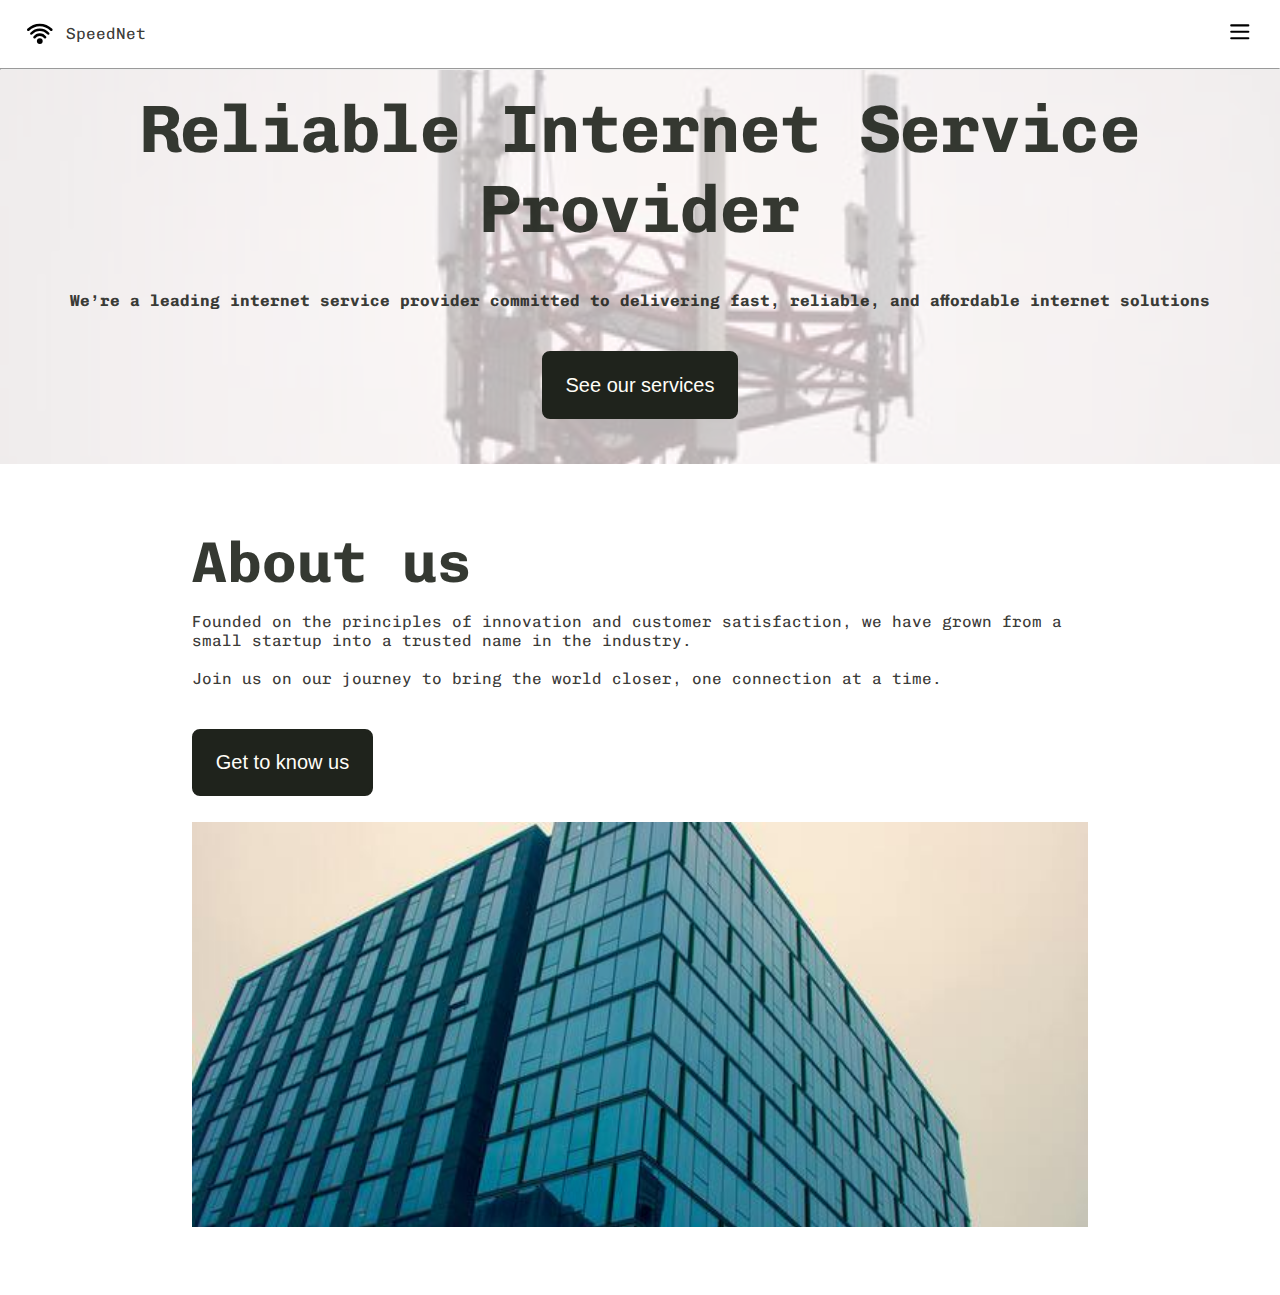
==== html/index.html @ 83c8e0aa "Homepage about us" ====
<!DOCTYPE html>
<html lang="en">

<head>
    <meta charset="UTF-8">
    <meta name="viewport" content="width=device-width, initial-scale=1.0">
    <title>Document</title>

    <style>
        @import url('https://fonts.googleapis.com/css2?family=Chivo+Mono:ital,wght@0,100..900;1,100..900&display=swap');
    </style>

    <link rel="stylesheet" href="../css/root.css">
    <link rel="stylesheet" href="../css/general.css">
    <link rel="stylesheet" href="../css/nav.css">
    <link rel="stylesheet" href="../css/blueprints.css">  
    <link rel="stylesheet" href="../css/index.css">
</head>

<body>
    <nav aria-label="main navigation">
        <ul>
            <li class="logoLi">
                <a>
                    <svg fill="#000000" height="200px" width="200px" version="1.1" id="Capa_1" xmlns="http://www.w3.org/2000/svg" xmlns:xlink="http://www.w3.org/1999/xlink" viewBox="0 0 365.892 365.892" xml:space="preserve"><g id="SVGRepo_bgCarrier" stroke-width="0"></g><g id="SVGRepo_tracerCarrier" stroke-linecap="round" stroke-linejoin="round"></g><g id="SVGRepo_iconCarrier"> <g> <circle cx="182.945" cy="286.681" r="41.494"></circle> <path d="M182.946,176.029c-35.658,0-69.337,17.345-90.09,46.398c-5.921,8.288-4.001,19.806,4.286,25.726 c3.249,2.321,6.994,3.438,10.704,3.438c5.754,0,11.423-2.686,15.021-7.724c13.846-19.383,36.305-30.954,60.078-30.954 c23.775,0,46.233,11.571,60.077,30.953c5.919,8.286,17.437,10.209,25.726,4.288c8.288-5.92,10.208-17.438,4.288-25.726 C252.285,193.373,218.606,176.029,182.946,176.029z"></path> <path d="M182.946,106.873c-50.938,0-99.694,21.749-133.77,59.67c-6.807,7.576-6.185,19.236,1.392,26.044 c3.523,3.166,7.929,4.725,12.32,4.725c5.051-0.001,10.082-2.063,13.723-6.116c27.091-30.148,65.849-47.439,106.336-47.439 s79.246,17.291,106.338,47.438c6.808,7.576,18.468,8.198,26.043,1.391c7.576-6.808,8.198-18.468,1.391-26.043 C282.641,128.621,233.883,106.873,182.946,106.873z"></path> <path d="M360.611,112.293c-47.209-48.092-110.305-74.577-177.665-74.577c-67.357,0-130.453,26.485-177.664,74.579 c-7.135,7.269-7.027,18.944,0.241,26.079c3.59,3.524,8.255,5.282,12.918,5.281c4.776,0,9.551-1.845,13.161-5.522 c40.22-40.971,93.968-63.534,151.344-63.534c57.379,0,111.127,22.563,151.343,63.532c7.136,7.269,18.812,7.376,26.08,0.242 C367.637,131.238,367.745,119.562,360.611,112.293z"></path> </g> </g></svg>
                    SpeedNet
                </a>
            </li>
            <li>
                <svg viewBox="0 0 24 24" fill="none" xmlns="http://www.w3.org/2000/svg"><g id="SVGRepo_bgCarrier" stroke-width="0"></g><g id="SVGRepo_tracerCarrier" stroke-linecap="round" stroke-linejoin="round"></g><g id="SVGRepo_iconCarrier"> <path d="M4 18L20 18" stroke="#000000" stroke-width="2" stroke-linecap="round"></path> <path d="M4 12L20 12" stroke="#000000" stroke-width="2" stroke-linecap="round"></path> <path d="M4 6L20 6" stroke="#000000" stroke-width="2" stroke-linecap="round"></path> </g></svg>
            </li>
        </ul>
        <hr>
    </nav>

    <header class="heroSection" aria-label="page title">
        <h1>Reliable Internet Service Provider</h1>
        <p>We’re a leading internet service provider committed to delivering fast, reliable, and affordable internet solutions</p>
        <button class="ctaBtn">See our services</button>
    </header>

    <section class="textSection" aria-label="about us section">
        <h2>About us</h2>
        <p>
            Founded on the principles of innovation and customer satisfaction, we have grown from a small startup into a trusted name in the industry. <br><br>
            Join us on our journey to bring the world closer, one connection at a time.
        </p>
        <button class="ctaBtn">Get to know us</button>

        <img src="../data/images/homepage/about section.small.jpg">
    </section>
    
</body>

</html>
---- css/root.css ----
:root {
    --clr-primary: #80DB4F;
    --clr-secondary: #DBD44F;
    --clr-gradient: 90deg, var(--clr-primary), var(--clr-secondary);

    --clr-white: #fffef8;

    --clr-white-70: rgba(255, 248, 248, 0.7);

    --clr-black: #1f231c;
    --clr-black-90: rgba(31, 35, 28, 0.9);
    --clr-black-75: rgba(31, 35, 28, 0.75);
    --clr-black-50: rgba(31, 35, 28, 0.5);
    --clr-black-25: rgba(31, 35, 28, 0.25);
    --clr-black-10: rgba(31, 35, 28, 0.1);
    --clr-black-05: rgba(31, 35, 28, 0.05);
    
    --clr-error: #DB684F;

    --padding-index: 1.5vw;
    --margin-index: 2vw;
    --gap-index: 1vw;
    --font-index: clamp(0.5rem, 2vw, 1rem);
    --font-index-btn: clamp(0.75rem, 2vw, 1.25rem);
    --headings-index: 1.2;
    --sections-gap-index: clamp(4rem, 2vw, 8rem);

    --section-textImg-padding-index: 15%;

    --transition-normal: 0.3s;
}
---- css/general.css ----
html {
    font-family: "Chivo Mono", monospace;
    font-size: var(--font-index);
    color: var(--clr-black-90);
}

body {
    margin: 0rem;
}

h1 {
    font-size: calc(var(--font-index) * var(--headings-index) * 3.5);
    margin-top: 0rem;
    margin-bottom: var(--margin-index);
}

h2 {
    font-size: calc(var(--font-index) * var(--headings-index) * 3);
    margin-top: 0rem;
    margin-bottom: calc(var(--margin-index) - 1.5rem);
}

h3 {
    font-size: calc(var(--font-index) * var(--headings-index) * 2.5);
    margin-top: 0rem;
    margin-bottom: calc(var(--margin-index) - 1.8rem);
}

h4 {
    font-size: calc(var(--font-index) * var(--headings-index) * 1.5);
    margin-top: 0rem;
    margin-bottom: calc(var(--margin-index) - 1.9rem);
}

hr {
    margin: 0rem;
}

.heroSection {
    padding-top: var(--padding-index);
    padding-bottom: var(--padding-index);
    margin-bottom: var(--sections-gap-index);

    background-color: var(--clr-white-70);

    z-index: 900;
}

section {
    margin-bottom: var(--sections-gap-index);
}

section img {
    min-width: 100%;
    max-height: 45vh;
    object-fit: cover;
    object-position: center;
}

button.ctaBtn {
    margin-top: var(--margin-index);
    margin-bottom: var(--margin-index);
    background-color: var(--clr-black);
    padding-top: var(--padding-index);
    padding-bottom: var(--padding-index);
    padding-left: calc(0.1rem + var(--padding-index));
    padding-right: calc(0.1rem + var(--padding-index));
    border: 0.2rem solid var(--clr-black);
    border-radius: 0.5rem;
    color: var(--clr-white);
    font-size: var(--font-index-btn);
    transition: all var(--transition-normal);
    cursor: pointer;
}

button.ctaBtn:hover {
    background-color: var(--clr-white);
    color: var(--clr-black);
    box-shadow: 0rem 0.2rem 1rem black;
    transform: translateY(-0.2rem);
}
---- css/nav.css ----
nav {
    position: sticky;
    top: 0;
    background-color: white;
    padding-top: var(--padding-index);
    z-index: 1000;
}

nav ul {
    display: flex;
    align-items: center;
    justify-content: space-between;
    list-style-type: none;
    margin: 0;
    margin-bottom: var(--padding-index);
    padding: 0;
}

nav ul li:first-of-type {
    margin-left: calc(0.1rem + var(--margin-index));
}

nav ul li:last-of-type {
    margin-right: calc(0.1rem + var(--margin-index));
}

nav ul li.logoLi a {
    display: flex;
    align-items: center;
    gap: var(--gap-index);
    cursor: pointer;
}

nav ul li a {
    text-decoration: none;
    color: var(--clr-black-90);
}

nav svg {
    height: clamp(1.5rem, 2vw, 3rem);
    width: clamp(1.5rem, 2vw, 3rem);
}
---- css/blueprints.css ----
.textSection {
    padding-left: var(--section-textImg-padding-index);
    padding-right: var(--section-textImg-padding-index);
}
---- css/index.css ----
/* hero */

.heroSection {
    display: flex;
    flex-direction: column;
    align-items: center;
    justify-content: center;

    background-image: url(../data/images/homepage/heroImage.small.jpg);
    background-size: cover;
    background-position: 50%;
    background-blend-mode: lighten;
}

.heroSection h1 {
    text-align: center;
    padding-left: var(--padding-index);
    padding-right: var(--padding-index);
}

.heroSection p {
    text-align: center;
    font-weight: 700;
    padding-left: var(--padding-index);
    padding-right: var(--padding-index);
}

/* hero animations */
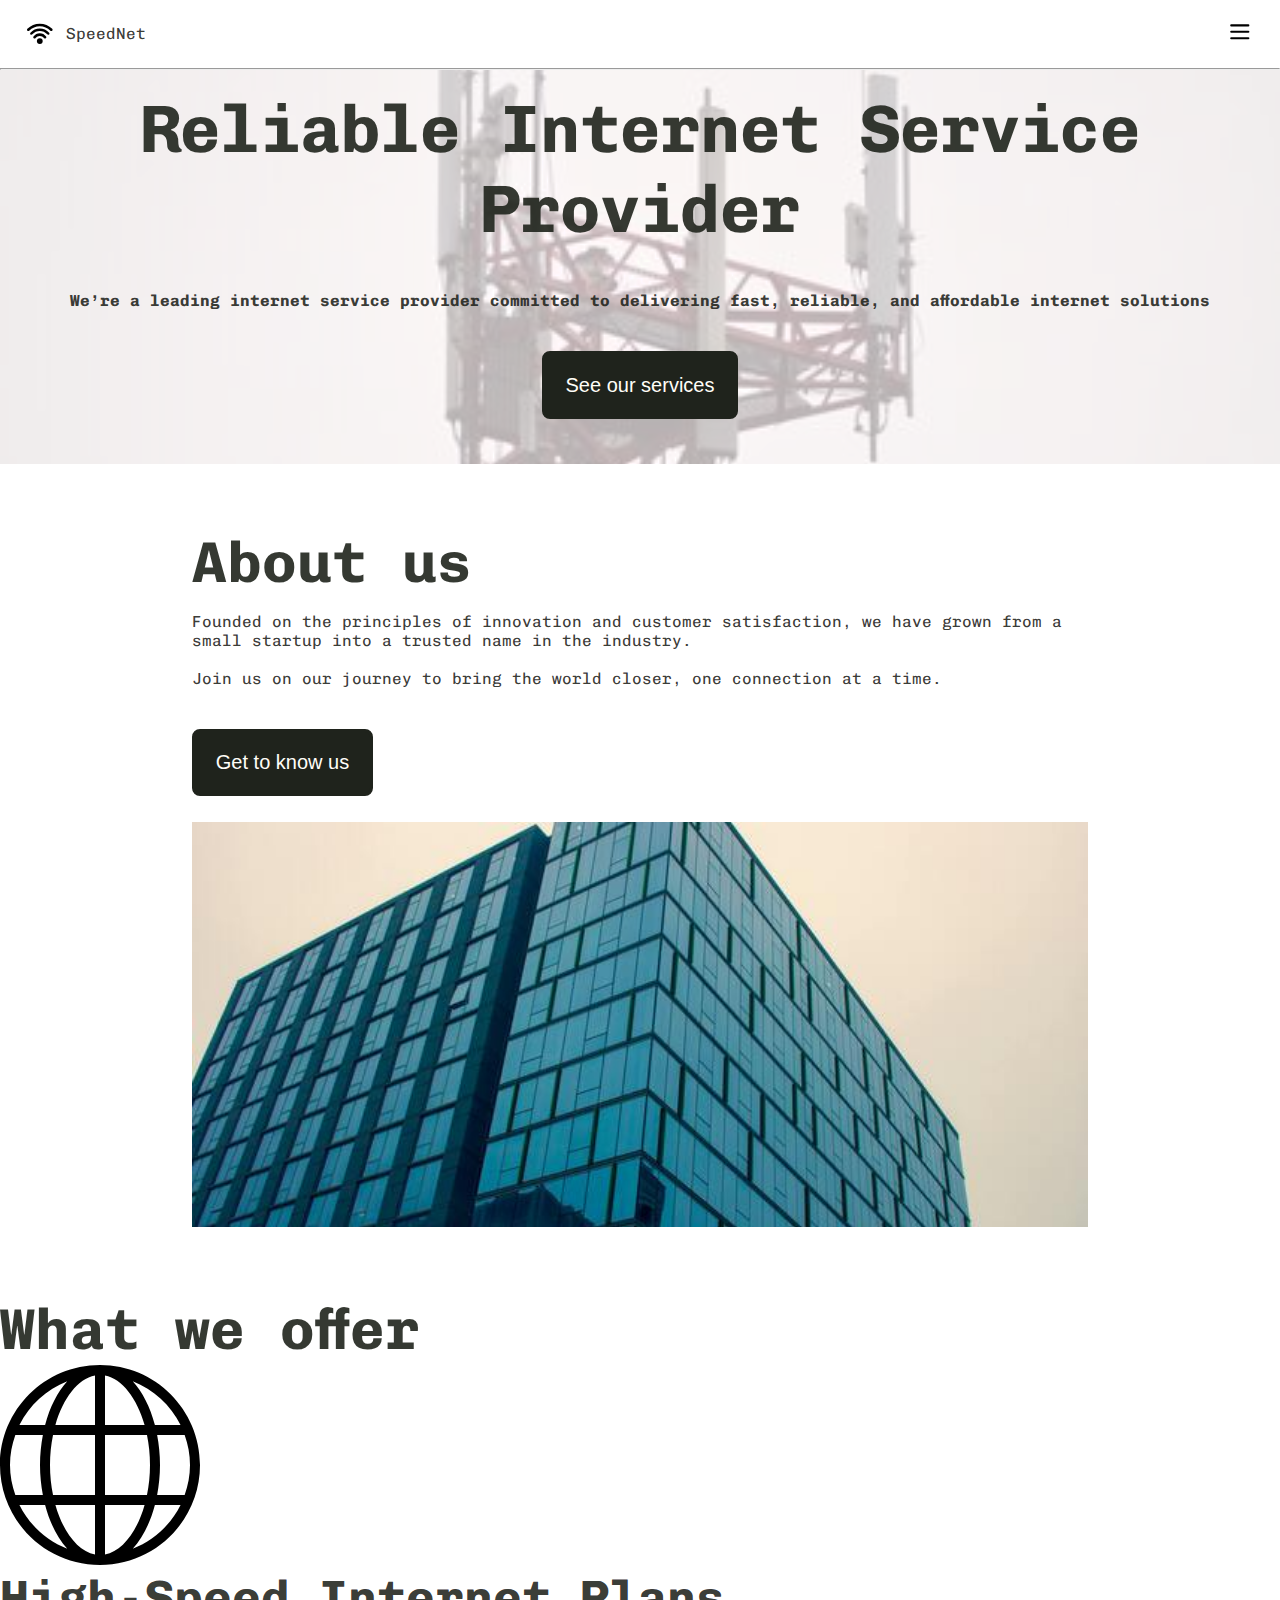
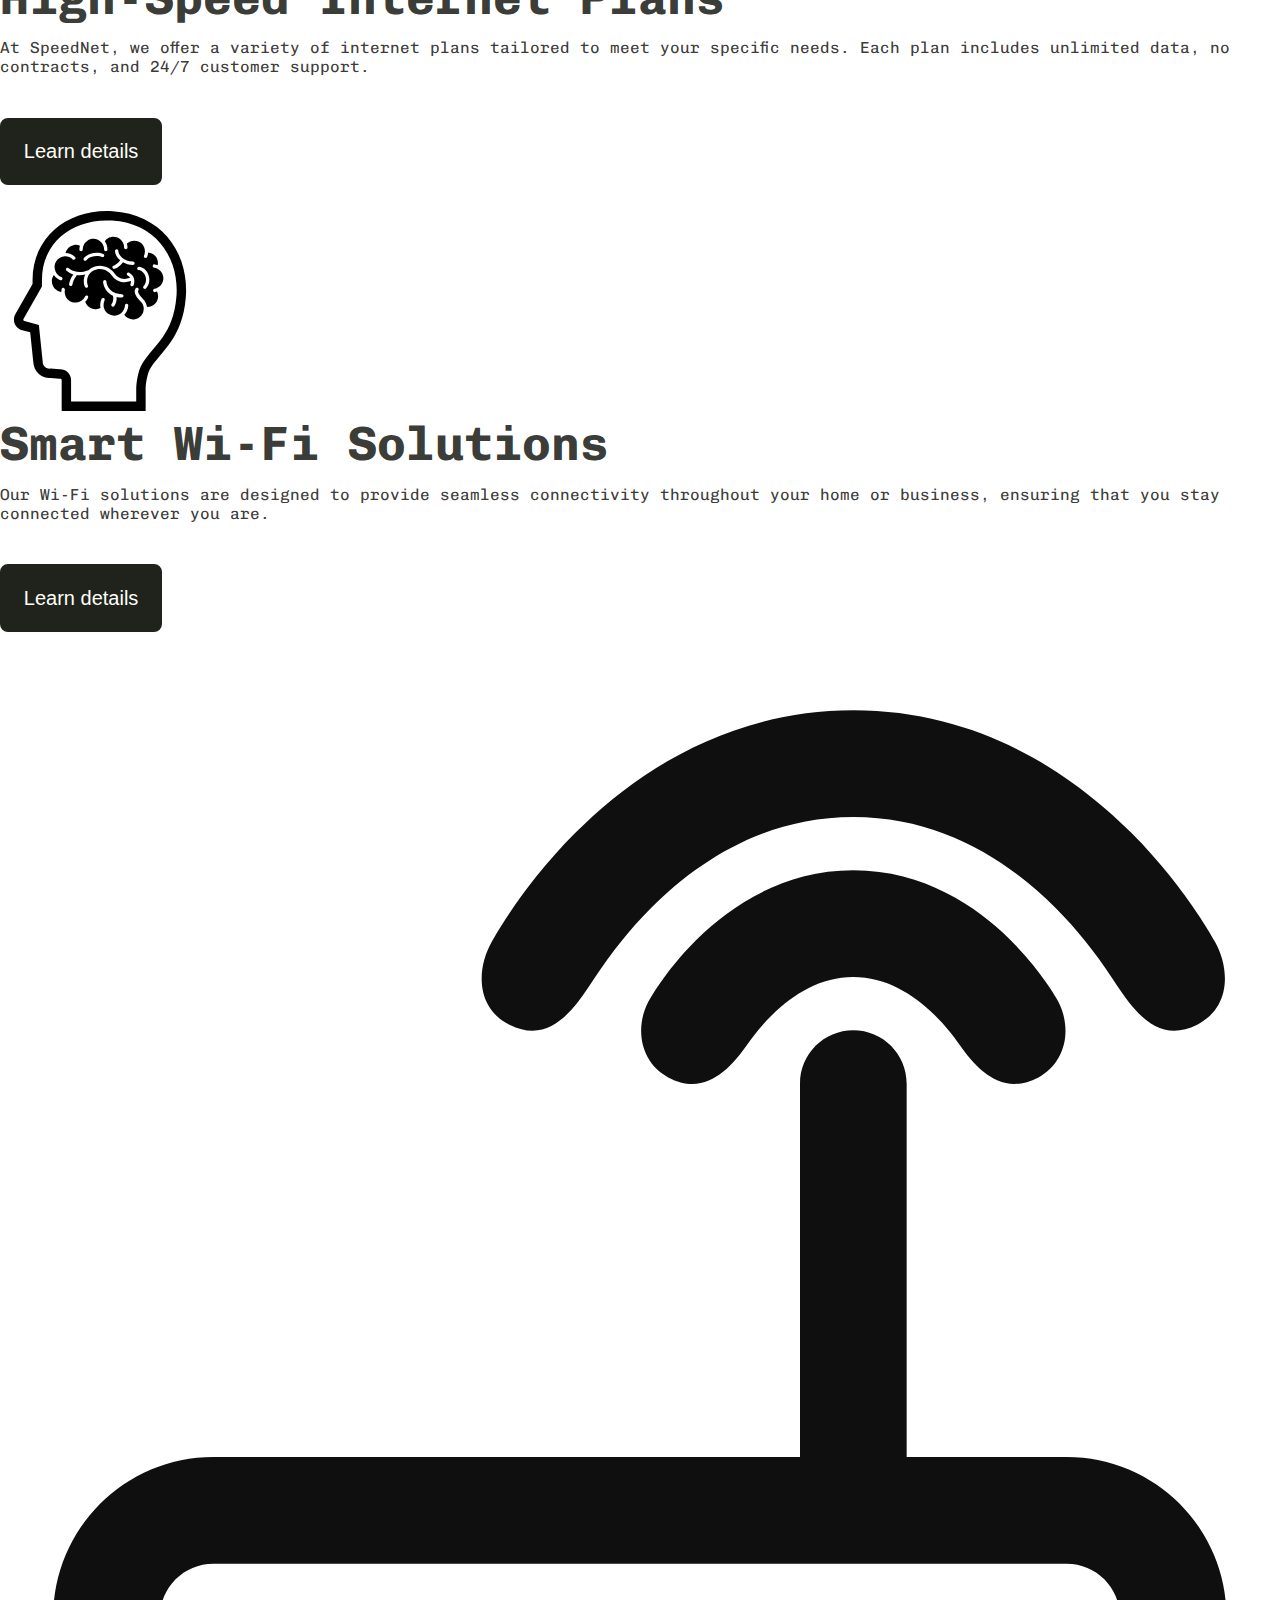
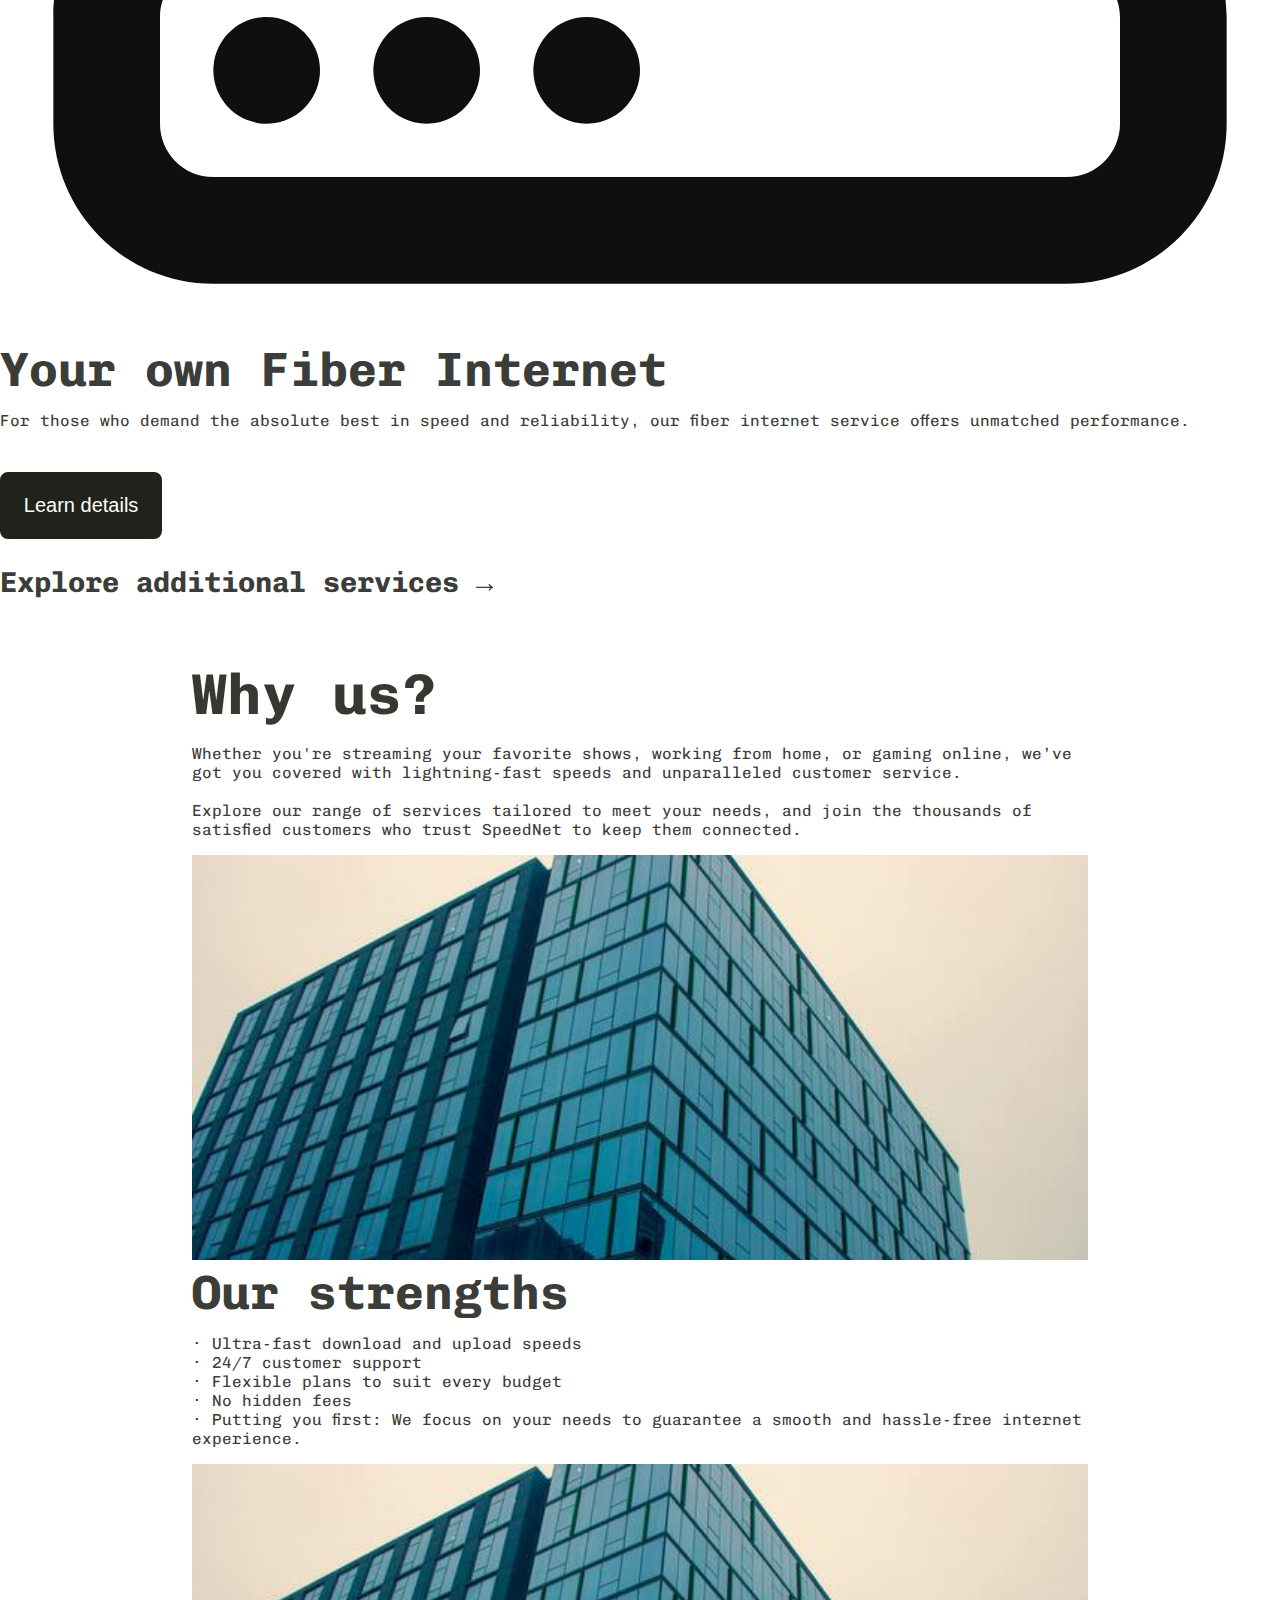
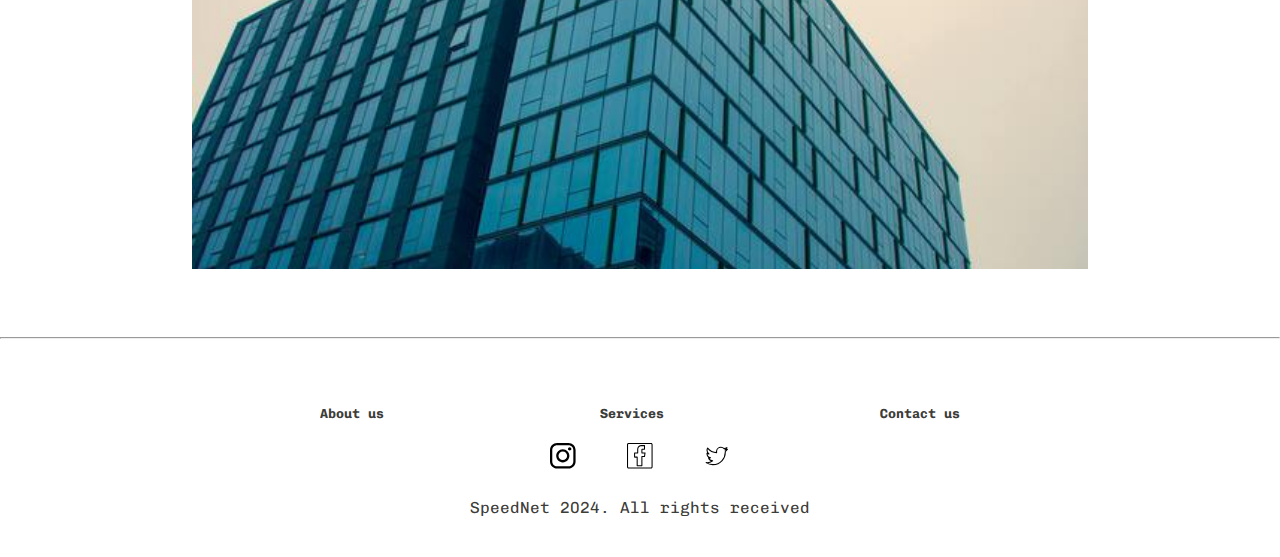
==== commit 1ab0f622: "Footer layout" ====
--- a/html/index.html
+++ b/html/index.html
@@ -15,6 +15,7 @@
     <link rel="stylesheet" href="../css/nav.css">
     <link rel="stylesheet" href="../css/blueprints.css">  
     <link rel="stylesheet" href="../css/index.css">
+    <link rel="stylesheet" href="../css/footer.css">
 </head>
 
 <body>
@@ -49,7 +50,81 @@
 
         <img src="../data/images/homepage/about section.small.jpg">
     </section>
+
+    <section class="servicesSection" aria-label="our services section">
+        <h2>What we offer</h2>
+        <div class="service">
+            <svg fill="#000000" height="200px" width="200px" version="1.1" id="Layer_1" xmlns="http://www.w3.org/2000/svg" xmlns:xlink="http://www.w3.org/1999/xlink" viewBox="0 0 512 512" xml:space="preserve"><g id="SVGRepo_bgCarrier" stroke-width="0"></g><g id="SVGRepo_tracerCarrier" stroke-linecap="round" stroke-linejoin="round"></g><g id="SVGRepo_iconCarrier"> <g> <g> <path d="M256,0C114.62,0,0,114.62,0,256s114.62,256,256,256s256-114.62,256-256S397.38,0,256,0z M172.211,41.609 c-24.934,27.119-44.68,66.125-56.755,111.992H49.749C75.179,102.741,118.869,62.524,172.211,41.609z M25.6,256 c0-26.999,5.077-52.727,13.662-76.8h70.494c-4.608,24.294-7.356,49.963-7.356,76.8s2.748,52.506,7.347,76.8H39.262 C30.677,308.727,25.6,283,25.6,256z M49.749,358.4h65.707c12.083,45.867,31.821,84.872,56.755,111.991 C118.869,449.476,75.179,409.259,49.749,358.4z M243.2,485.188c-43.81-8.252-81.877-58.24-101.359-126.788H243.2V485.188z M243.2,332.8H135.74c-4.924-24.166-7.74-49.997-7.74-76.8s2.816-52.634,7.74-76.8H243.2V332.8z M243.2,153.6H141.841 C161.323,85.052,199.39,35.063,243.2,26.812V153.6z M462.251,153.6h-65.707c-12.083-45.867-31.821-84.873-56.755-111.992 C393.131,62.524,436.821,102.741,462.251,153.6z M268.8,26.812c43.81,8.252,81.877,58.24,101.359,126.788H268.8V26.812z M268.8,179.2h107.46c4.924,24.166,7.74,49.997,7.74,76.8s-2.816,52.634-7.74,76.8H268.8V179.2z M268.8,485.188V358.4h101.359 C350.677,426.948,312.61,476.937,268.8,485.188z M339.789,470.391c24.934-27.127,44.672-66.125,56.755-111.991h65.707 C436.821,409.259,393.131,449.476,339.789,470.391z M402.244,332.8c4.608-24.294,7.356-49.963,7.356-76.8 s-2.748-52.506-7.347-76.8h70.494c8.576,24.073,13.653,49.801,13.653,76.8c0,27-5.077,52.727-13.662,76.8H402.244z"></path> </g> </g> </g></svg>
+            <h3>High-Speed Internet Plans</h3>
+            <p>At SpeedNet, we offer a variety of internet plans tailored to meet your specific needs. Each plan includes unlimited data, no contracts, and 24/7 customer support.</p>
+            <button class="ctaBtn">Learn details</button>
+        </div>
+
+        <div class="service">
+            <svg height="200px" width="200px" version="1.1" id="_x32_" xmlns="http://www.w3.org/2000/svg" xmlns:xlink="http://www.w3.org/1999/xlink" viewBox="0 0 512 512" xml:space="preserve" fill="#000000"><g id="SVGRepo_bgCarrier" stroke-width="0"></g><g id="SVGRepo_tracerCarrier" stroke-linecap="round" stroke-linejoin="round"></g><g id="SVGRepo_iconCarrier"> <style type="text/css"> .st0{fill:#000000;} </style> <g> <path class="st0" d="M410.34,153.043c-1.278-1.293-2.712-2.477-4.288-3.527l-1.615-0.337c-0.846-0.368-1.52-0.972-1.96-1.702 c-2.524-1.191-5.166-1.959-7.854-2.343c-2.321-0.322-3.951-2.477-3.614-4.814c0.313-2.336,2.484-3.966,4.805-3.645 c2.658,0.392,5.322,1.067,7.878,2.07c0.415-1.866,0.65-3.771,0.65-5.691c-0.008-4.202-0.995-8.443-3.096-12.433 c-2.399-4.562-5.918-8.121-10.034-10.55c-3.606-2.132-7.682-3.402-11.868-3.7c-0.305,3.817-1.214,7.619-2.798,11.303 c-0.941,2.163-3.441,3.159-5.612,2.226c-2.164-0.925-3.167-3.433-2.234-5.597c1.52-3.55,2.234-7.203,2.25-10.825l-0.055-1.544 c-0.29-5.017-1.952-9.861-4.782-13.992c-2.83-4.124-6.796-7.502-11.734-9.642c-3.543-1.513-7.212-2.226-10.826-2.226 c-6.922,0-13.624,2.666-18.687,7.368c0.948,3.222,1.489,6.616,1.489,10.144c0,2.352-1.928,4.264-4.28,4.264 s-4.272-1.912-4.272-4.264c0-3.457-0.635-6.734-1.795-9.783h0.008c-1.968-5.134-5.448-9.555-9.908-12.675 c-4.445-3.119-9.83-4.946-15.693-4.946c-5.087,0-9.83,1.388-13.906,3.786c-3.261,1.928-6.075,4.531-8.285,7.588 c4.319,5.918,6.874,13.232,6.874,21.118c0,2.351-1.92,4.256-4.28,4.256c-2.352,0-4.272-1.905-4.272-4.256 c0-6.929-2.548-13.232-6.788-18.053c-5.032-5.746-12.377-9.343-20.608-9.343c-5.714,0-10.974,1.732-15.372,4.711 c-4.382,2.979-7.87,7.196-9.932,12.15c-1.332,3.237-2.093,6.804-2.093,10.535c0,2.351-1.905,4.256-4.264,4.256 c-2.36,0-4.264-1.905-4.264-4.256c0-3.465,0.502-6.804,1.411-9.987c-3.214-1.301-6.694-2.022-10.268-2.022 c-2.03,0-4.068,0.235-6.138,0.698c-6.083,1.403-11.17,4.68-14.894,9.116c-2.681,3.199-4.594,7-5.589,11.084 c8.819,0.156,17.629,3.566,24.434,10.229c1.678,1.654,1.709,4.351,0.063,6.028c-1.654,1.693-4.351,1.709-6.036,0.07 c-5.346-5.212-12.236-7.823-19.166-7.831c-1.238,0-2.477,0.086-3.716,0.243h-0.015h-0.008c-5.808,0.807-11.405,3.456-15.85,7.988 c-5.221,5.33-7.808,12.213-7.815,19.158c0,3.959,0.862,7.948,2.586,11.617c1.34,2.892,3.222,5.589,5.652,7.956v0.007 c2.744,2.697,5.911,4.688,9.29,5.989c2.186,0.855,3.292,3.324,2.43,5.518c-0.854,2.211-3.316,3.309-5.518,2.446 c-4.413-1.709-8.583-4.326-12.19-7.862c-1.575-1.552-2.979-3.206-4.224-4.961c-3.222,4.617-4.97,10.142-4.97,15.771 c0,4.359,1.043,8.756,3.245,12.887c2.477,4.625,6.06,8.231,10.277,10.692c3.331,1.952,7.055,3.183,10.896,3.614l-0.008-0.259 c0-2.258,0.212-4.468,0.596-6.616c0.439-2.32,2.673-3.834,4.978-3.418c2.32,0.431,3.849,2.657,3.433,4.977 c-0.306,1.638-0.47,3.339-0.47,5.056l0.07,1.984l0.227,1.999v0.023l0.008,0.039c1.96,13.389,13.53,23.398,27.075,23.398 l1.968-0.078h0.008c6.004-0.431,11.397-2.752,15.677-6.365c3.002-2.532,5.463-5.706,7.149-9.282 c0.995-2.14,3.558-3.048,5.683-2.038c2.132,1.004,3.042,3.543,2.038,5.676c-1.826,3.849-4.319,7.321-7.313,10.276 c1.677,5.158,4.828,9.587,8.944,12.879c4.704,3.771,10.637,5.997,17.049,5.997l1.976-0.078h0.008 c4.06-0.29,7.815-1.458,11.147-3.277c-0.518-2.453-0.815-4.961-0.815-7.501c0-5.237,1.168-10.575,3.582-15.592 c1.027-2.124,3.574-3.01,5.691-1.983c2.124,1.011,3.026,3.567,1.999,5.691c-1.858,3.849-2.728,7.894-2.728,11.884 c0,2.79,0.431,5.573,1.262,8.214h0.008c2.187,6.969,7.126,13.06,14.235,16.477c3.841,1.858,7.886,2.728,11.868,2.728 c6.326,0,12.511-2.211,17.418-6.216l0.016-0.008c2.979-2.454,5.472-5.558,7.266-9.266l0.008-0.016 c1.67-3.464,2.548-7.093,2.696-10.715c0.11-2.352,2.093-4.186,4.46-4.076c2.352,0.102,4.17,2.092,4.068,4.444 c-0.204,4.75-1.356,9.547-3.543,14.07v-0.008c-1.756,3.661-4.068,6.883-6.78,9.634c5.032,7.227,13.404,11.782,22.458,11.774 c1.677,0,3.386-0.156,5.103-0.486c6.592-1.238,12.15-4.727,16.101-9.524c3.943-4.806,6.24-10.912,6.24-17.356l-0.008-0.579v-0.032 c-0.031-1.45-0.18-2.97-0.462-4.5c-0.682-3.629-2.07-6.922-3.974-9.83c-2.759-2.43-5.824-5.604-8.716-9.132 c-3.081-3.762-5.918-7.878-7.823-12.024c-1.254-2.775-2.148-5.581-2.164-8.536c0-1.309,0.18-2.665,0.674-3.966 c0.478-1.325,1.262-2.579,2.312-3.614c1.662-1.654,4.358-1.654,6.028,0c1.662,1.677,1.662,4.389,0,6.044l-0.322,0.51l-0.164,1.027 c-0.016,1.074,0.431,2.893,1.395,4.985c0.956,2.086,2.375,4.429,4.045,6.741c3.308,4.633,7.596,9.18,10.825,11.954l0.439,0.377 l0.322,0.478c2.642,3.935,4.578,8.466,5.51,13.412v0.008l0.306,2.116l1.278,0.055c5.409-0.008,10.856-1.607,15.646-4.97 c3.81-2.681,6.71-6.122,8.67-9.987c1.967-3.872,2.994-8.152,2.994-12.463c0-4.037-0.91-8.09-2.728-11.86 c-1.686,0.541-3.395,0.972-5.127,1.27c-2.32,0.415-4.523-1.161-4.938-3.48c-0.393-2.328,1.176-4.523,3.496-4.931 c7.556-1.301,14.478-5.706,18.758-12.777c2.712-4.444,3.99-9.336,3.99-14.172c0-7.126-2.752-14.094-7.878-19.26L410.34,153.043z M214.788,120.481c4.076-4.821,9.485-8.247,15.301-10.489c5.84-2.242,12.095-3.316,18.1-3.316 c5.84,0.008,11.452,0.996,16.218,3.207c2.132,0.971,3.065,3.519,2.077,5.659c-0.98,2.133-3.512,3.073-5.667,2.086 c-3.292-1.544-7.8-2.43-12.628-2.43c-4.97,0-10.268,0.916-15.027,2.767c-4.758,1.826-8.936,4.554-11.876,8.019 c-1.505,1.803-4.209,2.038-6.012,0.502C213.479,124.965,213.252,122.276,214.788,120.481z M311.925,221.396 c-4.962,0-9.462-0.564-13.569-1.512c0.11,1.175,0.188,2.484,0.188,3.872c0,2.783-0.306,5.964-1.176,9.304 c-0.878,3.331-2.359,6.835-4.695,10.198c-1.34,1.944-3.998,2.422-5.934,1.081c-1.944-1.341-2.414-3.99-1.09-5.942 c1.724-2.485,2.798-5.025,3.457-7.525c0.659-2.5,0.902-4.931,0.902-7.117c0.008-3.018-0.455-5.503-0.784-6.922 c-2.085-0.941-4.006-1.999-5.8-3.183c-7.149-4.625-11.93-10.731-14.933-16.54c-2.014-3.896-3.238-7.658-3.896-10.927 c-0.376-1.866-0.564-3.558-0.564-5.096c0-2.367,1.913-4.28,4.272-4.28c2.359,0,4.272,1.913,4.272,4.28 c-0.008,1.238,0.259,3.316,0.933,5.676c0.674,2.367,1.748,5.056,3.3,7.76c3.112,5.44,8.058,10.888,15.693,14.424 c5.103,2.367,11.452,3.903,19.424,3.903c2.359,0,4.272,1.913,4.272,4.272C316.197,219.484,314.285,221.396,311.925,221.396z M341.979,190.229c-0.878,2.18-3.363,3.246-5.558,2.375c-2.187-0.878-3.237-3.347-2.375-5.534v-0.008l0.024-0.063l0.126-0.376 l0.439-1.536c0.322-1.348,0.651-3.253,0.651-5.346l-0.008-0.298c-5.863,1.991-11.303,2.884-16.312,2.884 c-7.572,0.016-14.125-2.061-19.456-5.212c-5.338-3.15-9.492-7.321-12.597-11.562c-3.527-4.805-8.152-9.116-13.451-12.165 c-5.314-3.058-11.256-4.876-17.566-4.892c-5.526,0.016-11.405,1.395-17.543,4.766c-5.824,3.198-9.571,7.454-11.993,12.126 c-2.406,4.68-3.425,9.79-3.418,14.447c-0.016,4.311,0.894,8.214,2.077,10.676c1.011,2.132,0.094,4.672-2.03,5.683 c-2.124,1.012-4.672,0.094-5.683-2.03c-1.858-3.936-2.892-8.89-2.908-14.329c0.008-5.409,1.082-11.32,3.724-16.971 c-5.298,1.2-10.221,1.733-14.705,1.733c-2.422,0-4.704-0.157-6.875-0.439l-0.792,1.599l-0.008,0.015l-0.063,0.064l-0.227,0.29 l-0.91,1.238c-0.776,1.114-1.85,2.736-3.018,4.805c-2.328,4.1-4.993,9.885-6.287,16.382c-0.462,2.313-2.704,3.826-5.017,3.355 c-2.312-0.462-3.818-2.704-3.339-5.032c1.536-7.706,4.571-14.259,7.212-18.923c1.379-2.414,2.642-4.326,3.566-5.628 c-3.48-1.042-6.49-2.32-8.951-3.622c-5.62-2.987-8.545-5.981-8.795-6.224c-1.631-1.701-1.584-4.398,0.109-6.036 c1.701-1.63,4.39-1.583,6.028,0.094l0.048,0.047l0.25,0.243l1.223,1.026c1.112,0.878,2.83,2.086,5.126,3.308 c4.609,2.43,11.492,4.892,20.718,4.908c6.482,0,14.125-1.238,23.006-4.656c2.25-2.093,4.844-4.005,7.823-5.636 c7.306-4.005,14.666-5.808,21.65-5.808c7.98,0,15.403,2.321,21.831,6.02c6.428,3.716,11.876,8.803,16.069,14.525 c2.548,3.456,5.895,6.804,10.042,9.241c4.17,2.446,9.1,4.038,15.128,4.045c4.131,0,8.787-0.768,14.055-2.618 c-1.285-2.062-3.198-4.053-6.349-5.856c-2.054-1.168-2.783-3.77-1.623-5.816c1.168-2.062,3.763-2.768,5.816-1.623 c5.048,2.846,8.427,6.616,10.386,10.559c1.983,3.927,2.571,7.909,2.571,11.296C343.797,185.652,342.096,189.924,341.979,190.229z M340.38,137.938c-9.971,0-18.695-2.689-25.75-6.757c-0.995,1.38-2.328,3.112-4.045,4.993c-3.864,4.241-9.54,9.219-17.135,11.946 c-2.234,0.784-4.664-0.36-5.456-2.586c-0.792-2.227,0.376-4.664,2.579-5.448c5.605-1.999,10.292-5.926,13.538-9.477 c1.505-1.623,2.673-3.159,3.52-4.335c-4.21-3.558-7.533-7.611-9.814-11.781c-2.163-3.998-3.418-8.121-3.433-12.127 c0-2.351,1.913-4.264,4.272-4.264c2.352,0,4.264,1.913,4.264,4.264c-0.016,2.156,0.737,5.033,2.398,8.051 c1.638,3.025,4.131,6.176,7.392,8.999c6.522,5.652,15.936,9.978,27.671,9.978c2.359,0,4.264,1.921,4.264,4.28 C344.644,136.025,342.739,137.938,340.38,137.938z M374.023,198.037c-1.497,1.803-4.194,2.069-6.012,0.556 c-1.818-1.497-2.069-4.193-0.58-6.004c4.656-5.652,6.373-11.343,6.388-16.79c0.016-4.962-1.505-9.752-3.888-13.788 c-2.352-4.03-5.604-7.259-8.732-9.054c-2.101-1.207-4.076-1.748-5.644-1.748c-2.36,0-4.264-1.904-4.264-4.264 c0-2.359,1.905-4.272,4.264-4.272c2.594,0,5.134,0.635,7.549,1.701c2.406,1.051,4.68,2.548,6.796,4.375 c4.225,3.652,7.815,8.622,10.073,14.447c1.489,3.887,2.398,8.152,2.398,12.604C382.379,183.12,379.879,190.958,374.023,198.037z"></path> <path class="st0" d="M172.459,411.86l0.291,0.259c-0.008-0.008-0.008-0.008-0.016-0.016L172.459,411.86z"></path> <path class="st0" d="M428.699,66.574C396.943,29.442,349.183,4.155,287.986,0.462C283.008,0.156,278.054,0,273.147,0 c-51.469,0-98.815,16.712-133.524,47.393c-34.733,30.602-56.36,75.408-56.282,129.072c0,1.215,0.008,2.43,0.031,3.653l-0.054,6.474 l-44.179,78.018c-2.375,4.209-3.575,8.905-3.575,13.601c0,3.918,0.832,7.854,2.516,11.522c3.567,7.784,10.582,13.381,18.891,15.309 l-0.016,0.07l20.318,5.597l8.027,77.423l0.063-0.008c0.565,11.28,5.597,21.87,14.142,29.301 c7.596,6.616,17.292,10.206,27.263,10.206c1.01,0,2.006-0.094,3.01-0.164l23.022,1.826l1.153-0.125l0.368-0.016 c0.885,0,1.709,0.314,2.344,0.886l0.038,0.04c0.73,0.658,1.161,1.622,1.161,2.61V512h214.96v-12.04c0,0,0-32.616,0-45.628 c-0.024-5.237,1.019-15.591,3.073-25.578c1.019-5.008,2.28-10.002,3.708-14.32c1.411-4.311,3.042-7.98,4.405-10.12 c14.298-23.046,34.514-41.952,53.028-68.69c18.492-26.714,34.255-61.369,38.574-113.951c0.549-6.592,0.824-13.185,0.824-19.745 C476.436,152.079,460.508,103.674,428.699,66.574z M451.611,219.664c-4.178,48.875-17.849,78.12-34.405,102.303 c-16.531,24.159-36.974,43.152-53.616,69.577c-2.9,4.672-5.025,9.846-6.851,15.348c-2.712,8.239-4.648,17.222-5.973,25.586 c-1.317,8.387-2.014,15.991-2.022,21.854c0,8.356,0,20.992,0,33.588H181.944v-55.231c0-7.847-3.339-15.317-9.188-20.56 c-5.103-4.586-11.687-7.063-18.436-7.063c-0.494,0-0.972,0.054-1.458,0.086l-22.998-1.834l-1.129,0.125l-1.967,0.11 c-4.186,0-8.262-1.513-11.453-4.288c-3.684-3.206-5.864-7.815-6.005-12.714l-0.007-0.454l-9.767-94.221l-36.607-10.096 l-0.439-0.086c-1.113-0.22-2.045-0.957-2.524-1.992l-0.322-1.489l0.455-1.74l47.251-83.443l0.102-13.036v-0.173 c-0.023-1.128-0.031-2.242-0.031-3.354c0.079-47.251,18.444-84.658,48.153-111.035c29.74-26.315,71.27-41.35,117.573-41.35 c4.413,0,8.866,0.141,13.35,0.416l0.744-12.017l-0.737,12.017c55.443,3.488,96.252,25.609,123.914,57.755 c27.616,32.17,41.938,74.898,41.938,119.674C452.356,207.812,452.113,213.73,451.611,219.664z"></path> </g> </g></svg>
+            <h3>Smart Wi-Fi Solutions</h3>
+            <p>Our Wi-Fi solutions are designed to provide seamless connectivity throughout your home or business, ensuring that you stay connected wherever you are.</p>
+            <button class="ctaBtn">Learn details</button>
+        </div>
+
+        <div class="service">
+            <svg viewBox="0 0 24 24" fill="none" xmlns="http://www.w3.org/2000/svg"><g id="SVGRepo_bgCarrier" stroke-width="0"></g><g id="SVGRepo_tracerCarrier" stroke-linecap="round" stroke-linejoin="round"></g><g id="SVGRepo_iconCarrier"> <path d="M9.2255 5.33199C8.92208 5.86298 8.93352 6.58479 9.55278 6.89443C10.3201 7.27808 10.7664 6.59927 11.1323 6.04284C11.4473 5.56389 11.8013 5.11292 12.2071 4.70711C13.0981 3.8161 14.3588 3 16 3C17.6412 3 18.9019 3.8161 19.7929 4.70711C20.1967 5.11095 20.5495 5.5595 20.8632 6.03593C21.2289 6.59127 21.6809 7.27759 22.4472 6.89443C23.0634 6.58633 23.0765 5.86043 22.7745 5.33199C22.7019 5.20497 22.5962 5.02897 22.4571 4.8203C22.1799 4.40465 21.7643 3.8501 21.2071 3.29289C20.0981 2.1839 18.3588 1 16 1C13.6412 1 11.9019 2.1839 10.7929 3.29289C10.2357 3.8501 9.82005 4.40465 9.54295 4.8203C9.40383 5.02897 9.29809 5.20497 9.2255 5.33199Z" fill="#0F0F0F"></path> <path d="M14.4762 6.71292C14.2768 6.90911 14.1223 7.10809 14.0182 7.2579C13.6696 7.75991 13.1966 8.23817 12.5294 7.88235C11.9766 7.58751 11.8923 6.8973 12.193 6.39806C12.2358 6.327 12.2967 6.23053 12.3755 6.1171C12.5319 5.89191 12.7649 5.59089 13.0738 5.28708C13.6809 4.68987 14.6689 4 15.9999 4C17.3309 4 18.3189 4.68986 18.9261 5.28706C19.235 5.59087 19.468 5.89188 19.6244 6.11707C19.7031 6.2305 19.764 6.32697 19.8069 6.39803C20.1082 6.8983 20.0212 7.58858 19.4705 7.88233C18.8032 8.23829 18.3304 7.76001 17.9817 7.25793C17.8776 7.10812 17.7231 6.90913 17.5236 6.71294C17.1141 6.31014 16.6021 6 15.9999 6C15.3977 6 14.8857 6.31013 14.4762 6.71292Z" fill="#0F0F0F"></path> <path d="M5 18C4.44772 18 4 18.4477 4 19C4 19.5523 4.44772 20 5 20C5.55228 20 6 19.5523 6 19C6 18.4477 5.55228 18 5 18Z" fill="#0F0F0F"></path> <path d="M7 19C7 18.4477 7.44771 18 8 18C8.55229 18 9 18.4477 9 19C9 19.5523 8.55229 20 8 20C7.44771 20 7 19.5523 7 19Z" fill="#0F0F0F"></path> <path d="M10 19C10 18.4477 10.4477 18 11 18C11.5523 18 12 18.4477 12 19C12 19.5523 11.5523 20 11 20C10.4477 20 10 19.5523 10 19Z" fill="#0F0F0F"></path> <path fill-rule="evenodd" clip-rule="evenodd" d="M15 8C15 7.44771 15.4477 7 16 7C16.5523 7 17 7.44771 17 8V15H20C21.6569 15 23 16.3431 23 18V20C23 21.6569 21.6569 23 20 23H4C2.34315 23 1 21.6569 1 20V18C1 16.3431 2.34315 15 4 15H15V8ZM20 17C20.5523 17 21 17.4477 21 18V20C21 20.5523 20.5523 21 20 21H4C3.44772 21 3 20.5523 3 20V18C3 17.4477 3.44772 17 4 17H20Z" fill="#0F0F0F"></path> </g></svg>
+            <h3>Your own Fiber Internet</h3>
+            <p>For those who demand the absolute best in speed and reliability, our fiber internet service offers unmatched performance.</p>
+            <button class="ctaBtn">Learn details</button>
+        </div>
+
+        <h4>Explore additional services →</h4>
+        
+    </section>
     
+    <section class="whyUsSection textSection" aria-label="why us section">
+        <h2>Why us?</h2>
+        <p>
+            Whether you're streaming your favorite shows, working from home, or gaming online, we’ve got you covered with lightning-fast speeds and unparalleled customer service.
+            <br><br>
+            Explore our range of services tailored to meet your needs, and join the thousands of satisfied customers who trust SpeedNet to keep them connected.
+        </p>
+
+        <img src="../data/images/homepage/about section.small.jpg">
+
+        <h3>Our strengths</h3>
+        <p>
+            · Ultra-fast download and upload speeds <br>· 24/7 customer support <br>· Flexible plans to suit every budget <br>· No hidden fees <br>· Putting you first: We focus on your needs to guarantee a smooth and hassle-free internet experience.
+        </p>
+
+        <img src="../data/images/homepage/about section.small.jpg">
+    </section>
+
+    <hr>
+
+    <footer aria-label="page footer">
+        <nav class="navigation" aria-label="footer navigation">
+            <a href="">
+                <h5>About us</h5>
+            </a>
+            <a href="">
+                <h5>Services</h5>
+            </a>
+            <a href="">
+                <h5>Contact us</h5>
+            </a>
+        </nav>
+        <div class="socialMedia">
+            <a href="">
+                <svg fill="#000000" version="1.1" id="Layer_1" xmlns="http://www.w3.org/2000/svg" xmlns:xlink="http://www.w3.org/1999/xlink" viewBox="0 0 169.063 169.063" xml:space="preserve"><g id="SVGRepo_bgCarrier" stroke-width="0"></g><g id="SVGRepo_tracerCarrier" stroke-linecap="round" stroke-linejoin="round"></g><g id="SVGRepo_iconCarrier"> <g> <path d="M122.406,0H46.654C20.929,0,0,20.93,0,46.655v75.752c0,25.726,20.929,46.655,46.654,46.655h75.752 c25.727,0,46.656-20.93,46.656-46.655V46.655C169.063,20.93,148.133,0,122.406,0z M154.063,122.407 c0,17.455-14.201,31.655-31.656,31.655H46.654C29.2,154.063,15,139.862,15,122.407V46.655C15,29.201,29.2,15,46.654,15h75.752 c17.455,0,31.656,14.201,31.656,31.655V122.407z"></path> <path d="M84.531,40.97c-24.021,0-43.563,19.542-43.563,43.563c0,24.02,19.542,43.561,43.563,43.561s43.563-19.541,43.563-43.561 C128.094,60.512,108.552,40.97,84.531,40.97z M84.531,113.093c-15.749,0-28.563-12.812-28.563-28.561 c0-15.75,12.813-28.563,28.563-28.563s28.563,12.813,28.563,28.563C113.094,100.281,100.28,113.093,84.531,113.093z"></path> <path d="M129.921,28.251c-2.89,0-5.729,1.17-7.77,3.22c-2.051,2.04-3.23,4.88-3.23,7.78c0,2.891,1.18,5.73,3.23,7.78 c2.04,2.04,4.88,3.22,7.77,3.22c2.9,0,5.73-1.18,7.78-3.22c2.05-2.05,3.22-4.89,3.22-7.78c0-2.9-1.17-5.74-3.22-7.78 C135.661,29.421,132.821,28.251,129.921,28.251z"></path> </g> </g></svg>
+            </a>
+            <a href="">
+                <svg fill="#000000" height="200px" width="200px" version="1.1" id="Layer_1" xmlns="http://www.w3.org/2000/svg" xmlns:xlink="http://www.w3.org/1999/xlink" viewBox="0 0 490 490" xml:space="preserve"><g id="SVGRepo_bgCarrier" stroke-width="0"></g><g id="SVGRepo_tracerCarrier" stroke-linecap="round" stroke-linejoin="round"></g><g id="SVGRepo_iconCarrier"> <g id="XMLID_21_"> <g> <g> <path d="M460,0H30C13.458,0,0,13.458,0,30v430c0,16.542,13.458,30,30,30h430c16.542,0,30-13.458,30-30V30 C490,13.458,476.542,0,460,0z M470,460c0,5.514-4.486,10-10,10H30c-5.514,0-10-4.486-10-10V30c0-5.514,4.486-10,10-10h430 c5.514,0,10,4.486,10,10V460z"></path> <path d="M345,180h-50v-49.965c0.076-0.015,0.151-0.027,0.219-0.035H335c5.523,0,10-4.477,10-10V50c0-5.522-4.477-10-10-10h-60 c-41.268,0-60.95,22.039-70.194,40.528C195.111,99.916,195,119.189,195,120v60h-50c-5.523,0-10,4.477-10,10v80 c0,5.523,4.477,10,10,10h40v155c0,5.523,4.477,10,10,10h90c5.523,0,10-4.477,10-10V270h40c4.977,0,9.196-3.659,9.899-8.586l10-70 c0.41-2.87-0.445-5.776-2.345-7.966C350.655,181.258,347.899,180,345,180z M326.327,250H285c-5.523,0-10,4.477-10,10v165h-70V270 c0-5.522-4.477-10-10-10h-40v-60h50c5.523,0,10-4.477,10-10v-69.969c0.001-0.158,0.189-15.92,7.977-31.119 C232.81,69.728,250.313,60,275,60h50v50h-30c-9.695,0-20,7.009-20,20v60c0,5.523,4.477,10,10,10h48.47L326.327,250z"></path> </g> </g> </g> </g></svg>
+            </a>
+            <a href="">
+                <svg viewBox="0 0 24 24" fill="none" xmlns="http://www.w3.org/2000/svg"><g id="SVGRepo_bgCarrier" stroke-width="0"></g><g id="SVGRepo_tracerCarrier" stroke-linecap="round" stroke-linejoin="round"></g><g id="SVGRepo_iconCarrier"> <path d="M21.9999 5.9246C21.2644 6.25051 20.4744 6.47071 19.6437 6.57025C20.4911 6.06289 21.1411 5.25782 21.4477 4.29948C20.6549 4.76984 19.7767 5.1116 18.8422 5.29481C18.0935 4.49855 17.0277 4 15.8474 4C13.5819 4 11.7445 5.8374 11.7445 8.10464C11.7445 8.42526 11.7815 8.73707 11.8502 9.03832C8.43877 8.86656 5.41666 7.23263 3.39252 4.75046C3.04019 5.35823 2.8376 6.06289 2.8376 6.81335C2.8376 8.23677 3.56252 9.4937 4.66267 10.2292C3.98972 10.2072 3.35729 10.0231 2.80413 9.71567V9.76852C2.80413 11.7565 4.21786 13.4151 6.09577 13.7921C5.75049 13.8855 5.38847 13.9348 5.015 13.9348C4.75075 13.9348 4.49267 13.9102 4.24252 13.8626C4.76485 15.4921 6.27987 16.6795 8.07587 16.7112C6.67095 17.8122 4.90137 18.4684 2.97942 18.4684C2.64823 18.4684 2.32144 18.449 1.99994 18.4112C3.8162 19.5765 5.97246 20.2547 8.28903 20.2547C15.8377 20.2547 19.9644 14.0026 19.9644 8.58029C19.9644 8.40412 19.9599 8.2262 19.952 8.05003C20.7536 7.47045 21.4494 6.74905 21.9982 5.92724L21.9999 5.9246Z" stroke="#000000" stroke-linejoin="round"></path> </g></svg>
+            </a>
+        </div>
+        <div class="rights">
+            <p>SpeedNet 2024. All rights received</p>
+        </div>
+    </footer>
 </body>
 
 </html>--- a/css/root.css
+++ b/css/root.css
@@ -20,12 +20,16 @@
     --padding-index: 1.5vw;
     --margin-index: 2vw;
     --gap-index: 1vw;
+    --gap-index-footer: 4vw;
     --font-index: clamp(0.5rem, 2vw, 1rem);
     --font-index-btn: clamp(0.75rem, 2vw, 1.25rem);
     --headings-index: 1.2;
     --sections-gap-index: clamp(4rem, 2vw, 8rem);
 
     --section-textImg-padding-index: 15%;
+    --section-services-padding-index: 7.5%;
+
+    --section-2n-padding-index: 3vw;
 
     --transition-normal: 0.3s;
 }
--- a/css/footer.css
+++ b/css/footer.css
@@ -0,0 +1,39 @@
+footer {
+    display: flex;
+    flex-direction: column;
+    align-items: center;
+    margin-top: var(--margin-index);
+    margin-bottom: var(--margin-index);
+    padding-left: 25%;
+    padding-right: 25%;
+}
+
+footer nav {
+    display: flex;
+    align-items: center;
+    justify-content: space-between;
+    width: 100%;
+    z-index: 800;
+}
+
+footer nav a,
+footer .socialMedia a {
+    text-decoration: none;
+    color: var(--clr-black-90);
+}
+
+footer .socialMedia {
+    display: flex;
+    align-items: center;
+    justify-content: center;
+    gap: var(--gap-index-footer);
+}
+
+footer svg {
+    height: clamp(1.5rem, 2vw, 3rem);
+    width: clamp(1.5rem, 2vw, 3rem);
+}
+
+footer p {
+    margin-top: var(--margin-index);
+}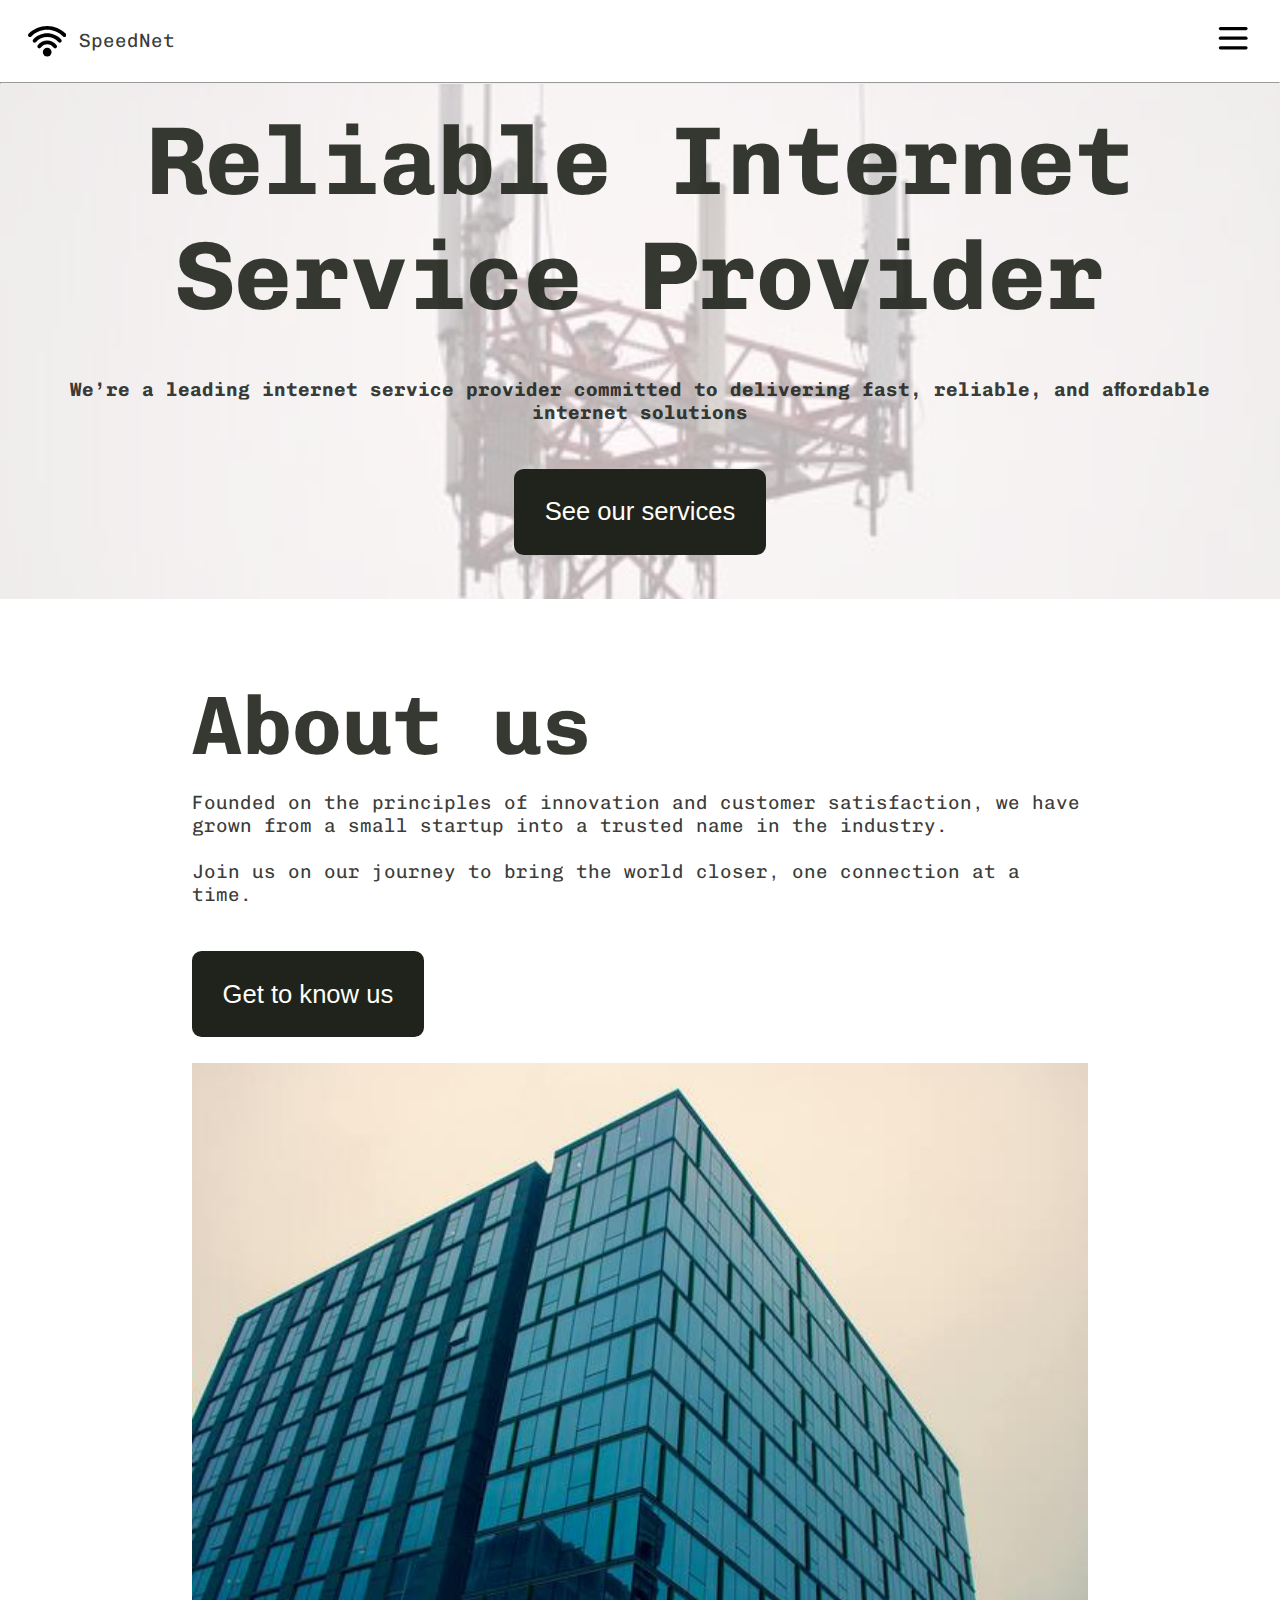
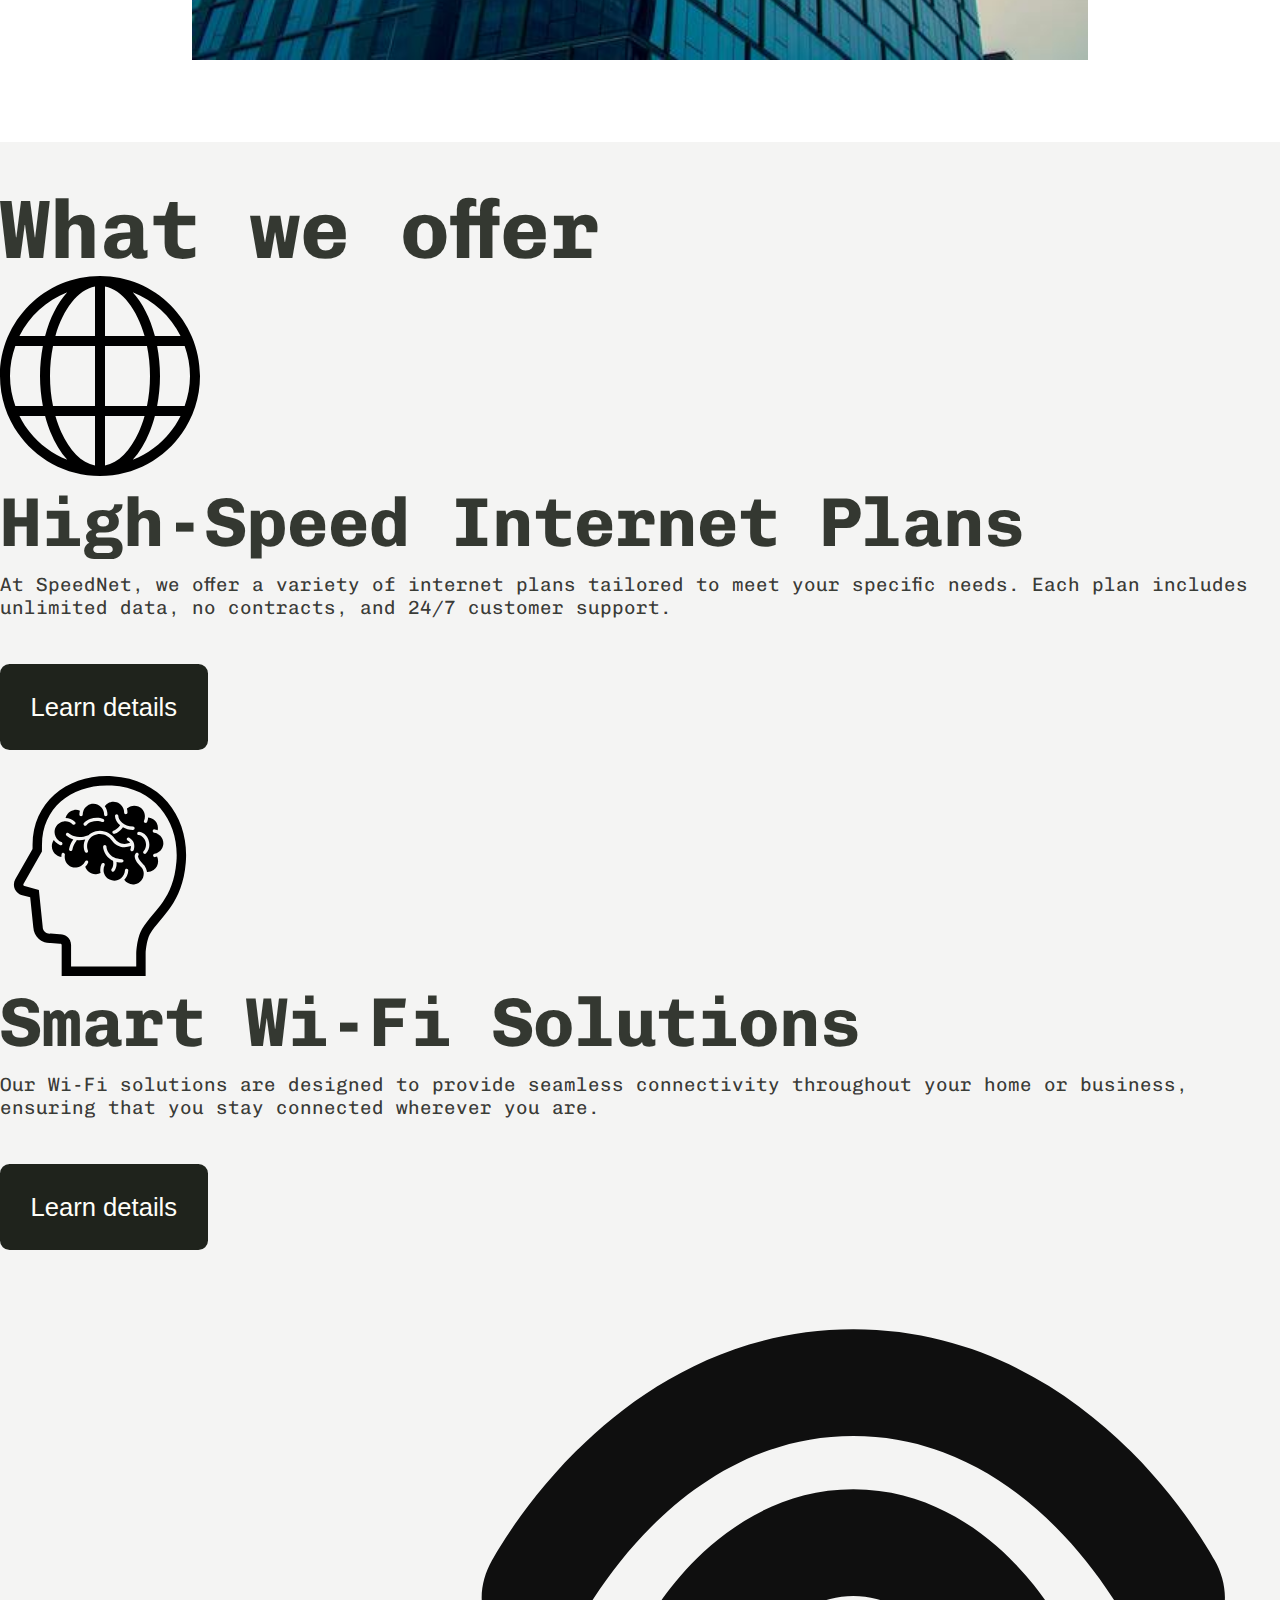
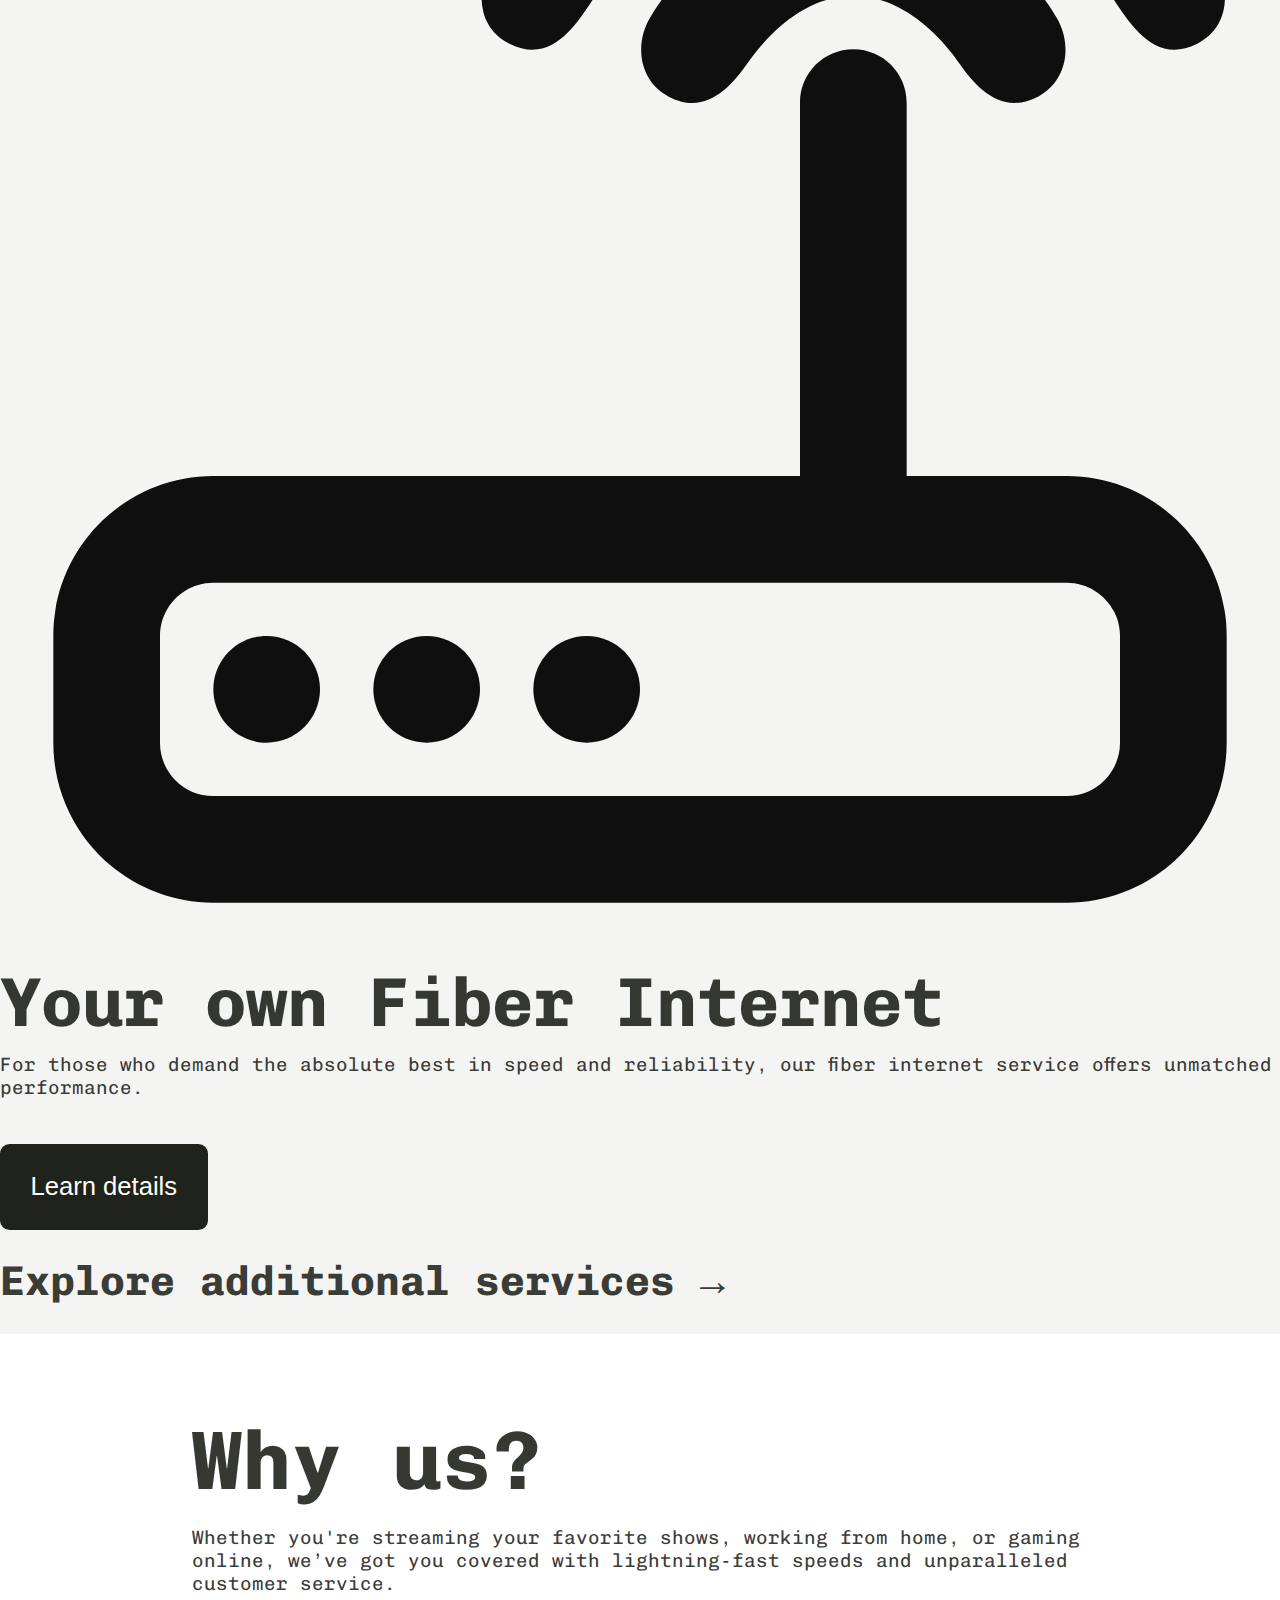
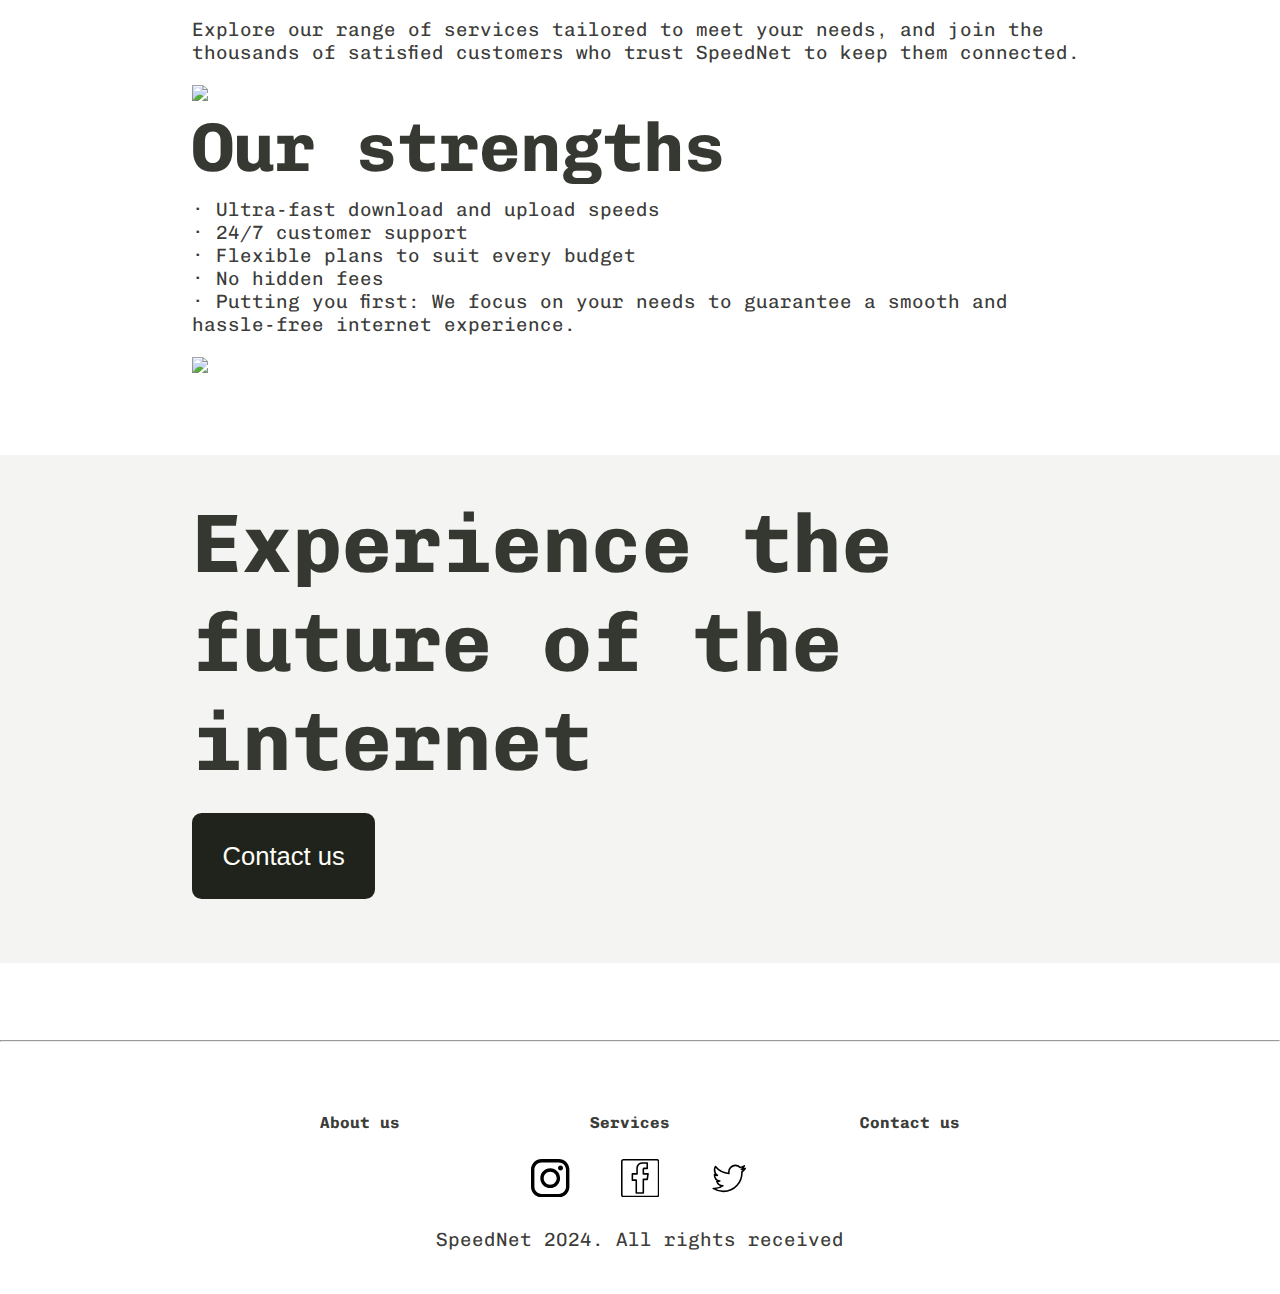
==== commit bcfeb0a9: "Menu btn functionality added" ====
--- a/html/index.html
+++ b/html/index.html
@@ -3,7 +3,7 @@
 
 <head>
     <meta charset="UTF-8">
-    <meta name="viewport" content="width=device-width, initial-scale=1.0">
+    <meta name="viewport" content="width=device-width, initial-scale=1.0, user-scalable=no">
     <title>Document</title>
 
     <style>
@@ -22,17 +22,45 @@
     <nav aria-label="main navigation">
         <ul>
             <li class="logoLi">
-                <a>
+                <a href="index.html">
                     <svg fill="#000000" height="200px" width="200px" version="1.1" id="Capa_1" xmlns="http://www.w3.org/2000/svg" xmlns:xlink="http://www.w3.org/1999/xlink" viewBox="0 0 365.892 365.892" xml:space="preserve"><g id="SVGRepo_bgCarrier" stroke-width="0"></g><g id="SVGRepo_tracerCarrier" stroke-linecap="round" stroke-linejoin="round"></g><g id="SVGRepo_iconCarrier"> <g> <circle cx="182.945" cy="286.681" r="41.494"></circle> <path d="M182.946,176.029c-35.658,0-69.337,17.345-90.09,46.398c-5.921,8.288-4.001,19.806,4.286,25.726 c3.249,2.321,6.994,3.438,10.704,3.438c5.754,0,11.423-2.686,15.021-7.724c13.846-19.383,36.305-30.954,60.078-30.954 c23.775,0,46.233,11.571,60.077,30.953c5.919,8.286,17.437,10.209,25.726,4.288c8.288-5.92,10.208-17.438,4.288-25.726 C252.285,193.373,218.606,176.029,182.946,176.029z"></path> <path d="M182.946,106.873c-50.938,0-99.694,21.749-133.77,59.67c-6.807,7.576-6.185,19.236,1.392,26.044 c3.523,3.166,7.929,4.725,12.32,4.725c5.051-0.001,10.082-2.063,13.723-6.116c27.091-30.148,65.849-47.439,106.336-47.439 s79.246,17.291,106.338,47.438c6.808,7.576,18.468,8.198,26.043,1.391c7.576-6.808,8.198-18.468,1.391-26.043 C282.641,128.621,233.883,106.873,182.946,106.873z"></path> <path d="M360.611,112.293c-47.209-48.092-110.305-74.577-177.665-74.577c-67.357,0-130.453,26.485-177.664,74.579 c-7.135,7.269-7.027,18.944,0.241,26.079c3.59,3.524,8.255,5.282,12.918,5.281c4.776,0,9.551-1.845,13.161-5.522 c40.22-40.971,93.968-63.534,151.344-63.534c57.379,0,111.127,22.563,151.343,63.532c7.136,7.269,18.812,7.376,26.08,0.242 C367.637,131.238,367.745,119.562,360.611,112.293z"></path> </g> </g></svg>
                     SpeedNet
                 </a>
             </li>
             <li>
-                <svg viewBox="0 0 24 24" fill="none" xmlns="http://www.w3.org/2000/svg"><g id="SVGRepo_bgCarrier" stroke-width="0"></g><g id="SVGRepo_tracerCarrier" stroke-linecap="round" stroke-linejoin="round"></g><g id="SVGRepo_iconCarrier"> <path d="M4 18L20 18" stroke="#000000" stroke-width="2" stroke-linecap="round"></path> <path d="M4 12L20 12" stroke="#000000" stroke-width="2" stroke-linecap="round"></path> <path d="M4 6L20 6" stroke="#000000" stroke-width="2" stroke-linecap="round"></path> </g></svg>
+                <svg class="menuIcon" onclick="menuHandler();" viewBox="0 0 24 24" fill="none" xmlns="http://www.w3.org/2000/svg"><g id="SVGRepo_bgCarrier" stroke-width="0"></g><g id="SVGRepo_tracerCarrier" stroke-linecap="round" stroke-linejoin="round"></g><g id="SVGRepo_iconCarrier"> <path d="M4 18L20 18" stroke="#000000" stroke-width="2" stroke-linecap="round"></path> <path d="M4 12L20 12" stroke="#000000" stroke-width="2" stroke-linecap="round"></path> <path d="M4 6L20 6" stroke="#000000" stroke-width="2" stroke-linecap="round"></path> </g></svg>
             </li>
         </ul>
         <hr>
     </nav>
+
+    <aside class="pageMenu" aria-label="page menu">
+        <ul>
+            <li>
+                <svg onclick="menuHandler();" fill="#000000" height="200px" width="200px" version="1.1" id="Layer_1" xmlns="http://www.w3.org/2000/svg" xmlns:xlink="http://www.w3.org/1999/xlink" viewBox="0 0 512 512" xml:space="preserve"><g id="SVGRepo_bgCarrier" stroke-width="0"></g><g id="SVGRepo_tracerCarrier" stroke-linecap="round" stroke-linejoin="round"></g><g id="SVGRepo_iconCarrier"> <g> <g> <polygon points="512,59.076 452.922,0 256,196.922 59.076,0 0,59.076 196.922,256 0,452.922 59.076,512 256,315.076 452.922,512 512,452.922 315.076,256 "></polygon> </g> </g> </g></svg>
+            </li>
+            <li>
+                <a href="index.html">
+                    <h5>Home</h5>
+                </a>
+            </li>
+            <li>
+                <a href="about.html">
+                    <h5>About us</h5>
+                </a>
+            </li>
+            <li>
+                <a href="services.html">
+                    <h5>Services</h5>
+                </a>
+            </li>
+            <li>
+                <a href="contact.html">
+                    <h5>Contact us</h5>
+                </a>
+            </li>
+        </ul>
+    </aside>
 
     <header class="heroSection" aria-label="page title">
         <h1>Reliable Internet Service Provider</h1>
@@ -86,38 +114,43 @@
             Explore our range of services tailored to meet your needs, and join the thousands of satisfied customers who trust SpeedNet to keep them connected.
         </p>
 
-        <img src="../data/images/homepage/about section.small.jpg">
+        <img src="../data/images/homepage/why section1.small.jpg">
 
         <h3>Our strengths</h3>
         <p>
             · Ultra-fast download and upload speeds <br>· 24/7 customer support <br>· Flexible plans to suit every budget <br>· No hidden fees <br>· Putting you first: We focus on your needs to guarantee a smooth and hassle-free internet experience.
         </p>
 
-        <img src="../data/images/homepage/about section.small.jpg">
+        <img src="../data/images/homepage/why section2.small.jpg">
+    </section>
+
+    <section class="textSection callToAction" aria-label="call to action">
+        <h2>Experience the future of the internet</h2>
+        <button class="ctaBtn">Contact us</button>
     </section>
 
     <hr>
 
     <footer aria-label="page footer">
         <nav class="navigation" aria-label="footer navigation">
-            <a href="">
+            <a href="about.html">
                 <h5>About us</h5>
             </a>
-            <a href="">
+            <a href="services.html">
                 <h5>Services</h5>
             </a>
-            <a href="">
+            <a href="contact.html">
                 <h5>Contact us</h5>
             </a>
         </nav>
         <div class="socialMedia">
-            <a href="">
+            <a href="https://www.instagram.com/">
                 <svg fill="#000000" version="1.1" id="Layer_1" xmlns="http://www.w3.org/2000/svg" xmlns:xlink="http://www.w3.org/1999/xlink" viewBox="0 0 169.063 169.063" xml:space="preserve"><g id="SVGRepo_bgCarrier" stroke-width="0"></g><g id="SVGRepo_tracerCarrier" stroke-linecap="round" stroke-linejoin="round"></g><g id="SVGRepo_iconCarrier"> <g> <path d="M122.406,0H46.654C20.929,0,0,20.93,0,46.655v75.752c0,25.726,20.929,46.655,46.654,46.655h75.752 c25.727,0,46.656-20.93,46.656-46.655V46.655C169.063,20.93,148.133,0,122.406,0z M154.063,122.407 c0,17.455-14.201,31.655-31.656,31.655H46.654C29.2,154.063,15,139.862,15,122.407V46.655C15,29.201,29.2,15,46.654,15h75.752 c17.455,0,31.656,14.201,31.656,31.655V122.407z"></path> <path d="M84.531,40.97c-24.021,0-43.563,19.542-43.563,43.563c0,24.02,19.542,43.561,43.563,43.561s43.563-19.541,43.563-43.561 C128.094,60.512,108.552,40.97,84.531,40.97z M84.531,113.093c-15.749,0-28.563-12.812-28.563-28.561 c0-15.75,12.813-28.563,28.563-28.563s28.563,12.813,28.563,28.563C113.094,100.281,100.28,113.093,84.531,113.093z"></path> <path d="M129.921,28.251c-2.89,0-5.729,1.17-7.77,3.22c-2.051,2.04-3.23,4.88-3.23,7.78c0,2.891,1.18,5.73,3.23,7.78 c2.04,2.04,4.88,3.22,7.77,3.22c2.9,0,5.73-1.18,7.78-3.22c2.05-2.05,3.22-4.89,3.22-7.78c0-2.9-1.17-5.74-3.22-7.78 C135.661,29.421,132.821,28.251,129.921,28.251z"></path> </g> </g></svg>
             </a>
-            <a href="">
+            <a href="https://www.facebook.com/">
                 <svg fill="#000000" height="200px" width="200px" version="1.1" id="Layer_1" xmlns="http://www.w3.org/2000/svg" xmlns:xlink="http://www.w3.org/1999/xlink" viewBox="0 0 490 490" xml:space="preserve"><g id="SVGRepo_bgCarrier" stroke-width="0"></g><g id="SVGRepo_tracerCarrier" stroke-linecap="round" stroke-linejoin="round"></g><g id="SVGRepo_iconCarrier"> <g id="XMLID_21_"> <g> <g> <path d="M460,0H30C13.458,0,0,13.458,0,30v430c0,16.542,13.458,30,30,30h430c16.542,0,30-13.458,30-30V30 C490,13.458,476.542,0,460,0z M470,460c0,5.514-4.486,10-10,10H30c-5.514,0-10-4.486-10-10V30c0-5.514,4.486-10,10-10h430 c5.514,0,10,4.486,10,10V460z"></path> <path d="M345,180h-50v-49.965c0.076-0.015,0.151-0.027,0.219-0.035H335c5.523,0,10-4.477,10-10V50c0-5.522-4.477-10-10-10h-60 c-41.268,0-60.95,22.039-70.194,40.528C195.111,99.916,195,119.189,195,120v60h-50c-5.523,0-10,4.477-10,10v80 c0,5.523,4.477,10,10,10h40v155c0,5.523,4.477,10,10,10h90c5.523,0,10-4.477,10-10V270h40c4.977,0,9.196-3.659,9.899-8.586l10-70 c0.41-2.87-0.445-5.776-2.345-7.966C350.655,181.258,347.899,180,345,180z M326.327,250H285c-5.523,0-10,4.477-10,10v165h-70V270 c0-5.522-4.477-10-10-10h-40v-60h50c5.523,0,10-4.477,10-10v-69.969c0.001-0.158,0.189-15.92,7.977-31.119 C232.81,69.728,250.313,60,275,60h50v50h-30c-9.695,0-20,7.009-20,20v60c0,5.523,4.477,10,10,10h48.47L326.327,250z"></path> </g> </g> </g> </g></svg>
             </a>
-            <a href="">
+            <a href="https://x.com/home">
                 <svg viewBox="0 0 24 24" fill="none" xmlns="http://www.w3.org/2000/svg"><g id="SVGRepo_bgCarrier" stroke-width="0"></g><g id="SVGRepo_tracerCarrier" stroke-linecap="round" stroke-linejoin="round"></g><g id="SVGRepo_iconCarrier"> <path d="M21.9999 5.9246C21.2644 6.25051 20.4744 6.47071 19.6437 6.57025C20.4911 6.06289 21.1411 5.25782 21.4477 4.29948C20.6549 4.76984 19.7767 5.1116 18.8422 5.29481C18.0935 4.49855 17.0277 4 15.8474 4C13.5819 4 11.7445 5.8374 11.7445 8.10464C11.7445 8.42526 11.7815 8.73707 11.8502 9.03832C8.43877 8.86656 5.41666 7.23263 3.39252 4.75046C3.04019 5.35823 2.8376 6.06289 2.8376 6.81335C2.8376 8.23677 3.56252 9.4937 4.66267 10.2292C3.98972 10.2072 3.35729 10.0231 2.80413 9.71567V9.76852C2.80413 11.7565 4.21786 13.4151 6.09577 13.7921C5.75049 13.8855 5.38847 13.9348 5.015 13.9348C4.75075 13.9348 4.49267 13.9102 4.24252 13.8626C4.76485 15.4921 6.27987 16.6795 8.07587 16.7112C6.67095 17.8122 4.90137 18.4684 2.97942 18.4684C2.64823 18.4684 2.32144 18.449 1.99994 18.4112C3.8162 19.5765 5.97246 20.2547 8.28903 20.2547C15.8377 20.2547 19.9644 14.0026 19.9644 8.58029C19.9644 8.40412 19.9599 8.2262 19.952 8.05003C20.7536 7.47045 21.4494 6.74905 21.9982 5.92724L21.9999 5.9246Z" stroke="#000000" stroke-linejoin="round"></path> </g></svg>
             </a>
         </div>
@@ -125,6 +158,8 @@
             <p>SpeedNet 2024. All rights received</p>
         </div>
     </footer>
+
+    <script src="../js/general.js"></script>
 </body>
 
 </html>--- a/css/root.css
+++ b/css/root.css
@@ -18,11 +18,12 @@
     --clr-error: #DB684F;
 
     --padding-index: 1.5vw;
+    --padding-btn-index: 2vw;
     --margin-index: 2vw;
     --gap-index: 1vw;
     --gap-index-footer: 4vw;
-    --font-index: clamp(0.5rem, 2vw, 1rem);
-    --font-index-btn: clamp(0.75rem, 2vw, 1.25rem);
+    --font-index: clamp(0.8rem, 2vw, 1.2rem);
+    --font-index-btn: clamp(1.2rem, 2vw, 2.2rem);
     --headings-index: 1.2;
     --sections-gap-index: clamp(4rem, 2vw, 8rem);
 
@@ -32,4 +33,5 @@
     --section-2n-padding-index: 3vw;
 
     --transition-normal: 0.3s;
+    --transition-fast: 0.2s;
 }
--- a/css/general.css
+++ b/css/general.css
@@ -6,6 +6,7 @@
 
 body {
     margin: 0rem;
+    overflow-x: hidden;
 }
 
 h1 {
@@ -50,9 +51,15 @@
     margin-bottom: var(--sections-gap-index);
 }
 
+section:nth-of-type(2n) {
+    background-color: var(--clr-black-05);
+    padding-top: var(--section-2n-padding-index);
+    padding-bottom: var(--section-2n-padding-index);
+  }
+
 section img {
-    min-width: 100%;
-    max-height: 45vh;
+    width: 100%;
+    height: auto; 
     object-fit: cover;
     object-position: center;
 }
@@ -61,10 +68,10 @@
     margin-top: var(--margin-index);
     margin-bottom: var(--margin-index);
     background-color: var(--clr-black);
-    padding-top: var(--padding-index);
-    padding-bottom: var(--padding-index);
-    padding-left: calc(0.1rem + var(--padding-index));
-    padding-right: calc(0.1rem + var(--padding-index));
+    padding-top: var(--padding-btn-index);
+    padding-bottom: var(--padding-btn-index);
+    padding-left: calc(0.1rem + var(--padding-btn-index));
+    padding-right: calc(0.1rem + var(--padding-btn-index));
     border: 0.2rem solid var(--clr-black);
     border-radius: 0.5rem;
     color: var(--clr-white);
--- a/css/nav.css
+++ b/css/nav.css
@@ -37,6 +37,49 @@
 }
 
 nav svg {
-    height: clamp(1.5rem, 2vw, 3rem);
-    width: clamp(1.5rem, 2vw, 3rem);
+    height: clamp(2rem, 2vw, 3.5rem);
+    width: clamp(2rem, 2vw, 3.5rem);
+}
+
+/* menu */ 
+
+aside.pageMenu {
+    position: fixed;
+    top: 0;
+    right: 0;
+    z-index: 1100;
+
+    height: 100vh;
+    background-color: var(--clr-white);
+
+    opacity: 0;
+    width: 0;
+}
+
+aside.pageMenu.show {
+    border-left: 0.1rem solid var(--clr-black);
+    opacity: 1;
+    width: fit-content;
+}
+
+aside.pageMenu ul {
+    list-style-type: none;
+    padding-left: calc(0.5rem + var(--padding-index));
+    padding-right: calc(2rem + var(--padding-index));
+}
+
+aside.pageMenu a {
+    text-decoration: none;
+    color: var(--clr-black-90);
+}
+
+aside.pageMenu ul li:first-of-type {
+    display: flex;
+    justify-content: flex-end;
+    margin-right: calc(-1.5rem + var(--padding-index));
+}
+
+aside.pageMenu svg {
+    height: clamp(2rem, 2vw, 3.5rem);
+    width: clamp(2rem, 2vw, 3.5rem);
 }--- a/css/footer.css
+++ b/css/footer.css
@@ -30,8 +30,8 @@
 }
 
 footer svg {
-    height: clamp(1.5rem, 2vw, 3rem);
-    width: clamp(1.5rem, 2vw, 3rem);
+    height: clamp(2rem, 2vw, 3.5rem);
+    width: clamp(2rem, 2vw, 3.5rem);
 }
 
 footer p {
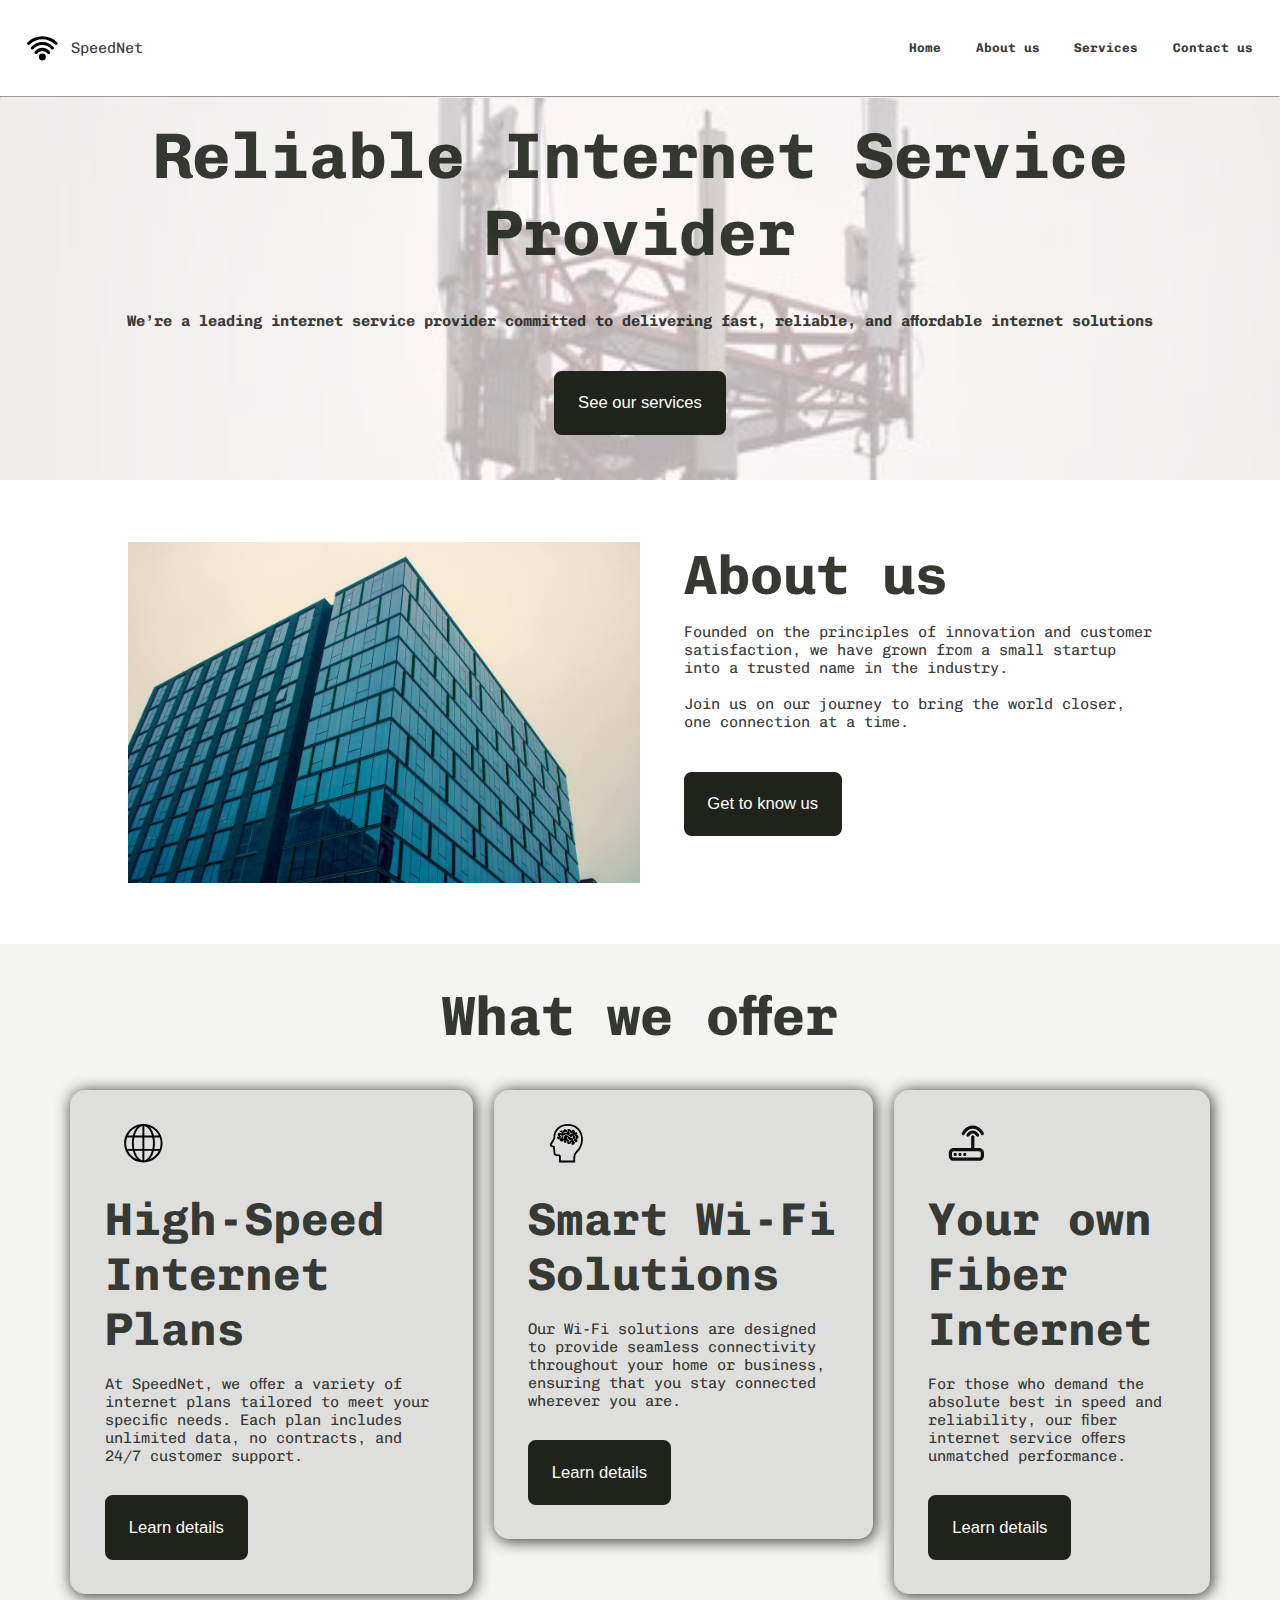
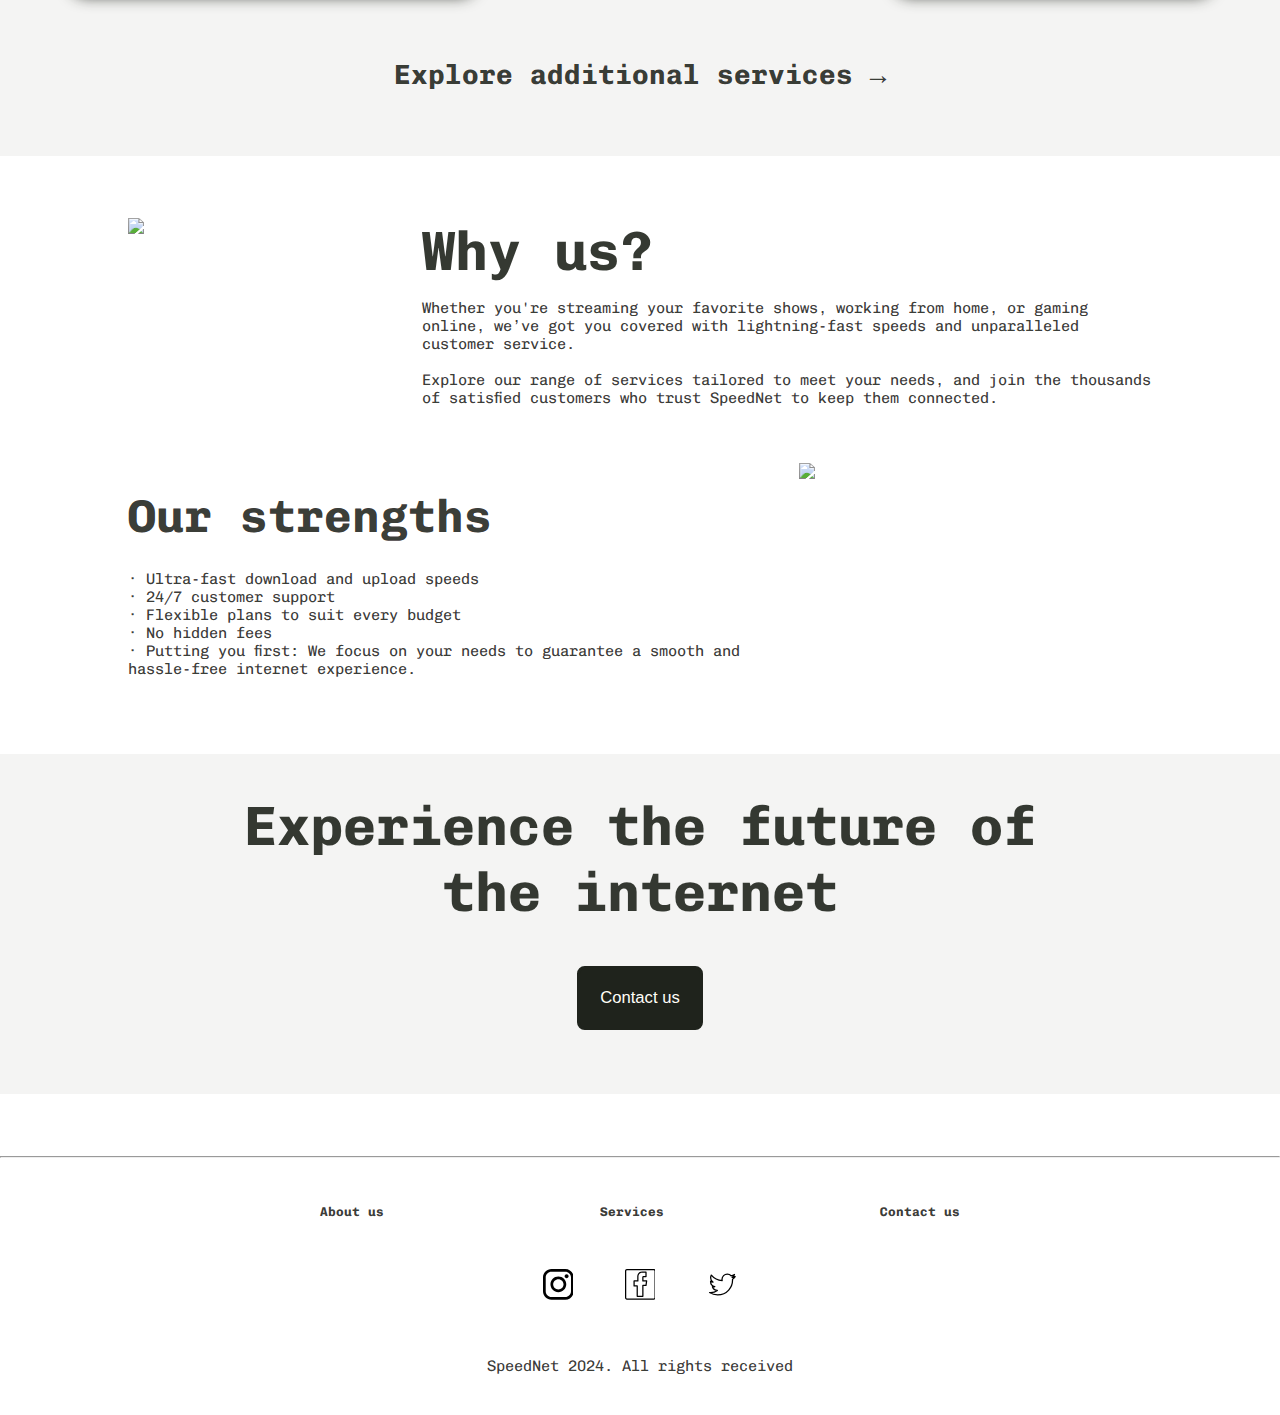
==== commit 8295518e: "homepage media added" ====
--- a/html/index.html
+++ b/html/index.html
@@ -30,6 +30,28 @@
             <li>
                 <svg class="menuIcon" onclick="menuHandler();" viewBox="0 0 24 24" fill="none" xmlns="http://www.w3.org/2000/svg"><g id="SVGRepo_bgCarrier" stroke-width="0"></g><g id="SVGRepo_tracerCarrier" stroke-linecap="round" stroke-linejoin="round"></g><g id="SVGRepo_iconCarrier"> <path d="M4 18L20 18" stroke="#000000" stroke-width="2" stroke-linecap="round"></path> <path d="M4 12L20 12" stroke="#000000" stroke-width="2" stroke-linecap="round"></path> <path d="M4 6L20 6" stroke="#000000" stroke-width="2" stroke-linecap="round"></path> </g></svg>
             </li>
+            <div class="compNavWrapper">
+                <li class="compNav">
+                    <a href="index.html">
+                        <h5>Home</h5>
+                    </a>
+                </li>
+                <li class="compNav">
+                    <a href="about.html">
+                        <h5>About us</h5>
+                    </a>
+                </li>
+                <li class="compNav">
+                    <a href="services.html">
+                        <h5>Services</h5>
+                    </a>
+                </li>
+                <li class="compNav">
+                    <a href="contact.html">
+                        <h5>Contact us</h5>
+                    </a>
+                </li>
+            </div>
         </ul>
         <hr>
     </nav>
@@ -41,22 +63,22 @@
             </li>
             <li>
                 <a href="index.html">
-                    <h5>Home</h5>
+                    <h3>Home</h3>
                 </a>
             </li>
             <li>
                 <a href="about.html">
-                    <h5>About us</h5>
+                    <h3>About us</h3>
                 </a>
             </li>
             <li>
                 <a href="services.html">
-                    <h5>Services</h5>
+                    <h3>Services</h3>
                 </a>
             </li>
             <li>
                 <a href="contact.html">
-                    <h5>Contact us</h5>
+                    <h3>Contact us</h3>
                 </a>
             </li>
         </ul>
@@ -68,38 +90,42 @@
         <button class="ctaBtn">See our services</button>
     </header>
 
-    <section class="textSection" aria-label="about us section">
-        <h2>About us</h2>
-        <p>
-            Founded on the principles of innovation and customer satisfaction, we have grown from a small startup into a trusted name in the industry. <br><br>
-            Join us on our journey to bring the world closer, one connection at a time.
-        </p>
-        <button class="ctaBtn">Get to know us</button>
-
-        <img src="../data/images/homepage/about section.small.jpg">
+    <section class="textSection right" aria-label="about us section">
+        <img class="pc" src="../data/images/homepage/about section.medium.jpg">
+        <div>
+            <h2>About us</h2>
+            <p>
+                Founded on the principles of innovation and customer satisfaction, we have grown from a small startup into a trusted name in the industry. <br><br>
+                Join us on our journey to bring the world closer, one connection at a time.
+            </p>
+            <button class="ctaBtn">Get to know us</button>
+        </div>
+        <img class="mobile" src="../data/images/homepage/about section.small.jpg">
     </section>
 
     <section class="servicesSection" aria-label="our services section">
         <h2>What we offer</h2>
-        <div class="service">
-            <svg fill="#000000" height="200px" width="200px" version="1.1" id="Layer_1" xmlns="http://www.w3.org/2000/svg" xmlns:xlink="http://www.w3.org/1999/xlink" viewBox="0 0 512 512" xml:space="preserve"><g id="SVGRepo_bgCarrier" stroke-width="0"></g><g id="SVGRepo_tracerCarrier" stroke-linecap="round" stroke-linejoin="round"></g><g id="SVGRepo_iconCarrier"> <g> <g> <path d="M256,0C114.62,0,0,114.62,0,256s114.62,256,256,256s256-114.62,256-256S397.38,0,256,0z M172.211,41.609 c-24.934,27.119-44.68,66.125-56.755,111.992H49.749C75.179,102.741,118.869,62.524,172.211,41.609z M25.6,256 c0-26.999,5.077-52.727,13.662-76.8h70.494c-4.608,24.294-7.356,49.963-7.356,76.8s2.748,52.506,7.347,76.8H39.262 C30.677,308.727,25.6,283,25.6,256z M49.749,358.4h65.707c12.083,45.867,31.821,84.872,56.755,111.991 C118.869,449.476,75.179,409.259,49.749,358.4z M243.2,485.188c-43.81-8.252-81.877-58.24-101.359-126.788H243.2V485.188z M243.2,332.8H135.74c-4.924-24.166-7.74-49.997-7.74-76.8s2.816-52.634,7.74-76.8H243.2V332.8z M243.2,153.6H141.841 C161.323,85.052,199.39,35.063,243.2,26.812V153.6z M462.251,153.6h-65.707c-12.083-45.867-31.821-84.873-56.755-111.992 C393.131,62.524,436.821,102.741,462.251,153.6z M268.8,26.812c43.81,8.252,81.877,58.24,101.359,126.788H268.8V26.812z M268.8,179.2h107.46c4.924,24.166,7.74,49.997,7.74,76.8s-2.816,52.634-7.74,76.8H268.8V179.2z M268.8,485.188V358.4h101.359 C350.677,426.948,312.61,476.937,268.8,485.188z M339.789,470.391c24.934-27.127,44.672-66.125,56.755-111.991h65.707 C436.821,409.259,393.131,449.476,339.789,470.391z M402.244,332.8c4.608-24.294,7.356-49.963,7.356-76.8 s-2.748-52.506-7.347-76.8h70.494c8.576,24.073,13.653,49.801,13.653,76.8c0,27-5.077,52.727-13.662,76.8H402.244z"></path> </g> </g> </g></svg>
-            <h3>High-Speed Internet Plans</h3>
-            <p>At SpeedNet, we offer a variety of internet plans tailored to meet your specific needs. Each plan includes unlimited data, no contracts, and 24/7 customer support.</p>
-            <button class="ctaBtn">Learn details</button>
-        </div>
-
-        <div class="service">
-            <svg height="200px" width="200px" version="1.1" id="_x32_" xmlns="http://www.w3.org/2000/svg" xmlns:xlink="http://www.w3.org/1999/xlink" viewBox="0 0 512 512" xml:space="preserve" fill="#000000"><g id="SVGRepo_bgCarrier" stroke-width="0"></g><g id="SVGRepo_tracerCarrier" stroke-linecap="round" stroke-linejoin="round"></g><g id="SVGRepo_iconCarrier"> <style type="text/css"> .st0{fill:#000000;} </style> <g> <path class="st0" d="M410.34,153.043c-1.278-1.293-2.712-2.477-4.288-3.527l-1.615-0.337c-0.846-0.368-1.52-0.972-1.96-1.702 c-2.524-1.191-5.166-1.959-7.854-2.343c-2.321-0.322-3.951-2.477-3.614-4.814c0.313-2.336,2.484-3.966,4.805-3.645 c2.658,0.392,5.322,1.067,7.878,2.07c0.415-1.866,0.65-3.771,0.65-5.691c-0.008-4.202-0.995-8.443-3.096-12.433 c-2.399-4.562-5.918-8.121-10.034-10.55c-3.606-2.132-7.682-3.402-11.868-3.7c-0.305,3.817-1.214,7.619-2.798,11.303 c-0.941,2.163-3.441,3.159-5.612,2.226c-2.164-0.925-3.167-3.433-2.234-5.597c1.52-3.55,2.234-7.203,2.25-10.825l-0.055-1.544 c-0.29-5.017-1.952-9.861-4.782-13.992c-2.83-4.124-6.796-7.502-11.734-9.642c-3.543-1.513-7.212-2.226-10.826-2.226 c-6.922,0-13.624,2.666-18.687,7.368c0.948,3.222,1.489,6.616,1.489,10.144c0,2.352-1.928,4.264-4.28,4.264 s-4.272-1.912-4.272-4.264c0-3.457-0.635-6.734-1.795-9.783h0.008c-1.968-5.134-5.448-9.555-9.908-12.675 c-4.445-3.119-9.83-4.946-15.693-4.946c-5.087,0-9.83,1.388-13.906,3.786c-3.261,1.928-6.075,4.531-8.285,7.588 c4.319,5.918,6.874,13.232,6.874,21.118c0,2.351-1.92,4.256-4.28,4.256c-2.352,0-4.272-1.905-4.272-4.256 c0-6.929-2.548-13.232-6.788-18.053c-5.032-5.746-12.377-9.343-20.608-9.343c-5.714,0-10.974,1.732-15.372,4.711 c-4.382,2.979-7.87,7.196-9.932,12.15c-1.332,3.237-2.093,6.804-2.093,10.535c0,2.351-1.905,4.256-4.264,4.256 c-2.36,0-4.264-1.905-4.264-4.256c0-3.465,0.502-6.804,1.411-9.987c-3.214-1.301-6.694-2.022-10.268-2.022 c-2.03,0-4.068,0.235-6.138,0.698c-6.083,1.403-11.17,4.68-14.894,9.116c-2.681,3.199-4.594,7-5.589,11.084 c8.819,0.156,17.629,3.566,24.434,10.229c1.678,1.654,1.709,4.351,0.063,6.028c-1.654,1.693-4.351,1.709-6.036,0.07 c-5.346-5.212-12.236-7.823-19.166-7.831c-1.238,0-2.477,0.086-3.716,0.243h-0.015h-0.008c-5.808,0.807-11.405,3.456-15.85,7.988 c-5.221,5.33-7.808,12.213-7.815,19.158c0,3.959,0.862,7.948,2.586,11.617c1.34,2.892,3.222,5.589,5.652,7.956v0.007 c2.744,2.697,5.911,4.688,9.29,5.989c2.186,0.855,3.292,3.324,2.43,5.518c-0.854,2.211-3.316,3.309-5.518,2.446 c-4.413-1.709-8.583-4.326-12.19-7.862c-1.575-1.552-2.979-3.206-4.224-4.961c-3.222,4.617-4.97,10.142-4.97,15.771 c0,4.359,1.043,8.756,3.245,12.887c2.477,4.625,6.06,8.231,10.277,10.692c3.331,1.952,7.055,3.183,10.896,3.614l-0.008-0.259 c0-2.258,0.212-4.468,0.596-6.616c0.439-2.32,2.673-3.834,4.978-3.418c2.32,0.431,3.849,2.657,3.433,4.977 c-0.306,1.638-0.47,3.339-0.47,5.056l0.07,1.984l0.227,1.999v0.023l0.008,0.039c1.96,13.389,13.53,23.398,27.075,23.398 l1.968-0.078h0.008c6.004-0.431,11.397-2.752,15.677-6.365c3.002-2.532,5.463-5.706,7.149-9.282 c0.995-2.14,3.558-3.048,5.683-2.038c2.132,1.004,3.042,3.543,2.038,5.676c-1.826,3.849-4.319,7.321-7.313,10.276 c1.677,5.158,4.828,9.587,8.944,12.879c4.704,3.771,10.637,5.997,17.049,5.997l1.976-0.078h0.008 c4.06-0.29,7.815-1.458,11.147-3.277c-0.518-2.453-0.815-4.961-0.815-7.501c0-5.237,1.168-10.575,3.582-15.592 c1.027-2.124,3.574-3.01,5.691-1.983c2.124,1.011,3.026,3.567,1.999,5.691c-1.858,3.849-2.728,7.894-2.728,11.884 c0,2.79,0.431,5.573,1.262,8.214h0.008c2.187,6.969,7.126,13.06,14.235,16.477c3.841,1.858,7.886,2.728,11.868,2.728 c6.326,0,12.511-2.211,17.418-6.216l0.016-0.008c2.979-2.454,5.472-5.558,7.266-9.266l0.008-0.016 c1.67-3.464,2.548-7.093,2.696-10.715c0.11-2.352,2.093-4.186,4.46-4.076c2.352,0.102,4.17,2.092,4.068,4.444 c-0.204,4.75-1.356,9.547-3.543,14.07v-0.008c-1.756,3.661-4.068,6.883-6.78,9.634c5.032,7.227,13.404,11.782,22.458,11.774 c1.677,0,3.386-0.156,5.103-0.486c6.592-1.238,12.15-4.727,16.101-9.524c3.943-4.806,6.24-10.912,6.24-17.356l-0.008-0.579v-0.032 c-0.031-1.45-0.18-2.97-0.462-4.5c-0.682-3.629-2.07-6.922-3.974-9.83c-2.759-2.43-5.824-5.604-8.716-9.132 c-3.081-3.762-5.918-7.878-7.823-12.024c-1.254-2.775-2.148-5.581-2.164-8.536c0-1.309,0.18-2.665,0.674-3.966 c0.478-1.325,1.262-2.579,2.312-3.614c1.662-1.654,4.358-1.654,6.028,0c1.662,1.677,1.662,4.389,0,6.044l-0.322,0.51l-0.164,1.027 c-0.016,1.074,0.431,2.893,1.395,4.985c0.956,2.086,2.375,4.429,4.045,6.741c3.308,4.633,7.596,9.18,10.825,11.954l0.439,0.377 l0.322,0.478c2.642,3.935,4.578,8.466,5.51,13.412v0.008l0.306,2.116l1.278,0.055c5.409-0.008,10.856-1.607,15.646-4.97 c3.81-2.681,6.71-6.122,8.67-9.987c1.967-3.872,2.994-8.152,2.994-12.463c0-4.037-0.91-8.09-2.728-11.86 c-1.686,0.541-3.395,0.972-5.127,1.27c-2.32,0.415-4.523-1.161-4.938-3.48c-0.393-2.328,1.176-4.523,3.496-4.931 c7.556-1.301,14.478-5.706,18.758-12.777c2.712-4.444,3.99-9.336,3.99-14.172c0-7.126-2.752-14.094-7.878-19.26L410.34,153.043z M214.788,120.481c4.076-4.821,9.485-8.247,15.301-10.489c5.84-2.242,12.095-3.316,18.1-3.316 c5.84,0.008,11.452,0.996,16.218,3.207c2.132,0.971,3.065,3.519,2.077,5.659c-0.98,2.133-3.512,3.073-5.667,2.086 c-3.292-1.544-7.8-2.43-12.628-2.43c-4.97,0-10.268,0.916-15.027,2.767c-4.758,1.826-8.936,4.554-11.876,8.019 c-1.505,1.803-4.209,2.038-6.012,0.502C213.479,124.965,213.252,122.276,214.788,120.481z M311.925,221.396 c-4.962,0-9.462-0.564-13.569-1.512c0.11,1.175,0.188,2.484,0.188,3.872c0,2.783-0.306,5.964-1.176,9.304 c-0.878,3.331-2.359,6.835-4.695,10.198c-1.34,1.944-3.998,2.422-5.934,1.081c-1.944-1.341-2.414-3.99-1.09-5.942 c1.724-2.485,2.798-5.025,3.457-7.525c0.659-2.5,0.902-4.931,0.902-7.117c0.008-3.018-0.455-5.503-0.784-6.922 c-2.085-0.941-4.006-1.999-5.8-3.183c-7.149-4.625-11.93-10.731-14.933-16.54c-2.014-3.896-3.238-7.658-3.896-10.927 c-0.376-1.866-0.564-3.558-0.564-5.096c0-2.367,1.913-4.28,4.272-4.28c2.359,0,4.272,1.913,4.272,4.28 c-0.008,1.238,0.259,3.316,0.933,5.676c0.674,2.367,1.748,5.056,3.3,7.76c3.112,5.44,8.058,10.888,15.693,14.424 c5.103,2.367,11.452,3.903,19.424,3.903c2.359,0,4.272,1.913,4.272,4.272C316.197,219.484,314.285,221.396,311.925,221.396z M341.979,190.229c-0.878,2.18-3.363,3.246-5.558,2.375c-2.187-0.878-3.237-3.347-2.375-5.534v-0.008l0.024-0.063l0.126-0.376 l0.439-1.536c0.322-1.348,0.651-3.253,0.651-5.346l-0.008-0.298c-5.863,1.991-11.303,2.884-16.312,2.884 c-7.572,0.016-14.125-2.061-19.456-5.212c-5.338-3.15-9.492-7.321-12.597-11.562c-3.527-4.805-8.152-9.116-13.451-12.165 c-5.314-3.058-11.256-4.876-17.566-4.892c-5.526,0.016-11.405,1.395-17.543,4.766c-5.824,3.198-9.571,7.454-11.993,12.126 c-2.406,4.68-3.425,9.79-3.418,14.447c-0.016,4.311,0.894,8.214,2.077,10.676c1.011,2.132,0.094,4.672-2.03,5.683 c-2.124,1.012-4.672,0.094-5.683-2.03c-1.858-3.936-2.892-8.89-2.908-14.329c0.008-5.409,1.082-11.32,3.724-16.971 c-5.298,1.2-10.221,1.733-14.705,1.733c-2.422,0-4.704-0.157-6.875-0.439l-0.792,1.599l-0.008,0.015l-0.063,0.064l-0.227,0.29 l-0.91,1.238c-0.776,1.114-1.85,2.736-3.018,4.805c-2.328,4.1-4.993,9.885-6.287,16.382c-0.462,2.313-2.704,3.826-5.017,3.355 c-2.312-0.462-3.818-2.704-3.339-5.032c1.536-7.706,4.571-14.259,7.212-18.923c1.379-2.414,2.642-4.326,3.566-5.628 c-3.48-1.042-6.49-2.32-8.951-3.622c-5.62-2.987-8.545-5.981-8.795-6.224c-1.631-1.701-1.584-4.398,0.109-6.036 c1.701-1.63,4.39-1.583,6.028,0.094l0.048,0.047l0.25,0.243l1.223,1.026c1.112,0.878,2.83,2.086,5.126,3.308 c4.609,2.43,11.492,4.892,20.718,4.908c6.482,0,14.125-1.238,23.006-4.656c2.25-2.093,4.844-4.005,7.823-5.636 c7.306-4.005,14.666-5.808,21.65-5.808c7.98,0,15.403,2.321,21.831,6.02c6.428,3.716,11.876,8.803,16.069,14.525 c2.548,3.456,5.895,6.804,10.042,9.241c4.17,2.446,9.1,4.038,15.128,4.045c4.131,0,8.787-0.768,14.055-2.618 c-1.285-2.062-3.198-4.053-6.349-5.856c-2.054-1.168-2.783-3.77-1.623-5.816c1.168-2.062,3.763-2.768,5.816-1.623 c5.048,2.846,8.427,6.616,10.386,10.559c1.983,3.927,2.571,7.909,2.571,11.296C343.797,185.652,342.096,189.924,341.979,190.229z M340.38,137.938c-9.971,0-18.695-2.689-25.75-6.757c-0.995,1.38-2.328,3.112-4.045,4.993c-3.864,4.241-9.54,9.219-17.135,11.946 c-2.234,0.784-4.664-0.36-5.456-2.586c-0.792-2.227,0.376-4.664,2.579-5.448c5.605-1.999,10.292-5.926,13.538-9.477 c1.505-1.623,2.673-3.159,3.52-4.335c-4.21-3.558-7.533-7.611-9.814-11.781c-2.163-3.998-3.418-8.121-3.433-12.127 c0-2.351,1.913-4.264,4.272-4.264c2.352,0,4.264,1.913,4.264,4.264c-0.016,2.156,0.737,5.033,2.398,8.051 c1.638,3.025,4.131,6.176,7.392,8.999c6.522,5.652,15.936,9.978,27.671,9.978c2.359,0,4.264,1.921,4.264,4.28 C344.644,136.025,342.739,137.938,340.38,137.938z M374.023,198.037c-1.497,1.803-4.194,2.069-6.012,0.556 c-1.818-1.497-2.069-4.193-0.58-6.004c4.656-5.652,6.373-11.343,6.388-16.79c0.016-4.962-1.505-9.752-3.888-13.788 c-2.352-4.03-5.604-7.259-8.732-9.054c-2.101-1.207-4.076-1.748-5.644-1.748c-2.36,0-4.264-1.904-4.264-4.264 c0-2.359,1.905-4.272,4.264-4.272c2.594,0,5.134,0.635,7.549,1.701c2.406,1.051,4.68,2.548,6.796,4.375 c4.225,3.652,7.815,8.622,10.073,14.447c1.489,3.887,2.398,8.152,2.398,12.604C382.379,183.12,379.879,190.958,374.023,198.037z"></path> <path class="st0" d="M172.459,411.86l0.291,0.259c-0.008-0.008-0.008-0.008-0.016-0.016L172.459,411.86z"></path> <path class="st0" d="M428.699,66.574C396.943,29.442,349.183,4.155,287.986,0.462C283.008,0.156,278.054,0,273.147,0 c-51.469,0-98.815,16.712-133.524,47.393c-34.733,30.602-56.36,75.408-56.282,129.072c0,1.215,0.008,2.43,0.031,3.653l-0.054,6.474 l-44.179,78.018c-2.375,4.209-3.575,8.905-3.575,13.601c0,3.918,0.832,7.854,2.516,11.522c3.567,7.784,10.582,13.381,18.891,15.309 l-0.016,0.07l20.318,5.597l8.027,77.423l0.063-0.008c0.565,11.28,5.597,21.87,14.142,29.301 c7.596,6.616,17.292,10.206,27.263,10.206c1.01,0,2.006-0.094,3.01-0.164l23.022,1.826l1.153-0.125l0.368-0.016 c0.885,0,1.709,0.314,2.344,0.886l0.038,0.04c0.73,0.658,1.161,1.622,1.161,2.61V512h214.96v-12.04c0,0,0-32.616,0-45.628 c-0.024-5.237,1.019-15.591,3.073-25.578c1.019-5.008,2.28-10.002,3.708-14.32c1.411-4.311,3.042-7.98,4.405-10.12 c14.298-23.046,34.514-41.952,53.028-68.69c18.492-26.714,34.255-61.369,38.574-113.951c0.549-6.592,0.824-13.185,0.824-19.745 C476.436,152.079,460.508,103.674,428.699,66.574z M451.611,219.664c-4.178,48.875-17.849,78.12-34.405,102.303 c-16.531,24.159-36.974,43.152-53.616,69.577c-2.9,4.672-5.025,9.846-6.851,15.348c-2.712,8.239-4.648,17.222-5.973,25.586 c-1.317,8.387-2.014,15.991-2.022,21.854c0,8.356,0,20.992,0,33.588H181.944v-55.231c0-7.847-3.339-15.317-9.188-20.56 c-5.103-4.586-11.687-7.063-18.436-7.063c-0.494,0-0.972,0.054-1.458,0.086l-22.998-1.834l-1.129,0.125l-1.967,0.11 c-4.186,0-8.262-1.513-11.453-4.288c-3.684-3.206-5.864-7.815-6.005-12.714l-0.007-0.454l-9.767-94.221l-36.607-10.096 l-0.439-0.086c-1.113-0.22-2.045-0.957-2.524-1.992l-0.322-1.489l0.455-1.74l47.251-83.443l0.102-13.036v-0.173 c-0.023-1.128-0.031-2.242-0.031-3.354c0.079-47.251,18.444-84.658,48.153-111.035c29.74-26.315,71.27-41.35,117.573-41.35 c4.413,0,8.866,0.141,13.35,0.416l0.744-12.017l-0.737,12.017c55.443,3.488,96.252,25.609,123.914,57.755 c27.616,32.17,41.938,74.898,41.938,119.674C452.356,207.812,452.113,213.73,451.611,219.664z"></path> </g> </g></svg>
-            <h3>Smart Wi-Fi Solutions</h3>
-            <p>Our Wi-Fi solutions are designed to provide seamless connectivity throughout your home or business, ensuring that you stay connected wherever you are.</p>
-            <button class="ctaBtn">Learn details</button>
-        </div>
-
-        <div class="service">
-            <svg viewBox="0 0 24 24" fill="none" xmlns="http://www.w3.org/2000/svg"><g id="SVGRepo_bgCarrier" stroke-width="0"></g><g id="SVGRepo_tracerCarrier" stroke-linecap="round" stroke-linejoin="round"></g><g id="SVGRepo_iconCarrier"> <path d="M9.2255 5.33199C8.92208 5.86298 8.93352 6.58479 9.55278 6.89443C10.3201 7.27808 10.7664 6.59927 11.1323 6.04284C11.4473 5.56389 11.8013 5.11292 12.2071 4.70711C13.0981 3.8161 14.3588 3 16 3C17.6412 3 18.9019 3.8161 19.7929 4.70711C20.1967 5.11095 20.5495 5.5595 20.8632 6.03593C21.2289 6.59127 21.6809 7.27759 22.4472 6.89443C23.0634 6.58633 23.0765 5.86043 22.7745 5.33199C22.7019 5.20497 22.5962 5.02897 22.4571 4.8203C22.1799 4.40465 21.7643 3.8501 21.2071 3.29289C20.0981 2.1839 18.3588 1 16 1C13.6412 1 11.9019 2.1839 10.7929 3.29289C10.2357 3.8501 9.82005 4.40465 9.54295 4.8203C9.40383 5.02897 9.29809 5.20497 9.2255 5.33199Z" fill="#0F0F0F"></path> <path d="M14.4762 6.71292C14.2768 6.90911 14.1223 7.10809 14.0182 7.2579C13.6696 7.75991 13.1966 8.23817 12.5294 7.88235C11.9766 7.58751 11.8923 6.8973 12.193 6.39806C12.2358 6.327 12.2967 6.23053 12.3755 6.1171C12.5319 5.89191 12.7649 5.59089 13.0738 5.28708C13.6809 4.68987 14.6689 4 15.9999 4C17.3309 4 18.3189 4.68986 18.9261 5.28706C19.235 5.59087 19.468 5.89188 19.6244 6.11707C19.7031 6.2305 19.764 6.32697 19.8069 6.39803C20.1082 6.8983 20.0212 7.58858 19.4705 7.88233C18.8032 8.23829 18.3304 7.76001 17.9817 7.25793C17.8776 7.10812 17.7231 6.90913 17.5236 6.71294C17.1141 6.31014 16.6021 6 15.9999 6C15.3977 6 14.8857 6.31013 14.4762 6.71292Z" fill="#0F0F0F"></path> <path d="M5 18C4.44772 18 4 18.4477 4 19C4 19.5523 4.44772 20 5 20C5.55228 20 6 19.5523 6 19C6 18.4477 5.55228 18 5 18Z" fill="#0F0F0F"></path> <path d="M7 19C7 18.4477 7.44771 18 8 18C8.55229 18 9 18.4477 9 19C9 19.5523 8.55229 20 8 20C7.44771 20 7 19.5523 7 19Z" fill="#0F0F0F"></path> <path d="M10 19C10 18.4477 10.4477 18 11 18C11.5523 18 12 18.4477 12 19C12 19.5523 11.5523 20 11 20C10.4477 20 10 19.5523 10 19Z" fill="#0F0F0F"></path> <path fill-rule="evenodd" clip-rule="evenodd" d="M15 8C15 7.44771 15.4477 7 16 7C16.5523 7 17 7.44771 17 8V15H20C21.6569 15 23 16.3431 23 18V20C23 21.6569 21.6569 23 20 23H4C2.34315 23 1 21.6569 1 20V18C1 16.3431 2.34315 15 4 15H15V8ZM20 17C20.5523 17 21 17.4477 21 18V20C21 20.5523 20.5523 21 20 21H4C3.44772 21 3 20.5523 3 20V18C3 17.4477 3.44772 17 4 17H20Z" fill="#0F0F0F"></path> </g></svg>
-            <h3>Your own Fiber Internet</h3>
-            <p>For those who demand the absolute best in speed and reliability, our fiber internet service offers unmatched performance.</p>
-            <button class="ctaBtn">Learn details</button>
+        <div class="servicesPc">
+            <div class="service">
+                <svg fill="#000000" height="200px" width="200px" version="1.1" id="Layer_1" xmlns="http://www.w3.org/2000/svg" xmlns:xlink="http://www.w3.org/1999/xlink" viewBox="0 0 512 512" xml:space="preserve"><g id="SVGRepo_bgCarrier" stroke-width="0"></g><g id="SVGRepo_tracerCarrier" stroke-linecap="round" stroke-linejoin="round"></g><g id="SVGRepo_iconCarrier"> <g> <g> <path d="M256,0C114.62,0,0,114.62,0,256s114.62,256,256,256s256-114.62,256-256S397.38,0,256,0z M172.211,41.609 c-24.934,27.119-44.68,66.125-56.755,111.992H49.749C75.179,102.741,118.869,62.524,172.211,41.609z M25.6,256 c0-26.999,5.077-52.727,13.662-76.8h70.494c-4.608,24.294-7.356,49.963-7.356,76.8s2.748,52.506,7.347,76.8H39.262 C30.677,308.727,25.6,283,25.6,256z M49.749,358.4h65.707c12.083,45.867,31.821,84.872,56.755,111.991 C118.869,449.476,75.179,409.259,49.749,358.4z M243.2,485.188c-43.81-8.252-81.877-58.24-101.359-126.788H243.2V485.188z M243.2,332.8H135.74c-4.924-24.166-7.74-49.997-7.74-76.8s2.816-52.634,7.74-76.8H243.2V332.8z M243.2,153.6H141.841 C161.323,85.052,199.39,35.063,243.2,26.812V153.6z M462.251,153.6h-65.707c-12.083-45.867-31.821-84.873-56.755-111.992 C393.131,62.524,436.821,102.741,462.251,153.6z M268.8,26.812c43.81,8.252,81.877,58.24,101.359,126.788H268.8V26.812z M268.8,179.2h107.46c4.924,24.166,7.74,49.997,7.74,76.8s-2.816,52.634-7.74,76.8H268.8V179.2z M268.8,485.188V358.4h101.359 C350.677,426.948,312.61,476.937,268.8,485.188z M339.789,470.391c24.934-27.127,44.672-66.125,56.755-111.991h65.707 C436.821,409.259,393.131,449.476,339.789,470.391z M402.244,332.8c4.608-24.294,7.356-49.963,7.356-76.8 s-2.748-52.506-7.347-76.8h70.494c8.576,24.073,13.653,49.801,13.653,76.8c0,27-5.077,52.727-13.662,76.8H402.244z"></path> </g> </g> </g></svg>
+                <h3>High-Speed Internet Plans</h3>
+                <p>At SpeedNet, we offer a variety of internet plans tailored to meet your specific needs. Each plan includes unlimited data, no contracts, and 24/7 customer support.</p>
+                <button class="ctaBtn">Learn details</button>
+            </div>
+
+            <div class="service">
+                <svg height="200px" width="200px" version="1.1" id="_x32_" xmlns="http://www.w3.org/2000/svg" xmlns:xlink="http://www.w3.org/1999/xlink" viewBox="0 0 512 512" xml:space="preserve" fill="#000000"><g id="SVGRepo_bgCarrier" stroke-width="0"></g><g id="SVGRepo_tracerCarrier" stroke-linecap="round" stroke-linejoin="round"></g><g id="SVGRepo_iconCarrier"> <style type="text/css"> .st0{fill:#000000;} </style> <g> <path class="st0" d="M410.34,153.043c-1.278-1.293-2.712-2.477-4.288-3.527l-1.615-0.337c-0.846-0.368-1.52-0.972-1.96-1.702 c-2.524-1.191-5.166-1.959-7.854-2.343c-2.321-0.322-3.951-2.477-3.614-4.814c0.313-2.336,2.484-3.966,4.805-3.645 c2.658,0.392,5.322,1.067,7.878,2.07c0.415-1.866,0.65-3.771,0.65-5.691c-0.008-4.202-0.995-8.443-3.096-12.433 c-2.399-4.562-5.918-8.121-10.034-10.55c-3.606-2.132-7.682-3.402-11.868-3.7c-0.305,3.817-1.214,7.619-2.798,11.303 c-0.941,2.163-3.441,3.159-5.612,2.226c-2.164-0.925-3.167-3.433-2.234-5.597c1.52-3.55,2.234-7.203,2.25-10.825l-0.055-1.544 c-0.29-5.017-1.952-9.861-4.782-13.992c-2.83-4.124-6.796-7.502-11.734-9.642c-3.543-1.513-7.212-2.226-10.826-2.226 c-6.922,0-13.624,2.666-18.687,7.368c0.948,3.222,1.489,6.616,1.489,10.144c0,2.352-1.928,4.264-4.28,4.264 s-4.272-1.912-4.272-4.264c0-3.457-0.635-6.734-1.795-9.783h0.008c-1.968-5.134-5.448-9.555-9.908-12.675 c-4.445-3.119-9.83-4.946-15.693-4.946c-5.087,0-9.83,1.388-13.906,3.786c-3.261,1.928-6.075,4.531-8.285,7.588 c4.319,5.918,6.874,13.232,6.874,21.118c0,2.351-1.92,4.256-4.28,4.256c-2.352,0-4.272-1.905-4.272-4.256 c0-6.929-2.548-13.232-6.788-18.053c-5.032-5.746-12.377-9.343-20.608-9.343c-5.714,0-10.974,1.732-15.372,4.711 c-4.382,2.979-7.87,7.196-9.932,12.15c-1.332,3.237-2.093,6.804-2.093,10.535c0,2.351-1.905,4.256-4.264,4.256 c-2.36,0-4.264-1.905-4.264-4.256c0-3.465,0.502-6.804,1.411-9.987c-3.214-1.301-6.694-2.022-10.268-2.022 c-2.03,0-4.068,0.235-6.138,0.698c-6.083,1.403-11.17,4.68-14.894,9.116c-2.681,3.199-4.594,7-5.589,11.084 c8.819,0.156,17.629,3.566,24.434,10.229c1.678,1.654,1.709,4.351,0.063,6.028c-1.654,1.693-4.351,1.709-6.036,0.07 c-5.346-5.212-12.236-7.823-19.166-7.831c-1.238,0-2.477,0.086-3.716,0.243h-0.015h-0.008c-5.808,0.807-11.405,3.456-15.85,7.988 c-5.221,5.33-7.808,12.213-7.815,19.158c0,3.959,0.862,7.948,2.586,11.617c1.34,2.892,3.222,5.589,5.652,7.956v0.007 c2.744,2.697,5.911,4.688,9.29,5.989c2.186,0.855,3.292,3.324,2.43,5.518c-0.854,2.211-3.316,3.309-5.518,2.446 c-4.413-1.709-8.583-4.326-12.19-7.862c-1.575-1.552-2.979-3.206-4.224-4.961c-3.222,4.617-4.97,10.142-4.97,15.771 c0,4.359,1.043,8.756,3.245,12.887c2.477,4.625,6.06,8.231,10.277,10.692c3.331,1.952,7.055,3.183,10.896,3.614l-0.008-0.259 c0-2.258,0.212-4.468,0.596-6.616c0.439-2.32,2.673-3.834,4.978-3.418c2.32,0.431,3.849,2.657,3.433,4.977 c-0.306,1.638-0.47,3.339-0.47,5.056l0.07,1.984l0.227,1.999v0.023l0.008,0.039c1.96,13.389,13.53,23.398,27.075,23.398 l1.968-0.078h0.008c6.004-0.431,11.397-2.752,15.677-6.365c3.002-2.532,5.463-5.706,7.149-9.282 c0.995-2.14,3.558-3.048,5.683-2.038c2.132,1.004,3.042,3.543,2.038,5.676c-1.826,3.849-4.319,7.321-7.313,10.276 c1.677,5.158,4.828,9.587,8.944,12.879c4.704,3.771,10.637,5.997,17.049,5.997l1.976-0.078h0.008 c4.06-0.29,7.815-1.458,11.147-3.277c-0.518-2.453-0.815-4.961-0.815-7.501c0-5.237,1.168-10.575,3.582-15.592 c1.027-2.124,3.574-3.01,5.691-1.983c2.124,1.011,3.026,3.567,1.999,5.691c-1.858,3.849-2.728,7.894-2.728,11.884 c0,2.79,0.431,5.573,1.262,8.214h0.008c2.187,6.969,7.126,13.06,14.235,16.477c3.841,1.858,7.886,2.728,11.868,2.728 c6.326,0,12.511-2.211,17.418-6.216l0.016-0.008c2.979-2.454,5.472-5.558,7.266-9.266l0.008-0.016 c1.67-3.464,2.548-7.093,2.696-10.715c0.11-2.352,2.093-4.186,4.46-4.076c2.352,0.102,4.17,2.092,4.068,4.444 c-0.204,4.75-1.356,9.547-3.543,14.07v-0.008c-1.756,3.661-4.068,6.883-6.78,9.634c5.032,7.227,13.404,11.782,22.458,11.774 c1.677,0,3.386-0.156,5.103-0.486c6.592-1.238,12.15-4.727,16.101-9.524c3.943-4.806,6.24-10.912,6.24-17.356l-0.008-0.579v-0.032 c-0.031-1.45-0.18-2.97-0.462-4.5c-0.682-3.629-2.07-6.922-3.974-9.83c-2.759-2.43-5.824-5.604-8.716-9.132 c-3.081-3.762-5.918-7.878-7.823-12.024c-1.254-2.775-2.148-5.581-2.164-8.536c0-1.309,0.18-2.665,0.674-3.966 c0.478-1.325,1.262-2.579,2.312-3.614c1.662-1.654,4.358-1.654,6.028,0c1.662,1.677,1.662,4.389,0,6.044l-0.322,0.51l-0.164,1.027 c-0.016,1.074,0.431,2.893,1.395,4.985c0.956,2.086,2.375,4.429,4.045,6.741c3.308,4.633,7.596,9.18,10.825,11.954l0.439,0.377 l0.322,0.478c2.642,3.935,4.578,8.466,5.51,13.412v0.008l0.306,2.116l1.278,0.055c5.409-0.008,10.856-1.607,15.646-4.97 c3.81-2.681,6.71-6.122,8.67-9.987c1.967-3.872,2.994-8.152,2.994-12.463c0-4.037-0.91-8.09-2.728-11.86 c-1.686,0.541-3.395,0.972-5.127,1.27c-2.32,0.415-4.523-1.161-4.938-3.48c-0.393-2.328,1.176-4.523,3.496-4.931 c7.556-1.301,14.478-5.706,18.758-12.777c2.712-4.444,3.99-9.336,3.99-14.172c0-7.126-2.752-14.094-7.878-19.26L410.34,153.043z M214.788,120.481c4.076-4.821,9.485-8.247,15.301-10.489c5.84-2.242,12.095-3.316,18.1-3.316 c5.84,0.008,11.452,0.996,16.218,3.207c2.132,0.971,3.065,3.519,2.077,5.659c-0.98,2.133-3.512,3.073-5.667,2.086 c-3.292-1.544-7.8-2.43-12.628-2.43c-4.97,0-10.268,0.916-15.027,2.767c-4.758,1.826-8.936,4.554-11.876,8.019 c-1.505,1.803-4.209,2.038-6.012,0.502C213.479,124.965,213.252,122.276,214.788,120.481z M311.925,221.396 c-4.962,0-9.462-0.564-13.569-1.512c0.11,1.175,0.188,2.484,0.188,3.872c0,2.783-0.306,5.964-1.176,9.304 c-0.878,3.331-2.359,6.835-4.695,10.198c-1.34,1.944-3.998,2.422-5.934,1.081c-1.944-1.341-2.414-3.99-1.09-5.942 c1.724-2.485,2.798-5.025,3.457-7.525c0.659-2.5,0.902-4.931,0.902-7.117c0.008-3.018-0.455-5.503-0.784-6.922 c-2.085-0.941-4.006-1.999-5.8-3.183c-7.149-4.625-11.93-10.731-14.933-16.54c-2.014-3.896-3.238-7.658-3.896-10.927 c-0.376-1.866-0.564-3.558-0.564-5.096c0-2.367,1.913-4.28,4.272-4.28c2.359,0,4.272,1.913,4.272,4.28 c-0.008,1.238,0.259,3.316,0.933,5.676c0.674,2.367,1.748,5.056,3.3,7.76c3.112,5.44,8.058,10.888,15.693,14.424 c5.103,2.367,11.452,3.903,19.424,3.903c2.359,0,4.272,1.913,4.272,4.272C316.197,219.484,314.285,221.396,311.925,221.396z M341.979,190.229c-0.878,2.18-3.363,3.246-5.558,2.375c-2.187-0.878-3.237-3.347-2.375-5.534v-0.008l0.024-0.063l0.126-0.376 l0.439-1.536c0.322-1.348,0.651-3.253,0.651-5.346l-0.008-0.298c-5.863,1.991-11.303,2.884-16.312,2.884 c-7.572,0.016-14.125-2.061-19.456-5.212c-5.338-3.15-9.492-7.321-12.597-11.562c-3.527-4.805-8.152-9.116-13.451-12.165 c-5.314-3.058-11.256-4.876-17.566-4.892c-5.526,0.016-11.405,1.395-17.543,4.766c-5.824,3.198-9.571,7.454-11.993,12.126 c-2.406,4.68-3.425,9.79-3.418,14.447c-0.016,4.311,0.894,8.214,2.077,10.676c1.011,2.132,0.094,4.672-2.03,5.683 c-2.124,1.012-4.672,0.094-5.683-2.03c-1.858-3.936-2.892-8.89-2.908-14.329c0.008-5.409,1.082-11.32,3.724-16.971 c-5.298,1.2-10.221,1.733-14.705,1.733c-2.422,0-4.704-0.157-6.875-0.439l-0.792,1.599l-0.008,0.015l-0.063,0.064l-0.227,0.29 l-0.91,1.238c-0.776,1.114-1.85,2.736-3.018,4.805c-2.328,4.1-4.993,9.885-6.287,16.382c-0.462,2.313-2.704,3.826-5.017,3.355 c-2.312-0.462-3.818-2.704-3.339-5.032c1.536-7.706,4.571-14.259,7.212-18.923c1.379-2.414,2.642-4.326,3.566-5.628 c-3.48-1.042-6.49-2.32-8.951-3.622c-5.62-2.987-8.545-5.981-8.795-6.224c-1.631-1.701-1.584-4.398,0.109-6.036 c1.701-1.63,4.39-1.583,6.028,0.094l0.048,0.047l0.25,0.243l1.223,1.026c1.112,0.878,2.83,2.086,5.126,3.308 c4.609,2.43,11.492,4.892,20.718,4.908c6.482,0,14.125-1.238,23.006-4.656c2.25-2.093,4.844-4.005,7.823-5.636 c7.306-4.005,14.666-5.808,21.65-5.808c7.98,0,15.403,2.321,21.831,6.02c6.428,3.716,11.876,8.803,16.069,14.525 c2.548,3.456,5.895,6.804,10.042,9.241c4.17,2.446,9.1,4.038,15.128,4.045c4.131,0,8.787-0.768,14.055-2.618 c-1.285-2.062-3.198-4.053-6.349-5.856c-2.054-1.168-2.783-3.77-1.623-5.816c1.168-2.062,3.763-2.768,5.816-1.623 c5.048,2.846,8.427,6.616,10.386,10.559c1.983,3.927,2.571,7.909,2.571,11.296C343.797,185.652,342.096,189.924,341.979,190.229z M340.38,137.938c-9.971,0-18.695-2.689-25.75-6.757c-0.995,1.38-2.328,3.112-4.045,4.993c-3.864,4.241-9.54,9.219-17.135,11.946 c-2.234,0.784-4.664-0.36-5.456-2.586c-0.792-2.227,0.376-4.664,2.579-5.448c5.605-1.999,10.292-5.926,13.538-9.477 c1.505-1.623,2.673-3.159,3.52-4.335c-4.21-3.558-7.533-7.611-9.814-11.781c-2.163-3.998-3.418-8.121-3.433-12.127 c0-2.351,1.913-4.264,4.272-4.264c2.352,0,4.264,1.913,4.264,4.264c-0.016,2.156,0.737,5.033,2.398,8.051 c1.638,3.025,4.131,6.176,7.392,8.999c6.522,5.652,15.936,9.978,27.671,9.978c2.359,0,4.264,1.921,4.264,4.28 C344.644,136.025,342.739,137.938,340.38,137.938z M374.023,198.037c-1.497,1.803-4.194,2.069-6.012,0.556 c-1.818-1.497-2.069-4.193-0.58-6.004c4.656-5.652,6.373-11.343,6.388-16.79c0.016-4.962-1.505-9.752-3.888-13.788 c-2.352-4.03-5.604-7.259-8.732-9.054c-2.101-1.207-4.076-1.748-5.644-1.748c-2.36,0-4.264-1.904-4.264-4.264 c0-2.359,1.905-4.272,4.264-4.272c2.594,0,5.134,0.635,7.549,1.701c2.406,1.051,4.68,2.548,6.796,4.375 c4.225,3.652,7.815,8.622,10.073,14.447c1.489,3.887,2.398,8.152,2.398,12.604C382.379,183.12,379.879,190.958,374.023,198.037z"></path> <path class="st0" d="M172.459,411.86l0.291,0.259c-0.008-0.008-0.008-0.008-0.016-0.016L172.459,411.86z"></path> <path class="st0" d="M428.699,66.574C396.943,29.442,349.183,4.155,287.986,0.462C283.008,0.156,278.054,0,273.147,0 c-51.469,0-98.815,16.712-133.524,47.393c-34.733,30.602-56.36,75.408-56.282,129.072c0,1.215,0.008,2.43,0.031,3.653l-0.054,6.474 l-44.179,78.018c-2.375,4.209-3.575,8.905-3.575,13.601c0,3.918,0.832,7.854,2.516,11.522c3.567,7.784,10.582,13.381,18.891,15.309 l-0.016,0.07l20.318,5.597l8.027,77.423l0.063-0.008c0.565,11.28,5.597,21.87,14.142,29.301 c7.596,6.616,17.292,10.206,27.263,10.206c1.01,0,2.006-0.094,3.01-0.164l23.022,1.826l1.153-0.125l0.368-0.016 c0.885,0,1.709,0.314,2.344,0.886l0.038,0.04c0.73,0.658,1.161,1.622,1.161,2.61V512h214.96v-12.04c0,0,0-32.616,0-45.628 c-0.024-5.237,1.019-15.591,3.073-25.578c1.019-5.008,2.28-10.002,3.708-14.32c1.411-4.311,3.042-7.98,4.405-10.12 c14.298-23.046,34.514-41.952,53.028-68.69c18.492-26.714,34.255-61.369,38.574-113.951c0.549-6.592,0.824-13.185,0.824-19.745 C476.436,152.079,460.508,103.674,428.699,66.574z M451.611,219.664c-4.178,48.875-17.849,78.12-34.405,102.303 c-16.531,24.159-36.974,43.152-53.616,69.577c-2.9,4.672-5.025,9.846-6.851,15.348c-2.712,8.239-4.648,17.222-5.973,25.586 c-1.317,8.387-2.014,15.991-2.022,21.854c0,8.356,0,20.992,0,33.588H181.944v-55.231c0-7.847-3.339-15.317-9.188-20.56 c-5.103-4.586-11.687-7.063-18.436-7.063c-0.494,0-0.972,0.054-1.458,0.086l-22.998-1.834l-1.129,0.125l-1.967,0.11 c-4.186,0-8.262-1.513-11.453-4.288c-3.684-3.206-5.864-7.815-6.005-12.714l-0.007-0.454l-9.767-94.221l-36.607-10.096 l-0.439-0.086c-1.113-0.22-2.045-0.957-2.524-1.992l-0.322-1.489l0.455-1.74l47.251-83.443l0.102-13.036v-0.173 c-0.023-1.128-0.031-2.242-0.031-3.354c0.079-47.251,18.444-84.658,48.153-111.035c29.74-26.315,71.27-41.35,117.573-41.35 c4.413,0,8.866,0.141,13.35,0.416l0.744-12.017l-0.737,12.017c55.443,3.488,96.252,25.609,123.914,57.755 c27.616,32.17,41.938,74.898,41.938,119.674C452.356,207.812,452.113,213.73,451.611,219.664z"></path> </g> </g></svg>
+                <h3>Smart Wi-Fi Solutions</h3>
+                <p>Our Wi-Fi solutions are designed to provide seamless connectivity throughout your home or business, ensuring that you stay connected wherever you are.</p>
+                <button class="ctaBtn">Learn details</button>
+            </div>
+
+            <div class="service">
+                <svg viewBox="0 0 24 24" fill="none" xmlns="http://www.w3.org/2000/svg"><g id="SVGRepo_bgCarrier" stroke-width="0"></g><g id="SVGRepo_tracerCarrier" stroke-linecap="round" stroke-linejoin="round"></g><g id="SVGRepo_iconCarrier"> <path d="M9.2255 5.33199C8.92208 5.86298 8.93352 6.58479 9.55278 6.89443C10.3201 7.27808 10.7664 6.59927 11.1323 6.04284C11.4473 5.56389 11.8013 5.11292 12.2071 4.70711C13.0981 3.8161 14.3588 3 16 3C17.6412 3 18.9019 3.8161 19.7929 4.70711C20.1967 5.11095 20.5495 5.5595 20.8632 6.03593C21.2289 6.59127 21.6809 7.27759 22.4472 6.89443C23.0634 6.58633 23.0765 5.86043 22.7745 5.33199C22.7019 5.20497 22.5962 5.02897 22.4571 4.8203C22.1799 4.40465 21.7643 3.8501 21.2071 3.29289C20.0981 2.1839 18.3588 1 16 1C13.6412 1 11.9019 2.1839 10.7929 3.29289C10.2357 3.8501 9.82005 4.40465 9.54295 4.8203C9.40383 5.02897 9.29809 5.20497 9.2255 5.33199Z" fill="#0F0F0F"></path> <path d="M14.4762 6.71292C14.2768 6.90911 14.1223 7.10809 14.0182 7.2579C13.6696 7.75991 13.1966 8.23817 12.5294 7.88235C11.9766 7.58751 11.8923 6.8973 12.193 6.39806C12.2358 6.327 12.2967 6.23053 12.3755 6.1171C12.5319 5.89191 12.7649 5.59089 13.0738 5.28708C13.6809 4.68987 14.6689 4 15.9999 4C17.3309 4 18.3189 4.68986 18.9261 5.28706C19.235 5.59087 19.468 5.89188 19.6244 6.11707C19.7031 6.2305 19.764 6.32697 19.8069 6.39803C20.1082 6.8983 20.0212 7.58858 19.4705 7.88233C18.8032 8.23829 18.3304 7.76001 17.9817 7.25793C17.8776 7.10812 17.7231 6.90913 17.5236 6.71294C17.1141 6.31014 16.6021 6 15.9999 6C15.3977 6 14.8857 6.31013 14.4762 6.71292Z" fill="#0F0F0F"></path> <path d="M5 18C4.44772 18 4 18.4477 4 19C4 19.5523 4.44772 20 5 20C5.55228 20 6 19.5523 6 19C6 18.4477 5.55228 18 5 18Z" fill="#0F0F0F"></path> <path d="M7 19C7 18.4477 7.44771 18 8 18C8.55229 18 9 18.4477 9 19C9 19.5523 8.55229 20 8 20C7.44771 20 7 19.5523 7 19Z" fill="#0F0F0F"></path> <path d="M10 19C10 18.4477 10.4477 18 11 18C11.5523 18 12 18.4477 12 19C12 19.5523 11.5523 20 11 20C10.4477 20 10 19.5523 10 19Z" fill="#0F0F0F"></path> <path fill-rule="evenodd" clip-rule="evenodd" d="M15 8C15 7.44771 15.4477 7 16 7C16.5523 7 17 7.44771 17 8V15H20C21.6569 15 23 16.3431 23 18V20C23 21.6569 21.6569 23 20 23H4C2.34315 23 1 21.6569 1 20V18C1 16.3431 2.34315 15 4 15H15V8ZM20 17C20.5523 17 21 17.4477 21 18V20C21 20.5523 20.5523 21 20 21H4C3.44772 21 3 20.5523 3 20V18C3 17.4477 3.44772 17 4 17H20Z" fill="#0F0F0F"></path> </g></svg>
+                <h3>Your own Fiber Internet</h3>
+                <p>For those who demand the absolute best in speed and reliability, our fiber internet service offers unmatched performance.</p>
+                <button class="ctaBtn">Learn details</button>
+            </div>
         </div>
 
         <h4>Explore additional services →</h4>
@@ -107,21 +133,32 @@
     </section>
     
     <section class="whyUsSection textSection" aria-label="why us section">
-        <h2>Why us?</h2>
-        <p>
-            Whether you're streaming your favorite shows, working from home, or gaming online, we’ve got you covered with lightning-fast speeds and unparalleled customer service.
-            <br><br>
-            Explore our range of services tailored to meet your needs, and join the thousands of satisfied customers who trust SpeedNet to keep them connected.
-        </p>
-
-        <img src="../data/images/homepage/why section1.small.jpg">
-
-        <h3>Our strengths</h3>
-        <p>
-            · Ultra-fast download and upload speeds <br>· 24/7 customer support <br>· Flexible plans to suit every budget <br>· No hidden fees <br>· Putting you first: We focus on your needs to guarantee a smooth and hassle-free internet experience.
-        </p>
-
-        <img src="../data/images/homepage/why section2.small.jpg">
+        <div class="textSection right">
+            <img class="pc" src="../data/images/homepage/why section1.medium.jpg">
+            <div>
+                <h2>Why us?</h2>
+                <p>
+                    Whether you're streaming your favorite shows, working from home, or gaming online, we’ve got you covered with lightning-fast speeds and unparalleled customer service.
+                    <br><br>
+                    Explore our range of services tailored to meet your needs, and join the thousands of satisfied customers who trust SpeedNet to keep them connected.
+                </p>
+            </div>
+            <img class="mobile" src="../data/images/homepage/why section1.small.jpg">
+        </div>
+
+        <p class="whyUsDivider"></p>
+
+        <div class="textSection left">
+            <div>
+                <h3>Our strengths</h3>
+                <p>
+                    · Ultra-fast download and upload speeds <br>· 24/7 customer support <br>· Flexible plans to suit every budget <br>· No hidden fees <br>· Putting you first: We focus on your needs to guarantee a smooth and hassle-free internet experience.
+                </p>
+
+                <img class="mobile" src="../data/images/homepage/why section2.small.jpg">
+            </div>
+            <img class="pc" src="../data/images/homepage/why section2.medium.jpg">
+        </div>
     </section>
 
     <section class="textSection callToAction" aria-label="call to action">
@@ -132,7 +169,7 @@
     <hr>
 
     <footer aria-label="page footer">
-        <nav class="navigation" aria-label="footer navigation">
+        <nav class="navigation footer" aria-label="footer navigation">
             <a href="about.html">
                 <h5>About us</h5>
             </a>
--- a/css/root.css
+++ b/css/root.css
@@ -35,3 +35,11 @@
     --transition-normal: 0.3s;
     --transition-fast: 0.2s;
 }
+
+@media all and (min-width: 600px) {
+    :root {
+        --font-index: 1.2vw;
+        --font-index-btn: 1.3vw;
+        --padding-btn-index: 1.5vw;
+    }
+}--- a/css/general.css
+++ b/css/general.css
@@ -85,4 +85,10 @@
     color: var(--clr-black);
     box-shadow: 0rem 0.2rem 1rem black;
     transform: translateY(-0.2rem);
+}
+
+/* media */
+
+@media all and (min-width: 600px) {
+    
 }--- a/css/nav.css
+++ b/css/nav.css
@@ -1,4 +1,4 @@
-nav {
+nav:not(.navigation.footer) {
     position: sticky;
     top: 0;
     background-color: white;
@@ -41,6 +41,11 @@
     width: clamp(2rem, 2vw, 3.5rem);
 }
 
+nav .compNav {
+    display: none;
+    margin-left: var(--margin-index);
+}
+
 /* menu */ 
 
 aside.pageMenu {
@@ -63,9 +68,13 @@
 }
 
 aside.pageMenu ul {
+    display: flex;
+    flex-direction: column;
+    gap: 5vh;
+
     list-style-type: none;
-    padding-left: calc(0.5rem + var(--padding-index));
-    padding-right: calc(2rem + var(--padding-index));
+    padding-left: calc(0.75rem + var(--padding-index));
+    padding-right: calc(2.5rem + var(--padding-index));
 }
 
 aside.pageMenu a {
@@ -76,10 +85,27 @@
 aside.pageMenu ul li:first-of-type {
     display: flex;
     justify-content: flex-end;
+    margin-bottom: -4.5vh;
     margin-right: calc(-1.5rem + var(--padding-index));
 }
 
 aside.pageMenu svg {
     height: clamp(2rem, 2vw, 3.5rem);
     width: clamp(2rem, 2vw, 3.5rem);
+}
+
+/* meadia */
+
+@media all and (min-width: 600px) {
+    nav li:has(svg.menuIcon) {
+        display: none;
+    }
+
+    nav ul li:first-of-type {
+        flex: 1;
+    }
+
+    nav .compNav {
+        display: inline-block;
+    }
 }--- a/css/blueprints.css
+++ b/css/blueprints.css
@@ -1,4 +1,42 @@
 .textSection {
     padding-left: var(--section-textImg-padding-index);
     padding-right: var(--section-textImg-padding-index);
-}+}
+
+.servicesSection {
+    padding-left: var(--section-services-padding-index);
+    padding-right: var(--section-services-padding-index);
+}
+
+/* media */
+
+/* text right */
+
+@media all and (min-width: 600px) {
+    .textSection img.mobile {
+        display: none;
+    }
+
+    .textSection img.pc {
+        display: block;
+        width: 50%;
+    }
+
+    .textSection.right,
+    .textSection.left {
+        display: flex;
+        flex-direction: row;
+        align-items: flex-start;
+        justify-content: space-between;
+        gap: calc(2rem + var(--gap-index));
+
+        padding-left: 10%;
+        padding-right: 10%;
+    }
+
+    .textSection .whyUsDivider {
+        margin-top: calc(1rem + var(--margin-index));
+        margin-bottom: calc(1rem + var(--margin-index));
+    }
+}
+
--- a/css/index.css
+++ b/css/index.css
@@ -8,7 +8,7 @@
 
     background-image: url(../data/images/homepage/heroImage.small.jpg);
     background-size: cover;
-    background-position: 50%;
+    background-position: center;
     background-blend-mode: lighten;
 }
 
@@ -26,3 +26,93 @@
 }
 
 /* hero animations */
+
+
+/* services */
+
+section.servicesSection div.service {
+    background-color: var(--clr-black-10);
+    padding: calc(1rem + var(--padding-index));
+    margin-bottom: calc(2.5rem + var(--margin-index));
+    border: none;
+    border-radius: 1rem;
+    box-shadow: 0.1rem 0.1rem 1rem var(--clr-black-90);
+}
+
+section.servicesSection svg {
+    height: 2.5rem;
+    width: 2.5rem;
+    padding-left: var(--padding-index);
+    margin-bottom: var(--margin-index);
+}
+
+section.servicesSection h2 {
+    text-align: center;
+    margin-bottom: calc(1rem + var(--margin-index));
+}
+
+section.servicesSection h3 {
+    margin-bottom: calc(-0.5rem + var(--margin-index));
+}
+
+section.servicesSection button {
+    margin-top: calc(-0.7rem + var(--margin-index));
+    margin-bottom: 0rem;
+}
+
+section.servicesSection h4 {
+    text-align: center;
+    margin-bottom: var(--margin-index);
+    cursor: pointer;
+    transition: all var(--transition-normal);
+}
+
+/* hover */
+
+section.servicesSection h4:hover {
+    color: var(--clr-black);
+    text-shadow: 0.1rem 0.1rem 0.5rem var(--clr-black-10);
+}
+
+/* why us */
+
+section.whyUsSection h3 {
+    margin-top: var(--margin-index);
+    margin-bottom: var(--margin-index);
+}
+
+/* call to action */
+
+.callToAction {
+    display: flex;
+    flex-direction: column;
+    align-items: center;
+    gap: var(--gap-index);
+}
+
+.callToAction h2 {
+    text-align: center;
+}
+
+/* media */
+
+@media all and (min-width: 600px) {
+    section.servicesSection .servicesPc {
+        display: flex;
+        align-items: flex-start;
+        justify-content: space-between;
+        gap: calc(0.5rem + var(--gap-index));
+
+        margin-left: calc(0rem - var(--margin-index));
+        margin-right: calc(0rem - var(--margin-index));
+    }
+}
+
+/* why us media */
+
+@media all and (min-width: 600px) {
+    section.whyUsSection {
+        padding-left: 0rem;
+        padding-right: 0rem;
+    }
+}--- a/css/footer.css
+++ b/css/footer.css
@@ -36,4 +36,12 @@
 
 footer p {
     margin-top: var(--margin-index);
+}
+
+/* media */
+
+@media all and (min-width: 600px) {
+    footer {
+        gap: calc(1rem + var(--gap-index));
+    }
 }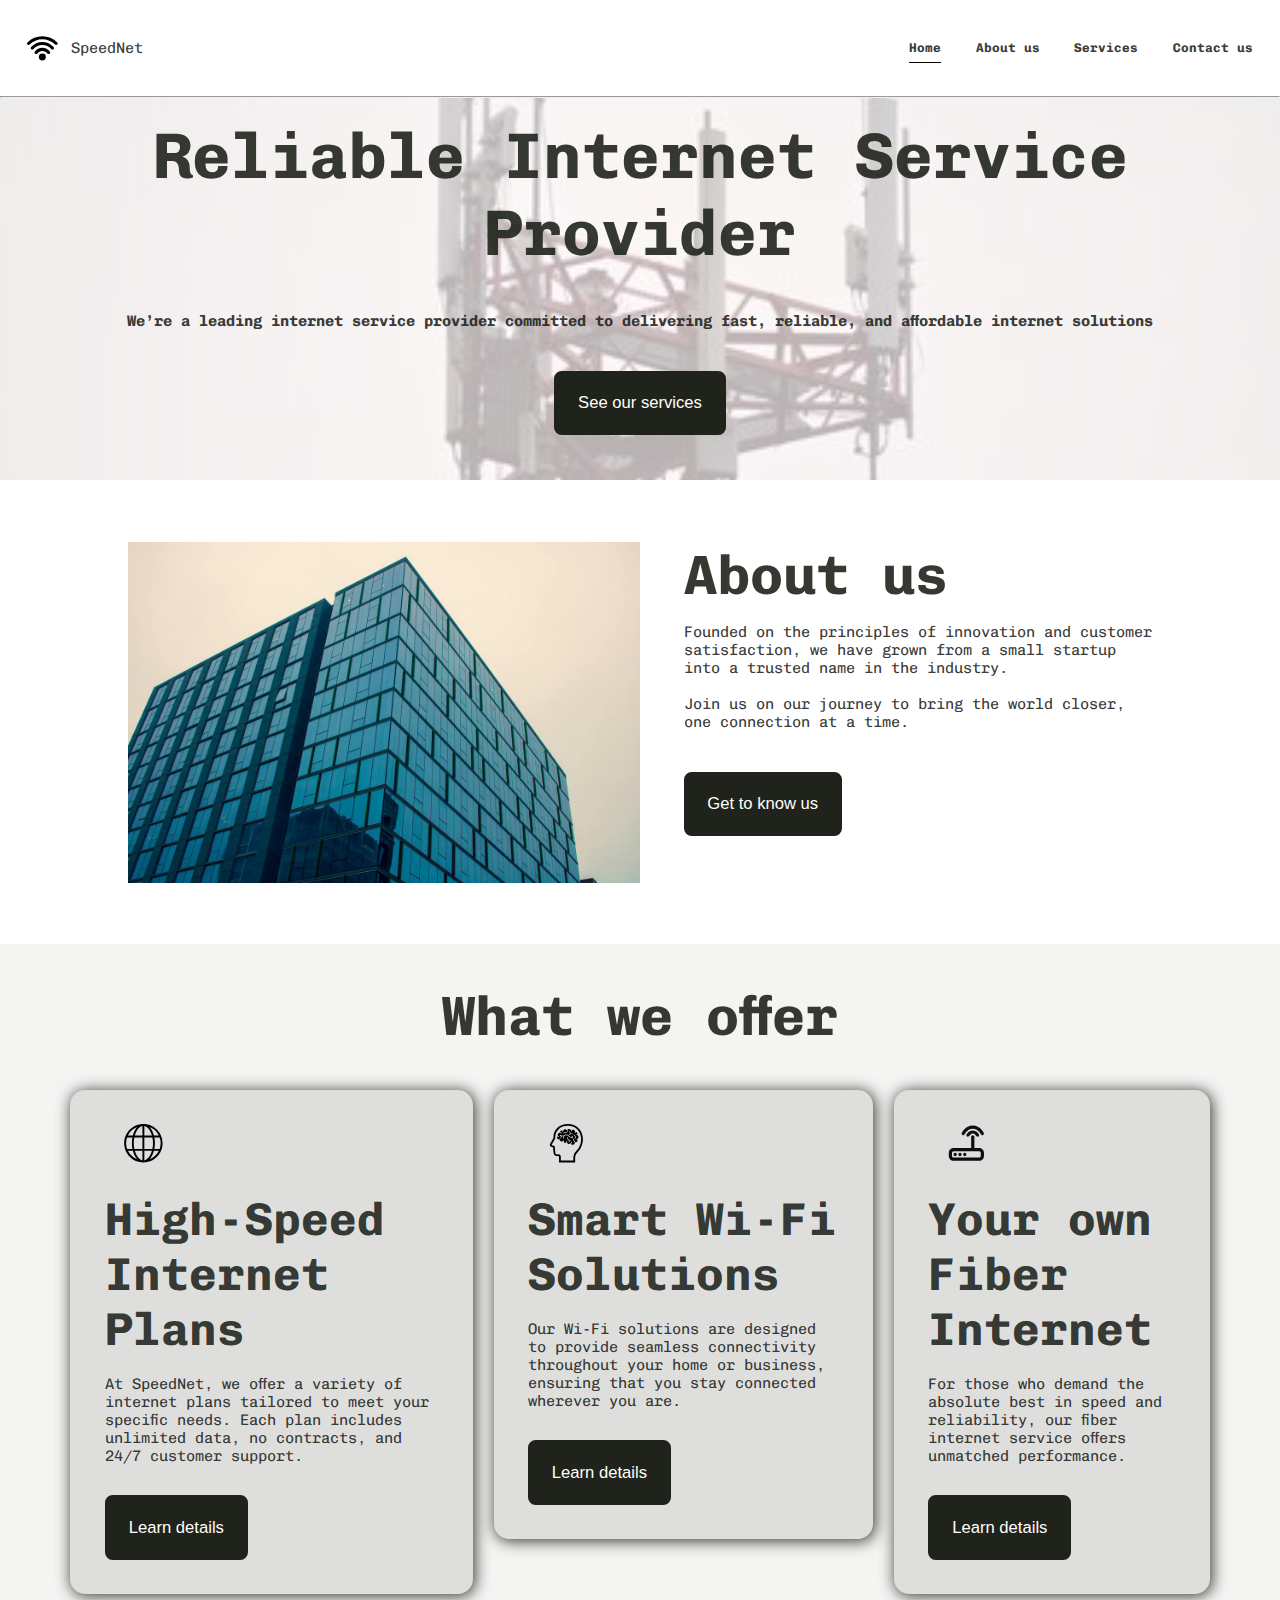
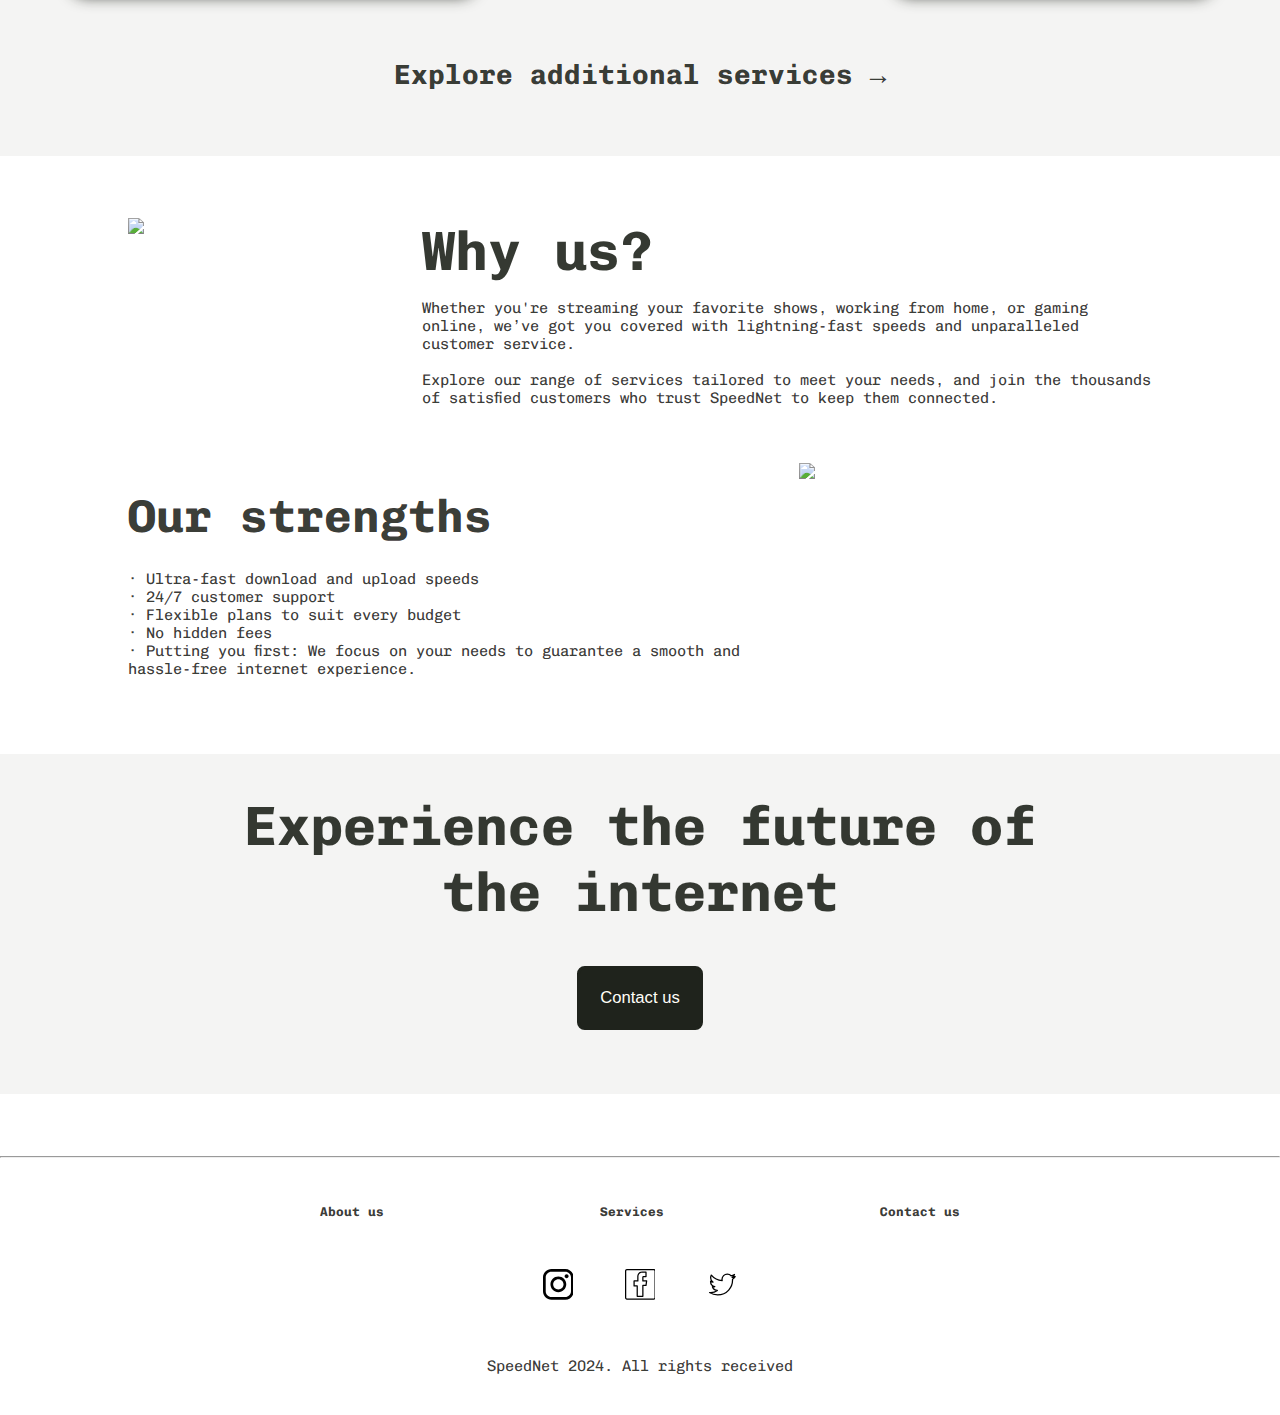
==== commit 3833de0e: "current page indicator added" ====
--- a/html/index.html
+++ b/html/index.html
@@ -32,7 +32,7 @@
             </li>
             <div class="compNavWrapper">
                 <li class="compNav">
-                    <a href="index.html">
+                    <a aria-page="current" href="index.html">
                         <h5>Home</h5>
                     </a>
                 </li>
--- a/css/nav.css
+++ b/css/nav.css
@@ -108,4 +108,17 @@
     nav .compNav {
         display: inline-block;
     }
+
+    [aria-page="current"] > * {
+        position: relative;
+    }
+
+    [aria-page="current"] > *::before {
+        content: '';
+        position: absolute;
+        bottom: -0.5rem;
+        width: 100%;
+        height: 0.1rem;
+        background-color: black;
+    }
 }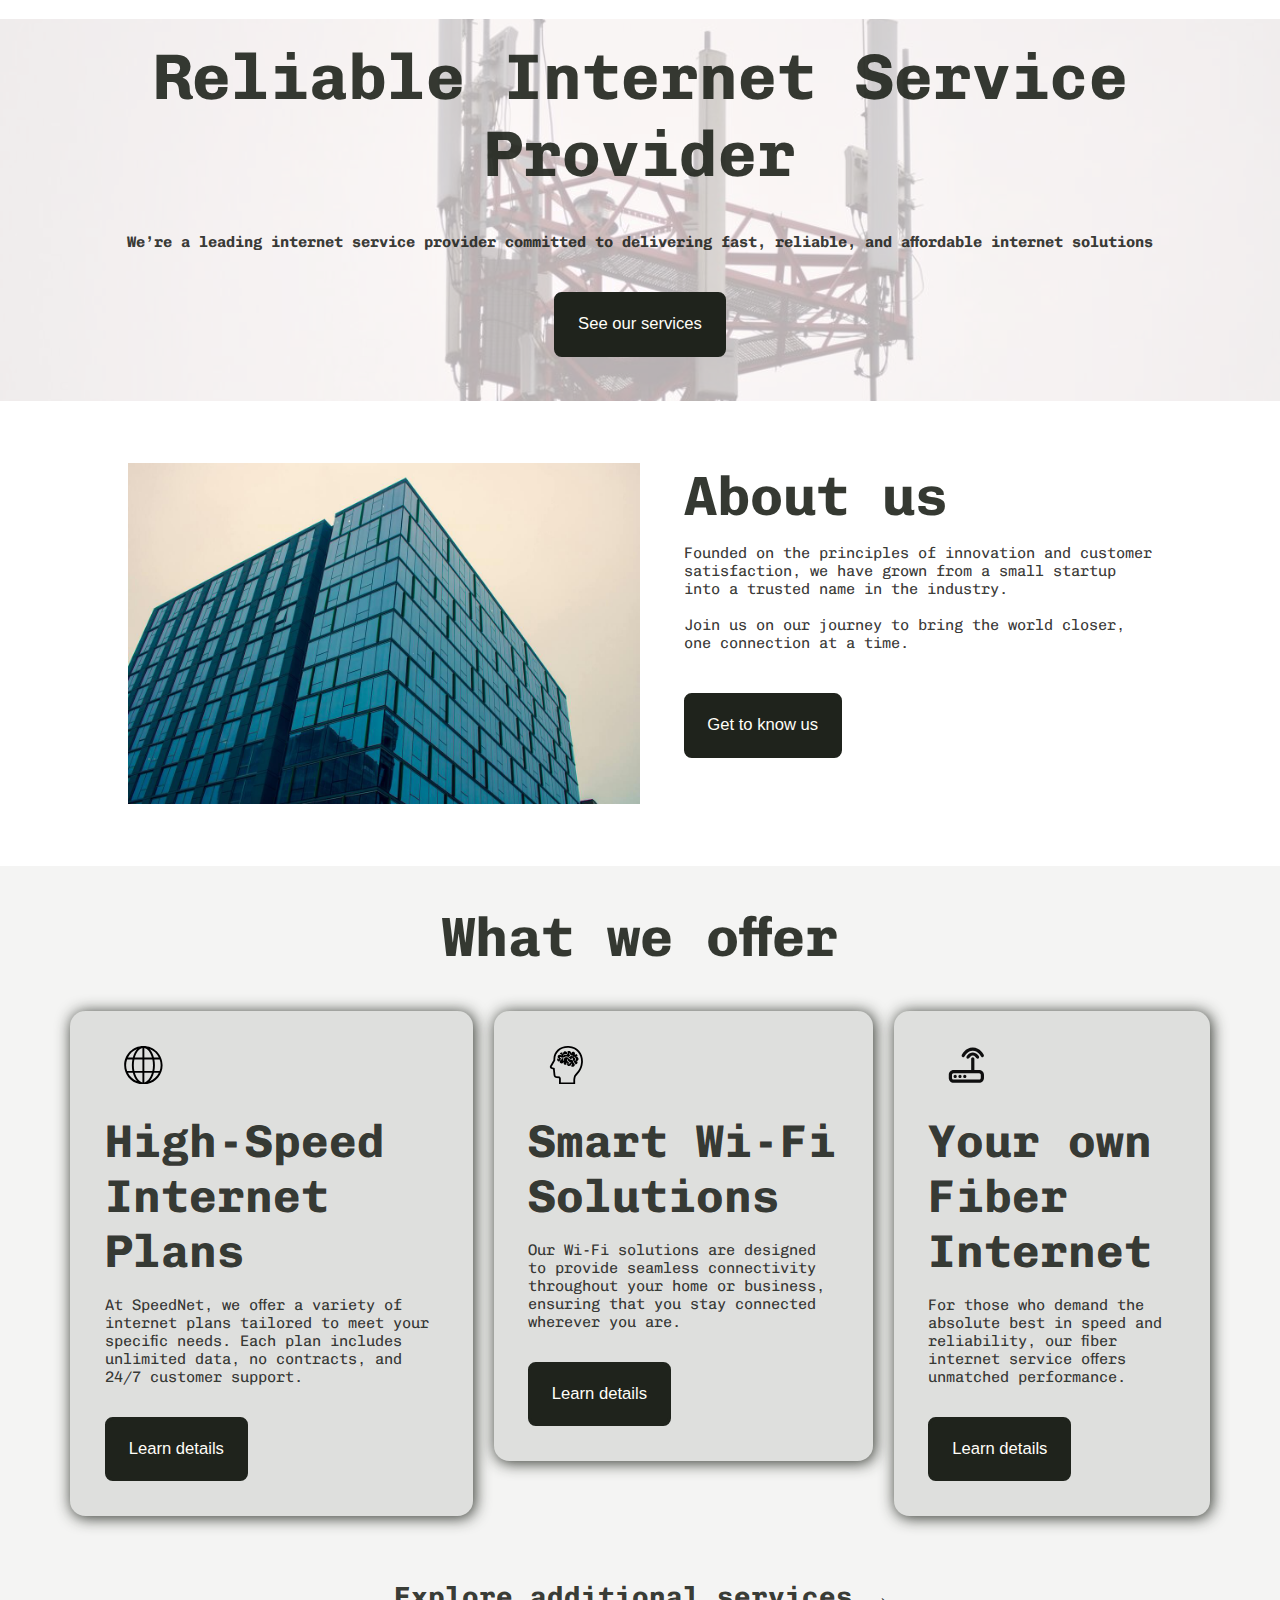
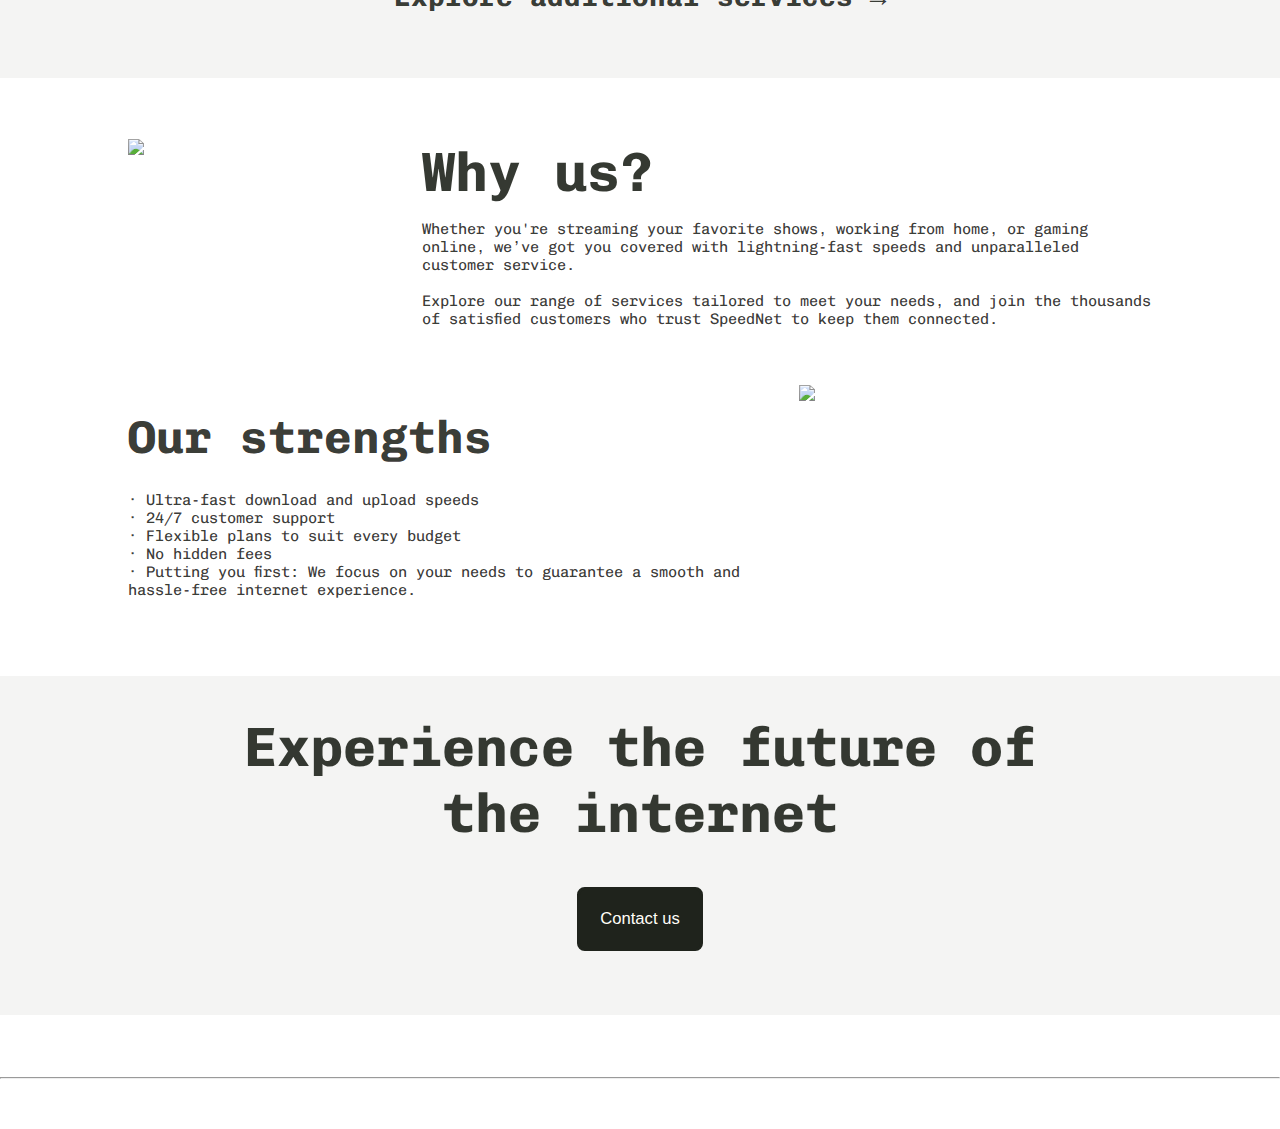
==== commit fd049c35: "about page complete" ====
--- a/html/index.html
+++ b/html/index.html
@@ -4,7 +4,7 @@
 <head>
     <meta charset="UTF-8">
     <meta name="viewport" content="width=device-width, initial-scale=1.0, user-scalable=no">
-    <title>Document</title>
+    <title>Home</title>
 
     <style>
         @import url('https://fonts.googleapis.com/css2?family=Chivo+Mono:ital,wght@0,100..900;1,100..900&display=swap');
@@ -14,80 +14,23 @@
     <link rel="stylesheet" href="../css/general.css">
     <link rel="stylesheet" href="../css/nav.css">
     <link rel="stylesheet" href="../css/blueprints.css">  
-    <link rel="stylesheet" href="../css/index.css">
+    <link rel="stylesheet" href="../css/pages/index.css">
     <link rel="stylesheet" href="../css/footer.css">
 </head>
 
 <body>
-    <nav aria-label="main navigation">
-        <ul>
-            <li class="logoLi">
-                <a href="index.html">
-                    <svg fill="#000000" height="200px" width="200px" version="1.1" id="Capa_1" xmlns="http://www.w3.org/2000/svg" xmlns:xlink="http://www.w3.org/1999/xlink" viewBox="0 0 365.892 365.892" xml:space="preserve"><g id="SVGRepo_bgCarrier" stroke-width="0"></g><g id="SVGRepo_tracerCarrier" stroke-linecap="round" stroke-linejoin="round"></g><g id="SVGRepo_iconCarrier"> <g> <circle cx="182.945" cy="286.681" r="41.494"></circle> <path d="M182.946,176.029c-35.658,0-69.337,17.345-90.09,46.398c-5.921,8.288-4.001,19.806,4.286,25.726 c3.249,2.321,6.994,3.438,10.704,3.438c5.754,0,11.423-2.686,15.021-7.724c13.846-19.383,36.305-30.954,60.078-30.954 c23.775,0,46.233,11.571,60.077,30.953c5.919,8.286,17.437,10.209,25.726,4.288c8.288-5.92,10.208-17.438,4.288-25.726 C252.285,193.373,218.606,176.029,182.946,176.029z"></path> <path d="M182.946,106.873c-50.938,0-99.694,21.749-133.77,59.67c-6.807,7.576-6.185,19.236,1.392,26.044 c3.523,3.166,7.929,4.725,12.32,4.725c5.051-0.001,10.082-2.063,13.723-6.116c27.091-30.148,65.849-47.439,106.336-47.439 s79.246,17.291,106.338,47.438c6.808,7.576,18.468,8.198,26.043,1.391c7.576-6.808,8.198-18.468,1.391-26.043 C282.641,128.621,233.883,106.873,182.946,106.873z"></path> <path d="M360.611,112.293c-47.209-48.092-110.305-74.577-177.665-74.577c-67.357,0-130.453,26.485-177.664,74.579 c-7.135,7.269-7.027,18.944,0.241,26.079c3.59,3.524,8.255,5.282,12.918,5.281c4.776,0,9.551-1.845,13.161-5.522 c40.22-40.971,93.968-63.534,151.344-63.534c57.379,0,111.127,22.563,151.343,63.532c7.136,7.269,18.812,7.376,26.08,0.242 C367.637,131.238,367.745,119.562,360.611,112.293z"></path> </g> </g></svg>
-                    SpeedNet
-                </a>
-            </li>
-            <li>
-                <svg class="menuIcon" onclick="menuHandler();" viewBox="0 0 24 24" fill="none" xmlns="http://www.w3.org/2000/svg"><g id="SVGRepo_bgCarrier" stroke-width="0"></g><g id="SVGRepo_tracerCarrier" stroke-linecap="round" stroke-linejoin="round"></g><g id="SVGRepo_iconCarrier"> <path d="M4 18L20 18" stroke="#000000" stroke-width="2" stroke-linecap="round"></path> <path d="M4 12L20 12" stroke="#000000" stroke-width="2" stroke-linecap="round"></path> <path d="M4 6L20 6" stroke="#000000" stroke-width="2" stroke-linecap="round"></path> </g></svg>
-            </li>
-            <div class="compNavWrapper">
-                <li class="compNav">
-                    <a aria-page="current" href="index.html">
-                        <h5>Home</h5>
-                    </a>
-                </li>
-                <li class="compNav">
-                    <a href="about.html">
-                        <h5>About us</h5>
-                    </a>
-                </li>
-                <li class="compNav">
-                    <a href="services.html">
-                        <h5>Services</h5>
-                    </a>
-                </li>
-                <li class="compNav">
-                    <a href="contact.html">
-                        <h5>Contact us</h5>
-                    </a>
-                </li>
-            </div>
-        </ul>
-        <hr>
+    <nav class="navJs" aria-label="main navigation">
+
     </nav>
 
-    <aside class="pageMenu" aria-label="page menu">
-        <ul>
-            <li>
-                <svg onclick="menuHandler();" fill="#000000" height="200px" width="200px" version="1.1" id="Layer_1" xmlns="http://www.w3.org/2000/svg" xmlns:xlink="http://www.w3.org/1999/xlink" viewBox="0 0 512 512" xml:space="preserve"><g id="SVGRepo_bgCarrier" stroke-width="0"></g><g id="SVGRepo_tracerCarrier" stroke-linecap="round" stroke-linejoin="round"></g><g id="SVGRepo_iconCarrier"> <g> <g> <polygon points="512,59.076 452.922,0 256,196.922 59.076,0 0,59.076 196.922,256 0,452.922 59.076,512 256,315.076 452.922,512 512,452.922 315.076,256 "></polygon> </g> </g> </g></svg>
-            </li>
-            <li>
-                <a href="index.html">
-                    <h3>Home</h3>
-                </a>
-            </li>
-            <li>
-                <a href="about.html">
-                    <h3>About us</h3>
-                </a>
-            </li>
-            <li>
-                <a href="services.html">
-                    <h3>Services</h3>
-                </a>
-            </li>
-            <li>
-                <a href="contact.html">
-                    <h3>Contact us</h3>
-                </a>
-            </li>
-        </ul>
+    <aside class="pageMenu asideJs" class="pageMenu" aria-label="page menu">
+
     </aside>
 
     <header class="heroSection" aria-label="page title">
         <h1>Reliable Internet Service Provider</h1>
         <p>We’re a leading internet service provider committed to delivering fast, reliable, and affordable internet solutions</p>
-        <button class="ctaBtn">See our services</button>
+        <button class="ctaBtn" onclick="window.location.href='services.html'">See our services</button>
     </header>
 
     <section class="textSection right" aria-label="about us section">
@@ -98,7 +41,7 @@
                 Founded on the principles of innovation and customer satisfaction, we have grown from a small startup into a trusted name in the industry. <br><br>
                 Join us on our journey to bring the world closer, one connection at a time.
             </p>
-            <button class="ctaBtn">Get to know us</button>
+            <button class="ctaBtn" onclick="window.location.href='about.html'">Get to know us</button>
         </div>
         <img class="mobile" src="../data/images/homepage/about section.small.jpg">
     </section>
@@ -110,21 +53,21 @@
                 <svg fill="#000000" height="200px" width="200px" version="1.1" id="Layer_1" xmlns="http://www.w3.org/2000/svg" xmlns:xlink="http://www.w3.org/1999/xlink" viewBox="0 0 512 512" xml:space="preserve"><g id="SVGRepo_bgCarrier" stroke-width="0"></g><g id="SVGRepo_tracerCarrier" stroke-linecap="round" stroke-linejoin="round"></g><g id="SVGRepo_iconCarrier"> <g> <g> <path d="M256,0C114.62,0,0,114.62,0,256s114.62,256,256,256s256-114.62,256-256S397.38,0,256,0z M172.211,41.609 c-24.934,27.119-44.68,66.125-56.755,111.992H49.749C75.179,102.741,118.869,62.524,172.211,41.609z M25.6,256 c0-26.999,5.077-52.727,13.662-76.8h70.494c-4.608,24.294-7.356,49.963-7.356,76.8s2.748,52.506,7.347,76.8H39.262 C30.677,308.727,25.6,283,25.6,256z M49.749,358.4h65.707c12.083,45.867,31.821,84.872,56.755,111.991 C118.869,449.476,75.179,409.259,49.749,358.4z M243.2,485.188c-43.81-8.252-81.877-58.24-101.359-126.788H243.2V485.188z M243.2,332.8H135.74c-4.924-24.166-7.74-49.997-7.74-76.8s2.816-52.634,7.74-76.8H243.2V332.8z M243.2,153.6H141.841 C161.323,85.052,199.39,35.063,243.2,26.812V153.6z M462.251,153.6h-65.707c-12.083-45.867-31.821-84.873-56.755-111.992 C393.131,62.524,436.821,102.741,462.251,153.6z M268.8,26.812c43.81,8.252,81.877,58.24,101.359,126.788H268.8V26.812z M268.8,179.2h107.46c4.924,24.166,7.74,49.997,7.74,76.8s-2.816,52.634-7.74,76.8H268.8V179.2z M268.8,485.188V358.4h101.359 C350.677,426.948,312.61,476.937,268.8,485.188z M339.789,470.391c24.934-27.127,44.672-66.125,56.755-111.991h65.707 C436.821,409.259,393.131,449.476,339.789,470.391z M402.244,332.8c4.608-24.294,7.356-49.963,7.356-76.8 s-2.748-52.506-7.347-76.8h70.494c8.576,24.073,13.653,49.801,13.653,76.8c0,27-5.077,52.727-13.662,76.8H402.244z"></path> </g> </g> </g></svg>
                 <h3>High-Speed Internet Plans</h3>
                 <p>At SpeedNet, we offer a variety of internet plans tailored to meet your specific needs. Each plan includes unlimited data, no contracts, and 24/7 customer support.</p>
-                <button class="ctaBtn">Learn details</button>
+                <button class="ctaBtn" onclick="window.location.href='services.html'">Learn details</button>
             </div>
 
             <div class="service">
                 <svg height="200px" width="200px" version="1.1" id="_x32_" xmlns="http://www.w3.org/2000/svg" xmlns:xlink="http://www.w3.org/1999/xlink" viewBox="0 0 512 512" xml:space="preserve" fill="#000000"><g id="SVGRepo_bgCarrier" stroke-width="0"></g><g id="SVGRepo_tracerCarrier" stroke-linecap="round" stroke-linejoin="round"></g><g id="SVGRepo_iconCarrier"> <style type="text/css"> .st0{fill:#000000;} </style> <g> <path class="st0" d="M410.34,153.043c-1.278-1.293-2.712-2.477-4.288-3.527l-1.615-0.337c-0.846-0.368-1.52-0.972-1.96-1.702 c-2.524-1.191-5.166-1.959-7.854-2.343c-2.321-0.322-3.951-2.477-3.614-4.814c0.313-2.336,2.484-3.966,4.805-3.645 c2.658,0.392,5.322,1.067,7.878,2.07c0.415-1.866,0.65-3.771,0.65-5.691c-0.008-4.202-0.995-8.443-3.096-12.433 c-2.399-4.562-5.918-8.121-10.034-10.55c-3.606-2.132-7.682-3.402-11.868-3.7c-0.305,3.817-1.214,7.619-2.798,11.303 c-0.941,2.163-3.441,3.159-5.612,2.226c-2.164-0.925-3.167-3.433-2.234-5.597c1.52-3.55,2.234-7.203,2.25-10.825l-0.055-1.544 c-0.29-5.017-1.952-9.861-4.782-13.992c-2.83-4.124-6.796-7.502-11.734-9.642c-3.543-1.513-7.212-2.226-10.826-2.226 c-6.922,0-13.624,2.666-18.687,7.368c0.948,3.222,1.489,6.616,1.489,10.144c0,2.352-1.928,4.264-4.28,4.264 s-4.272-1.912-4.272-4.264c0-3.457-0.635-6.734-1.795-9.783h0.008c-1.968-5.134-5.448-9.555-9.908-12.675 c-4.445-3.119-9.83-4.946-15.693-4.946c-5.087,0-9.83,1.388-13.906,3.786c-3.261,1.928-6.075,4.531-8.285,7.588 c4.319,5.918,6.874,13.232,6.874,21.118c0,2.351-1.92,4.256-4.28,4.256c-2.352,0-4.272-1.905-4.272-4.256 c0-6.929-2.548-13.232-6.788-18.053c-5.032-5.746-12.377-9.343-20.608-9.343c-5.714,0-10.974,1.732-15.372,4.711 c-4.382,2.979-7.87,7.196-9.932,12.15c-1.332,3.237-2.093,6.804-2.093,10.535c0,2.351-1.905,4.256-4.264,4.256 c-2.36,0-4.264-1.905-4.264-4.256c0-3.465,0.502-6.804,1.411-9.987c-3.214-1.301-6.694-2.022-10.268-2.022 c-2.03,0-4.068,0.235-6.138,0.698c-6.083,1.403-11.17,4.68-14.894,9.116c-2.681,3.199-4.594,7-5.589,11.084 c8.819,0.156,17.629,3.566,24.434,10.229c1.678,1.654,1.709,4.351,0.063,6.028c-1.654,1.693-4.351,1.709-6.036,0.07 c-5.346-5.212-12.236-7.823-19.166-7.831c-1.238,0-2.477,0.086-3.716,0.243h-0.015h-0.008c-5.808,0.807-11.405,3.456-15.85,7.988 c-5.221,5.33-7.808,12.213-7.815,19.158c0,3.959,0.862,7.948,2.586,11.617c1.34,2.892,3.222,5.589,5.652,7.956v0.007 c2.744,2.697,5.911,4.688,9.29,5.989c2.186,0.855,3.292,3.324,2.43,5.518c-0.854,2.211-3.316,3.309-5.518,2.446 c-4.413-1.709-8.583-4.326-12.19-7.862c-1.575-1.552-2.979-3.206-4.224-4.961c-3.222,4.617-4.97,10.142-4.97,15.771 c0,4.359,1.043,8.756,3.245,12.887c2.477,4.625,6.06,8.231,10.277,10.692c3.331,1.952,7.055,3.183,10.896,3.614l-0.008-0.259 c0-2.258,0.212-4.468,0.596-6.616c0.439-2.32,2.673-3.834,4.978-3.418c2.32,0.431,3.849,2.657,3.433,4.977 c-0.306,1.638-0.47,3.339-0.47,5.056l0.07,1.984l0.227,1.999v0.023l0.008,0.039c1.96,13.389,13.53,23.398,27.075,23.398 l1.968-0.078h0.008c6.004-0.431,11.397-2.752,15.677-6.365c3.002-2.532,5.463-5.706,7.149-9.282 c0.995-2.14,3.558-3.048,5.683-2.038c2.132,1.004,3.042,3.543,2.038,5.676c-1.826,3.849-4.319,7.321-7.313,10.276 c1.677,5.158,4.828,9.587,8.944,12.879c4.704,3.771,10.637,5.997,17.049,5.997l1.976-0.078h0.008 c4.06-0.29,7.815-1.458,11.147-3.277c-0.518-2.453-0.815-4.961-0.815-7.501c0-5.237,1.168-10.575,3.582-15.592 c1.027-2.124,3.574-3.01,5.691-1.983c2.124,1.011,3.026,3.567,1.999,5.691c-1.858,3.849-2.728,7.894-2.728,11.884 c0,2.79,0.431,5.573,1.262,8.214h0.008c2.187,6.969,7.126,13.06,14.235,16.477c3.841,1.858,7.886,2.728,11.868,2.728 c6.326,0,12.511-2.211,17.418-6.216l0.016-0.008c2.979-2.454,5.472-5.558,7.266-9.266l0.008-0.016 c1.67-3.464,2.548-7.093,2.696-10.715c0.11-2.352,2.093-4.186,4.46-4.076c2.352,0.102,4.17,2.092,4.068,4.444 c-0.204,4.75-1.356,9.547-3.543,14.07v-0.008c-1.756,3.661-4.068,6.883-6.78,9.634c5.032,7.227,13.404,11.782,22.458,11.774 c1.677,0,3.386-0.156,5.103-0.486c6.592-1.238,12.15-4.727,16.101-9.524c3.943-4.806,6.24-10.912,6.24-17.356l-0.008-0.579v-0.032 c-0.031-1.45-0.18-2.97-0.462-4.5c-0.682-3.629-2.07-6.922-3.974-9.83c-2.759-2.43-5.824-5.604-8.716-9.132 c-3.081-3.762-5.918-7.878-7.823-12.024c-1.254-2.775-2.148-5.581-2.164-8.536c0-1.309,0.18-2.665,0.674-3.966 c0.478-1.325,1.262-2.579,2.312-3.614c1.662-1.654,4.358-1.654,6.028,0c1.662,1.677,1.662,4.389,0,6.044l-0.322,0.51l-0.164,1.027 c-0.016,1.074,0.431,2.893,1.395,4.985c0.956,2.086,2.375,4.429,4.045,6.741c3.308,4.633,7.596,9.18,10.825,11.954l0.439,0.377 l0.322,0.478c2.642,3.935,4.578,8.466,5.51,13.412v0.008l0.306,2.116l1.278,0.055c5.409-0.008,10.856-1.607,15.646-4.97 c3.81-2.681,6.71-6.122,8.67-9.987c1.967-3.872,2.994-8.152,2.994-12.463c0-4.037-0.91-8.09-2.728-11.86 c-1.686,0.541-3.395,0.972-5.127,1.27c-2.32,0.415-4.523-1.161-4.938-3.48c-0.393-2.328,1.176-4.523,3.496-4.931 c7.556-1.301,14.478-5.706,18.758-12.777c2.712-4.444,3.99-9.336,3.99-14.172c0-7.126-2.752-14.094-7.878-19.26L410.34,153.043z M214.788,120.481c4.076-4.821,9.485-8.247,15.301-10.489c5.84-2.242,12.095-3.316,18.1-3.316 c5.84,0.008,11.452,0.996,16.218,3.207c2.132,0.971,3.065,3.519,2.077,5.659c-0.98,2.133-3.512,3.073-5.667,2.086 c-3.292-1.544-7.8-2.43-12.628-2.43c-4.97,0-10.268,0.916-15.027,2.767c-4.758,1.826-8.936,4.554-11.876,8.019 c-1.505,1.803-4.209,2.038-6.012,0.502C213.479,124.965,213.252,122.276,214.788,120.481z M311.925,221.396 c-4.962,0-9.462-0.564-13.569-1.512c0.11,1.175,0.188,2.484,0.188,3.872c0,2.783-0.306,5.964-1.176,9.304 c-0.878,3.331-2.359,6.835-4.695,10.198c-1.34,1.944-3.998,2.422-5.934,1.081c-1.944-1.341-2.414-3.99-1.09-5.942 c1.724-2.485,2.798-5.025,3.457-7.525c0.659-2.5,0.902-4.931,0.902-7.117c0.008-3.018-0.455-5.503-0.784-6.922 c-2.085-0.941-4.006-1.999-5.8-3.183c-7.149-4.625-11.93-10.731-14.933-16.54c-2.014-3.896-3.238-7.658-3.896-10.927 c-0.376-1.866-0.564-3.558-0.564-5.096c0-2.367,1.913-4.28,4.272-4.28c2.359,0,4.272,1.913,4.272,4.28 c-0.008,1.238,0.259,3.316,0.933,5.676c0.674,2.367,1.748,5.056,3.3,7.76c3.112,5.44,8.058,10.888,15.693,14.424 c5.103,2.367,11.452,3.903,19.424,3.903c2.359,0,4.272,1.913,4.272,4.272C316.197,219.484,314.285,221.396,311.925,221.396z M341.979,190.229c-0.878,2.18-3.363,3.246-5.558,2.375c-2.187-0.878-3.237-3.347-2.375-5.534v-0.008l0.024-0.063l0.126-0.376 l0.439-1.536c0.322-1.348,0.651-3.253,0.651-5.346l-0.008-0.298c-5.863,1.991-11.303,2.884-16.312,2.884 c-7.572,0.016-14.125-2.061-19.456-5.212c-5.338-3.15-9.492-7.321-12.597-11.562c-3.527-4.805-8.152-9.116-13.451-12.165 c-5.314-3.058-11.256-4.876-17.566-4.892c-5.526,0.016-11.405,1.395-17.543,4.766c-5.824,3.198-9.571,7.454-11.993,12.126 c-2.406,4.68-3.425,9.79-3.418,14.447c-0.016,4.311,0.894,8.214,2.077,10.676c1.011,2.132,0.094,4.672-2.03,5.683 c-2.124,1.012-4.672,0.094-5.683-2.03c-1.858-3.936-2.892-8.89-2.908-14.329c0.008-5.409,1.082-11.32,3.724-16.971 c-5.298,1.2-10.221,1.733-14.705,1.733c-2.422,0-4.704-0.157-6.875-0.439l-0.792,1.599l-0.008,0.015l-0.063,0.064l-0.227,0.29 l-0.91,1.238c-0.776,1.114-1.85,2.736-3.018,4.805c-2.328,4.1-4.993,9.885-6.287,16.382c-0.462,2.313-2.704,3.826-5.017,3.355 c-2.312-0.462-3.818-2.704-3.339-5.032c1.536-7.706,4.571-14.259,7.212-18.923c1.379-2.414,2.642-4.326,3.566-5.628 c-3.48-1.042-6.49-2.32-8.951-3.622c-5.62-2.987-8.545-5.981-8.795-6.224c-1.631-1.701-1.584-4.398,0.109-6.036 c1.701-1.63,4.39-1.583,6.028,0.094l0.048,0.047l0.25,0.243l1.223,1.026c1.112,0.878,2.83,2.086,5.126,3.308 c4.609,2.43,11.492,4.892,20.718,4.908c6.482,0,14.125-1.238,23.006-4.656c2.25-2.093,4.844-4.005,7.823-5.636 c7.306-4.005,14.666-5.808,21.65-5.808c7.98,0,15.403,2.321,21.831,6.02c6.428,3.716,11.876,8.803,16.069,14.525 c2.548,3.456,5.895,6.804,10.042,9.241c4.17,2.446,9.1,4.038,15.128,4.045c4.131,0,8.787-0.768,14.055-2.618 c-1.285-2.062-3.198-4.053-6.349-5.856c-2.054-1.168-2.783-3.77-1.623-5.816c1.168-2.062,3.763-2.768,5.816-1.623 c5.048,2.846,8.427,6.616,10.386,10.559c1.983,3.927,2.571,7.909,2.571,11.296C343.797,185.652,342.096,189.924,341.979,190.229z M340.38,137.938c-9.971,0-18.695-2.689-25.75-6.757c-0.995,1.38-2.328,3.112-4.045,4.993c-3.864,4.241-9.54,9.219-17.135,11.946 c-2.234,0.784-4.664-0.36-5.456-2.586c-0.792-2.227,0.376-4.664,2.579-5.448c5.605-1.999,10.292-5.926,13.538-9.477 c1.505-1.623,2.673-3.159,3.52-4.335c-4.21-3.558-7.533-7.611-9.814-11.781c-2.163-3.998-3.418-8.121-3.433-12.127 c0-2.351,1.913-4.264,4.272-4.264c2.352,0,4.264,1.913,4.264,4.264c-0.016,2.156,0.737,5.033,2.398,8.051 c1.638,3.025,4.131,6.176,7.392,8.999c6.522,5.652,15.936,9.978,27.671,9.978c2.359,0,4.264,1.921,4.264,4.28 C344.644,136.025,342.739,137.938,340.38,137.938z M374.023,198.037c-1.497,1.803-4.194,2.069-6.012,0.556 c-1.818-1.497-2.069-4.193-0.58-6.004c4.656-5.652,6.373-11.343,6.388-16.79c0.016-4.962-1.505-9.752-3.888-13.788 c-2.352-4.03-5.604-7.259-8.732-9.054c-2.101-1.207-4.076-1.748-5.644-1.748c-2.36,0-4.264-1.904-4.264-4.264 c0-2.359,1.905-4.272,4.264-4.272c2.594,0,5.134,0.635,7.549,1.701c2.406,1.051,4.68,2.548,6.796,4.375 c4.225,3.652,7.815,8.622,10.073,14.447c1.489,3.887,2.398,8.152,2.398,12.604C382.379,183.12,379.879,190.958,374.023,198.037z"></path> <path class="st0" d="M172.459,411.86l0.291,0.259c-0.008-0.008-0.008-0.008-0.016-0.016L172.459,411.86z"></path> <path class="st0" d="M428.699,66.574C396.943,29.442,349.183,4.155,287.986,0.462C283.008,0.156,278.054,0,273.147,0 c-51.469,0-98.815,16.712-133.524,47.393c-34.733,30.602-56.36,75.408-56.282,129.072c0,1.215,0.008,2.43,0.031,3.653l-0.054,6.474 l-44.179,78.018c-2.375,4.209-3.575,8.905-3.575,13.601c0,3.918,0.832,7.854,2.516,11.522c3.567,7.784,10.582,13.381,18.891,15.309 l-0.016,0.07l20.318,5.597l8.027,77.423l0.063-0.008c0.565,11.28,5.597,21.87,14.142,29.301 c7.596,6.616,17.292,10.206,27.263,10.206c1.01,0,2.006-0.094,3.01-0.164l23.022,1.826l1.153-0.125l0.368-0.016 c0.885,0,1.709,0.314,2.344,0.886l0.038,0.04c0.73,0.658,1.161,1.622,1.161,2.61V512h214.96v-12.04c0,0,0-32.616,0-45.628 c-0.024-5.237,1.019-15.591,3.073-25.578c1.019-5.008,2.28-10.002,3.708-14.32c1.411-4.311,3.042-7.98,4.405-10.12 c14.298-23.046,34.514-41.952,53.028-68.69c18.492-26.714,34.255-61.369,38.574-113.951c0.549-6.592,0.824-13.185,0.824-19.745 C476.436,152.079,460.508,103.674,428.699,66.574z M451.611,219.664c-4.178,48.875-17.849,78.12-34.405,102.303 c-16.531,24.159-36.974,43.152-53.616,69.577c-2.9,4.672-5.025,9.846-6.851,15.348c-2.712,8.239-4.648,17.222-5.973,25.586 c-1.317,8.387-2.014,15.991-2.022,21.854c0,8.356,0,20.992,0,33.588H181.944v-55.231c0-7.847-3.339-15.317-9.188-20.56 c-5.103-4.586-11.687-7.063-18.436-7.063c-0.494,0-0.972,0.054-1.458,0.086l-22.998-1.834l-1.129,0.125l-1.967,0.11 c-4.186,0-8.262-1.513-11.453-4.288c-3.684-3.206-5.864-7.815-6.005-12.714l-0.007-0.454l-9.767-94.221l-36.607-10.096 l-0.439-0.086c-1.113-0.22-2.045-0.957-2.524-1.992l-0.322-1.489l0.455-1.74l47.251-83.443l0.102-13.036v-0.173 c-0.023-1.128-0.031-2.242-0.031-3.354c0.079-47.251,18.444-84.658,48.153-111.035c29.74-26.315,71.27-41.35,117.573-41.35 c4.413,0,8.866,0.141,13.35,0.416l0.744-12.017l-0.737,12.017c55.443,3.488,96.252,25.609,123.914,57.755 c27.616,32.17,41.938,74.898,41.938,119.674C452.356,207.812,452.113,213.73,451.611,219.664z"></path> </g> </g></svg>
                 <h3>Smart Wi-Fi Solutions</h3>
                 <p>Our Wi-Fi solutions are designed to provide seamless connectivity throughout your home or business, ensuring that you stay connected wherever you are.</p>
-                <button class="ctaBtn">Learn details</button>
+                <button class="ctaBtn" onclick="window.location.href='services.html'">Learn details</button>
             </div>
 
             <div class="service">
                 <svg viewBox="0 0 24 24" fill="none" xmlns="http://www.w3.org/2000/svg"><g id="SVGRepo_bgCarrier" stroke-width="0"></g><g id="SVGRepo_tracerCarrier" stroke-linecap="round" stroke-linejoin="round"></g><g id="SVGRepo_iconCarrier"> <path d="M9.2255 5.33199C8.92208 5.86298 8.93352 6.58479 9.55278 6.89443C10.3201 7.27808 10.7664 6.59927 11.1323 6.04284C11.4473 5.56389 11.8013 5.11292 12.2071 4.70711C13.0981 3.8161 14.3588 3 16 3C17.6412 3 18.9019 3.8161 19.7929 4.70711C20.1967 5.11095 20.5495 5.5595 20.8632 6.03593C21.2289 6.59127 21.6809 7.27759 22.4472 6.89443C23.0634 6.58633 23.0765 5.86043 22.7745 5.33199C22.7019 5.20497 22.5962 5.02897 22.4571 4.8203C22.1799 4.40465 21.7643 3.8501 21.2071 3.29289C20.0981 2.1839 18.3588 1 16 1C13.6412 1 11.9019 2.1839 10.7929 3.29289C10.2357 3.8501 9.82005 4.40465 9.54295 4.8203C9.40383 5.02897 9.29809 5.20497 9.2255 5.33199Z" fill="#0F0F0F"></path> <path d="M14.4762 6.71292C14.2768 6.90911 14.1223 7.10809 14.0182 7.2579C13.6696 7.75991 13.1966 8.23817 12.5294 7.88235C11.9766 7.58751 11.8923 6.8973 12.193 6.39806C12.2358 6.327 12.2967 6.23053 12.3755 6.1171C12.5319 5.89191 12.7649 5.59089 13.0738 5.28708C13.6809 4.68987 14.6689 4 15.9999 4C17.3309 4 18.3189 4.68986 18.9261 5.28706C19.235 5.59087 19.468 5.89188 19.6244 6.11707C19.7031 6.2305 19.764 6.32697 19.8069 6.39803C20.1082 6.8983 20.0212 7.58858 19.4705 7.88233C18.8032 8.23829 18.3304 7.76001 17.9817 7.25793C17.8776 7.10812 17.7231 6.90913 17.5236 6.71294C17.1141 6.31014 16.6021 6 15.9999 6C15.3977 6 14.8857 6.31013 14.4762 6.71292Z" fill="#0F0F0F"></path> <path d="M5 18C4.44772 18 4 18.4477 4 19C4 19.5523 4.44772 20 5 20C5.55228 20 6 19.5523 6 19C6 18.4477 5.55228 18 5 18Z" fill="#0F0F0F"></path> <path d="M7 19C7 18.4477 7.44771 18 8 18C8.55229 18 9 18.4477 9 19C9 19.5523 8.55229 20 8 20C7.44771 20 7 19.5523 7 19Z" fill="#0F0F0F"></path> <path d="M10 19C10 18.4477 10.4477 18 11 18C11.5523 18 12 18.4477 12 19C12 19.5523 11.5523 20 11 20C10.4477 20 10 19.5523 10 19Z" fill="#0F0F0F"></path> <path fill-rule="evenodd" clip-rule="evenodd" d="M15 8C15 7.44771 15.4477 7 16 7C16.5523 7 17 7.44771 17 8V15H20C21.6569 15 23 16.3431 23 18V20C23 21.6569 21.6569 23 20 23H4C2.34315 23 1 21.6569 1 20V18C1 16.3431 2.34315 15 4 15H15V8ZM20 17C20.5523 17 21 17.4477 21 18V20C21 20.5523 20.5523 21 20 21H4C3.44772 21 3 20.5523 3 20V18C3 17.4477 3.44772 17 4 17H20Z" fill="#0F0F0F"></path> </g></svg>
                 <h3>Your own Fiber Internet</h3>
                 <p>For those who demand the absolute best in speed and reliability, our fiber internet service offers unmatched performance.</p>
-                <button class="ctaBtn">Learn details</button>
+                <button class="ctaBtn" onclick="window.location.href='services.html'">Learn details</button>
             </div>
         </div>
 
@@ -163,39 +106,16 @@
 
     <section class="textSection callToAction" aria-label="call to action">
         <h2>Experience the future of the internet</h2>
-        <button class="ctaBtn">Contact us</button>
+        <button class="ctaBtn" onclick="window.location.href='contact.html'">Contact us</button>
     </section>
 
     <hr>
 
-    <footer aria-label="page footer">
-        <nav class="navigation footer" aria-label="footer navigation">
-            <a href="about.html">
-                <h5>About us</h5>
-            </a>
-            <a href="services.html">
-                <h5>Services</h5>
-            </a>
-            <a href="contact.html">
-                <h5>Contact us</h5>
-            </a>
-        </nav>
-        <div class="socialMedia">
-            <a href="https://www.instagram.com/">
-                <svg fill="#000000" version="1.1" id="Layer_1" xmlns="http://www.w3.org/2000/svg" xmlns:xlink="http://www.w3.org/1999/xlink" viewBox="0 0 169.063 169.063" xml:space="preserve"><g id="SVGRepo_bgCarrier" stroke-width="0"></g><g id="SVGRepo_tracerCarrier" stroke-linecap="round" stroke-linejoin="round"></g><g id="SVGRepo_iconCarrier"> <g> <path d="M122.406,0H46.654C20.929,0,0,20.93,0,46.655v75.752c0,25.726,20.929,46.655,46.654,46.655h75.752 c25.727,0,46.656-20.93,46.656-46.655V46.655C169.063,20.93,148.133,0,122.406,0z M154.063,122.407 c0,17.455-14.201,31.655-31.656,31.655H46.654C29.2,154.063,15,139.862,15,122.407V46.655C15,29.201,29.2,15,46.654,15h75.752 c17.455,0,31.656,14.201,31.656,31.655V122.407z"></path> <path d="M84.531,40.97c-24.021,0-43.563,19.542-43.563,43.563c0,24.02,19.542,43.561,43.563,43.561s43.563-19.541,43.563-43.561 C128.094,60.512,108.552,40.97,84.531,40.97z M84.531,113.093c-15.749,0-28.563-12.812-28.563-28.561 c0-15.75,12.813-28.563,28.563-28.563s28.563,12.813,28.563,28.563C113.094,100.281,100.28,113.093,84.531,113.093z"></path> <path d="M129.921,28.251c-2.89,0-5.729,1.17-7.77,3.22c-2.051,2.04-3.23,4.88-3.23,7.78c0,2.891,1.18,5.73,3.23,7.78 c2.04,2.04,4.88,3.22,7.77,3.22c2.9,0,5.73-1.18,7.78-3.22c2.05-2.05,3.22-4.89,3.22-7.78c0-2.9-1.17-5.74-3.22-7.78 C135.661,29.421,132.821,28.251,129.921,28.251z"></path> </g> </g></svg>
-            </a>
-            <a href="https://www.facebook.com/">
-                <svg fill="#000000" height="200px" width="200px" version="1.1" id="Layer_1" xmlns="http://www.w3.org/2000/svg" xmlns:xlink="http://www.w3.org/1999/xlink" viewBox="0 0 490 490" xml:space="preserve"><g id="SVGRepo_bgCarrier" stroke-width="0"></g><g id="SVGRepo_tracerCarrier" stroke-linecap="round" stroke-linejoin="round"></g><g id="SVGRepo_iconCarrier"> <g id="XMLID_21_"> <g> <g> <path d="M460,0H30C13.458,0,0,13.458,0,30v430c0,16.542,13.458,30,30,30h430c16.542,0,30-13.458,30-30V30 C490,13.458,476.542,0,460,0z M470,460c0,5.514-4.486,10-10,10H30c-5.514,0-10-4.486-10-10V30c0-5.514,4.486-10,10-10h430 c5.514,0,10,4.486,10,10V460z"></path> <path d="M345,180h-50v-49.965c0.076-0.015,0.151-0.027,0.219-0.035H335c5.523,0,10-4.477,10-10V50c0-5.522-4.477-10-10-10h-60 c-41.268,0-60.95,22.039-70.194,40.528C195.111,99.916,195,119.189,195,120v60h-50c-5.523,0-10,4.477-10,10v80 c0,5.523,4.477,10,10,10h40v155c0,5.523,4.477,10,10,10h90c5.523,0,10-4.477,10-10V270h40c4.977,0,9.196-3.659,9.899-8.586l10-70 c0.41-2.87-0.445-5.776-2.345-7.966C350.655,181.258,347.899,180,345,180z M326.327,250H285c-5.523,0-10,4.477-10,10v165h-70V270 c0-5.522-4.477-10-10-10h-40v-60h50c5.523,0,10-4.477,10-10v-69.969c0.001-0.158,0.189-15.92,7.977-31.119 C232.81,69.728,250.313,60,275,60h50v50h-30c-9.695,0-20,7.009-20,20v60c0,5.523,4.477,10,10,10h48.47L326.327,250z"></path> </g> </g> </g> </g></svg>
-            </a>
-            <a href="https://x.com/home">
-                <svg viewBox="0 0 24 24" fill="none" xmlns="http://www.w3.org/2000/svg"><g id="SVGRepo_bgCarrier" stroke-width="0"></g><g id="SVGRepo_tracerCarrier" stroke-linecap="round" stroke-linejoin="round"></g><g id="SVGRepo_iconCarrier"> <path d="M21.9999 5.9246C21.2644 6.25051 20.4744 6.47071 19.6437 6.57025C20.4911 6.06289 21.1411 5.25782 21.4477 4.29948C20.6549 4.76984 19.7767 5.1116 18.8422 5.29481C18.0935 4.49855 17.0277 4 15.8474 4C13.5819 4 11.7445 5.8374 11.7445 8.10464C11.7445 8.42526 11.7815 8.73707 11.8502 9.03832C8.43877 8.86656 5.41666 7.23263 3.39252 4.75046C3.04019 5.35823 2.8376 6.06289 2.8376 6.81335C2.8376 8.23677 3.56252 9.4937 4.66267 10.2292C3.98972 10.2072 3.35729 10.0231 2.80413 9.71567V9.76852C2.80413 11.7565 4.21786 13.4151 6.09577 13.7921C5.75049 13.8855 5.38847 13.9348 5.015 13.9348C4.75075 13.9348 4.49267 13.9102 4.24252 13.8626C4.76485 15.4921 6.27987 16.6795 8.07587 16.7112C6.67095 17.8122 4.90137 18.4684 2.97942 18.4684C2.64823 18.4684 2.32144 18.449 1.99994 18.4112C3.8162 19.5765 5.97246 20.2547 8.28903 20.2547C15.8377 20.2547 19.9644 14.0026 19.9644 8.58029C19.9644 8.40412 19.9599 8.2262 19.952 8.05003C20.7536 7.47045 21.4494 6.74905 21.9982 5.92724L21.9999 5.9246Z" stroke="#000000" stroke-linejoin="round"></path> </g></svg>
-            </a>
-        </div>
-        <div class="rights">
-            <p>SpeedNet 2024. All rights received</p>
-        </div>
+    <footer class="footerJs" aria-label="page footer">
+
     </footer>
 
+    <script src="../js/gen.js"></script>
     <script src="../js/general.js"></script>
 </body>
 
--- a/css/blueprints.css
+++ b/css/blueprints.css
@@ -1,3 +1,17 @@
+header.heroSection {
+    padding-left: var(--padding-index);
+    padding-right: var(--padding-index);
+}
+
+header.heroSection h1,
+header.heroSection p {
+    text-align: center;
+}
+
+header.heroSection.secondary {
+    background-color: var(--clr-black-05);
+}
+
 .textSection {
     padding-left: var(--section-textImg-padding-index);
     padding-right: var(--section-textImg-padding-index);
@@ -6,6 +20,10 @@
 .servicesSection {
     padding-left: var(--section-services-padding-index);
     padding-right: var(--section-services-padding-index);
+}
+
+img.pc {
+    display: none;
 }
 
 /* media */
--- a/css/pages/index.css
+++ b/css/pages/index.css
@@ -0,0 +1,122 @@
+/* hero */
+
+.heroSection {
+    display: flex;
+    flex-direction: column;
+    align-items: center;
+    justify-content: center;
+
+    background-image: url(../../data/images/homepage/heroImage.small.jpg);
+    background-size: cover;
+    background-position: center;
+    background-blend-mode: lighten;
+}
+
+.heroSection h1 {
+    text-align: center;
+    padding-left: var(--padding-index);
+    padding-right: var(--padding-index);
+}
+
+.heroSection p {
+    text-align: center;
+    font-weight: 700;
+    padding-left: var(--padding-index);
+    padding-right: var(--padding-index);
+}
+
+/* hero animations */
+
+
+/* services */
+
+section.servicesSection div.service {
+    background-color: var(--clr-black-10);
+    padding: calc(1rem + var(--padding-index));
+    margin-bottom: calc(2.5rem + var(--margin-index));
+    border: none;
+    border-radius: 1rem;
+    box-shadow: 0.1rem 0.1rem 1rem var(--clr-black-90);
+}
+
+section.servicesSection svg {
+    height: 2.5rem;
+    width: 2.5rem;
+    padding-left: var(--padding-index);
+    margin-bottom: var(--margin-index);
+}
+
+section.servicesSection h2 {
+    text-align: center;
+    margin-bottom: calc(1rem + var(--margin-index));
+}
+
+section.servicesSection h3 {
+    margin-bottom: calc(-0.5rem + var(--margin-index));
+}
+
+section.servicesSection button {
+    margin-top: calc(-0.7rem + var(--margin-index));
+    margin-bottom: 0rem;
+}
+
+section.servicesSection h4 {
+    text-align: center;
+    margin-bottom: var(--margin-index);
+    cursor: pointer;
+    transition: all var(--transition-normal);
+}
+
+/* hover */
+
+section.servicesSection h4:hover {
+    color: var(--clr-black);
+    text-shadow: 0.1rem 0.1rem 0.5rem var(--clr-black-10);
+}
+
+/* why us */
+
+section.whyUsSection h3 {
+    margin-top: var(--margin-index);
+    margin-bottom: var(--margin-index);
+}
+
+/* call to action */
+
+.callToAction {
+    display: flex;
+    flex-direction: column;
+    align-items: center;
+    gap: var(--gap-index);
+}
+
+.callToAction h2 {
+    text-align: center;
+}
+
+/* media */
+
+@media all and (min-width: 600px) {
+    .heroSection {
+        background-image: url(../../data/images/homepage/heroImage.medium.jpg);
+    }
+
+    section.servicesSection .servicesPc {
+        display: flex;
+        align-items: flex-start;
+        justify-content: space-between;
+        gap: calc(0.5rem + var(--gap-index));
+
+        margin-left: calc(0rem - var(--margin-index));
+        margin-right: calc(0rem - var(--margin-index));
+    }
+}
+
+/* why us media */
+
+@media all and (min-width: 600px) {
+    section.whyUsSection {
+        padding-left: 0rem;
+        padding-right: 0rem;
+    }
+}